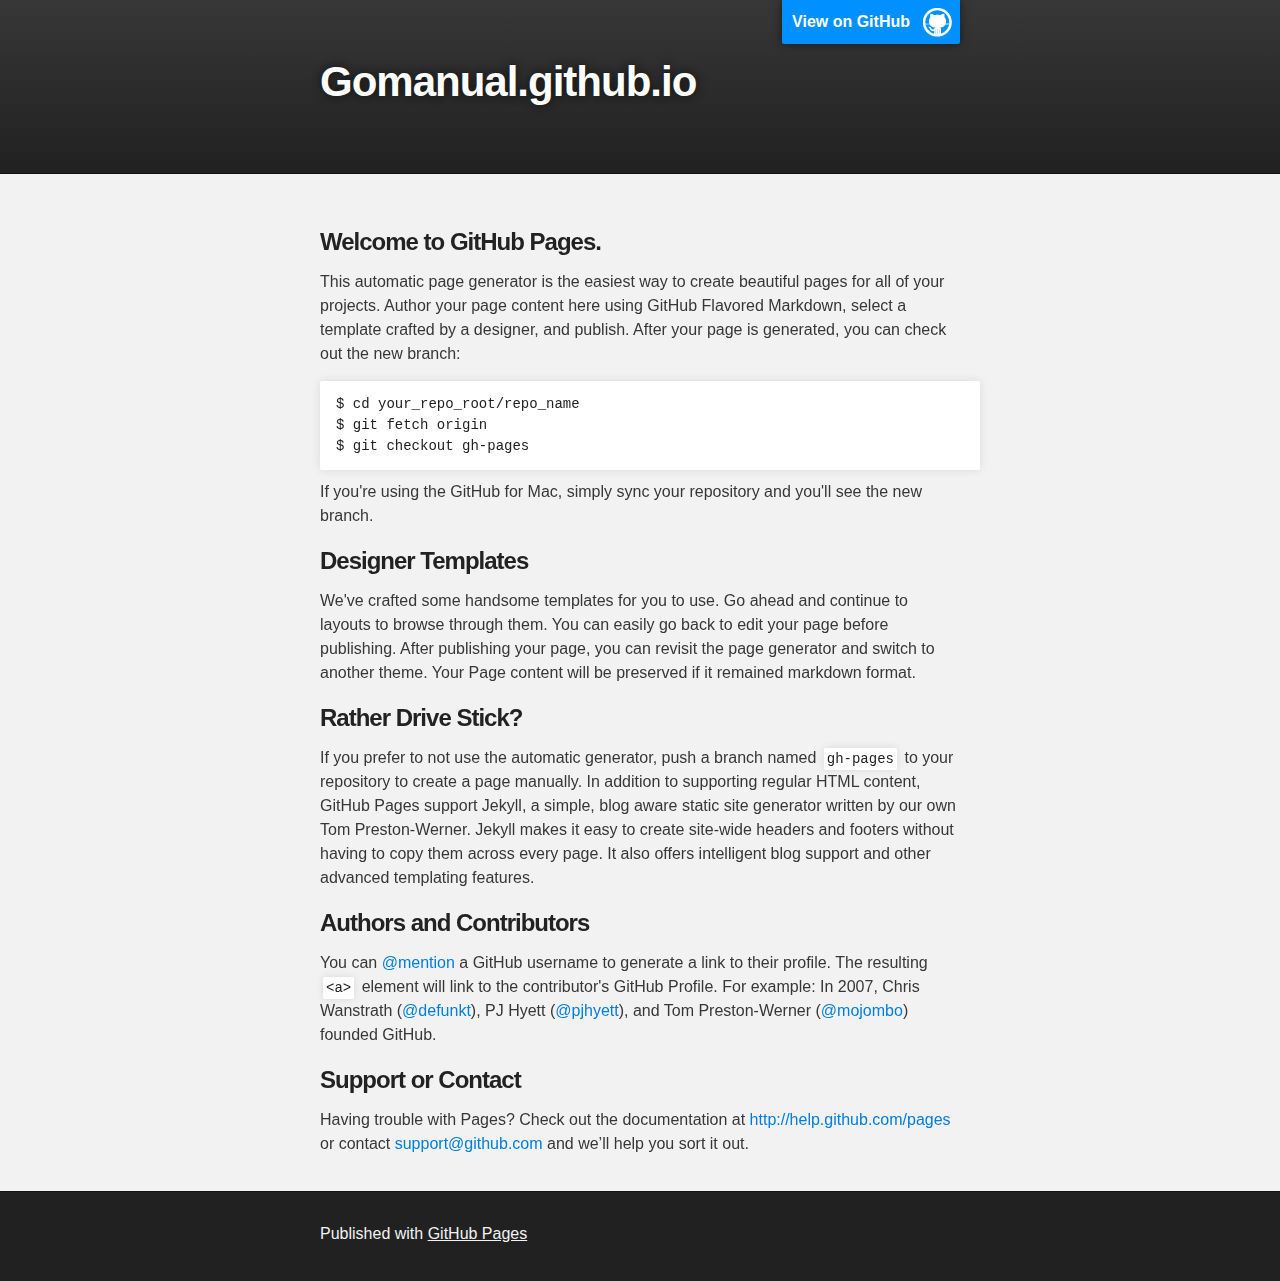
==== index.html @ fa04ba70 "Replace master branch with page content via GitHub" ====
<!DOCTYPE html>
<html>

  <head>
    <meta charset='utf-8'>
    <meta http-equiv="X-UA-Compatible" content="chrome=1">
    <meta name="description" content="Gomanual.github.io : ">

    <link rel="stylesheet" type="text/css" media="screen" href="stylesheets/stylesheet.css">

    <title>Gomanual.github.io</title>
  </head>

  <body>

    <!-- HEADER -->
    <div id="header_wrap" class="outer">
        <header class="inner">
          <a id="forkme_banner" href="https://github.com/goManual">View on GitHub</a>

          <h1 id="project_title">Gomanual.github.io</h1>
          <h2 id="project_tagline"></h2>

        </header>
    </div>

    <!-- MAIN CONTENT -->
    <div id="main_content_wrap" class="outer">
      <section id="main_content" class="inner">
        <h3>
<a name="welcome-to-github-pages" class="anchor" href="#welcome-to-github-pages"><span class="octicon octicon-link"></span></a>Welcome to GitHub Pages.</h3>

<p>This automatic page generator is the easiest way to create beautiful pages for all of your projects. Author your page content here using GitHub Flavored Markdown, select a template crafted by a designer, and publish. After your page is generated, you can check out the new branch:</p>

<pre><code>$ cd your_repo_root/repo_name
$ git fetch origin
$ git checkout gh-pages
</code></pre>

<p>If you're using the GitHub for Mac, simply sync your repository and you'll see the new branch.</p>

<h3>
<a name="designer-templates" class="anchor" href="#designer-templates"><span class="octicon octicon-link"></span></a>Designer Templates</h3>

<p>We've crafted some handsome templates for you to use. Go ahead and continue to layouts to browse through them. You can easily go back to edit your page before publishing. After publishing your page, you can revisit the page generator and switch to another theme. Your Page content will be preserved if it remained markdown format.</p>

<h3>
<a name="rather-drive-stick" class="anchor" href="#rather-drive-stick"><span class="octicon octicon-link"></span></a>Rather Drive Stick?</h3>

<p>If you prefer to not use the automatic generator, push a branch named <code>gh-pages</code> to your repository to create a page manually. In addition to supporting regular HTML content, GitHub Pages support Jekyll, a simple, blog aware static site generator written by our own Tom Preston-Werner. Jekyll makes it easy to create site-wide headers and footers without having to copy them across every page. It also offers intelligent blog support and other advanced templating features.</p>

<h3>
<a name="authors-and-contributors" class="anchor" href="#authors-and-contributors"><span class="octicon octicon-link"></span></a>Authors and Contributors</h3>

<p>You can <a href="https://github.com/blog/821" class="user-mention">@mention</a> a GitHub username to generate a link to their profile. The resulting <code>&lt;a&gt;</code> element will link to the contributor's GitHub Profile. For example: In 2007, Chris Wanstrath (<a href="https://github.com/defunkt" class="user-mention">@defunkt</a>), PJ Hyett (<a href="https://github.com/pjhyett" class="user-mention">@pjhyett</a>), and Tom Preston-Werner (<a href="https://github.com/mojombo" class="user-mention">@mojombo</a>) founded GitHub.</p>

<h3>
<a name="support-or-contact" class="anchor" href="#support-or-contact"><span class="octicon octicon-link"></span></a>Support or Contact</h3>

<p>Having trouble with Pages? Check out the documentation at <a href="http://help.github.com/pages">http://help.github.com/pages</a> or contact <a href="mailto:support@github.com">support@github.com</a> and we’ll help you sort it out.</p>
      </section>
    </div>

    <!-- FOOTER  -->
    <div id="footer_wrap" class="outer">
      <footer class="inner">
        <p>Published with <a href="http://pages.github.com">GitHub Pages</a></p>
      </footer>
    </div>

    

  </body>
</html>
---- stylesheets/stylesheet.css ----
/*******************************************************************************
Slate Theme for GitHub Pages
by Jason Costello, @jsncostello
*******************************************************************************/

@import url(pygment_trac.css);

/*******************************************************************************
MeyerWeb Reset
*******************************************************************************/

html, body, div, span, applet, object, iframe,
h1, h2, h3, h4, h5, h6, p, blockquote, pre,
a, abbr, acronym, address, big, cite, code,
del, dfn, em, img, ins, kbd, q, s, samp,
small, strike, strong, sub, sup, tt, var,
b, u, i, center,
dl, dt, dd, ol, ul, li,
fieldset, form, label, legend,
table, caption, tbody, tfoot, thead, tr, th, td,
article, aside, canvas, details, embed,
figure, figcaption, footer, header, hgroup,
menu, nav, output, ruby, section, summary,
time, mark, audio, video {
  margin: 0;
  padding: 0;
  border: 0;
  font: inherit;
  vertical-align: baseline;
}

/* HTML5 display-role reset for older browsers */
article, aside, details, figcaption, figure,
footer, header, hgroup, menu, nav, section {
  display: block;
}

ol, ul {
  list-style: none;
}

table {
  border-collapse: collapse;
  border-spacing: 0;
}

/*******************************************************************************
Theme Styles
*******************************************************************************/

body {
  box-sizing: border-box;
  color:#373737;
  background: #212121;
  font-size: 16px;
  font-family: 'Myriad Pro', Calibri, Helvetica, Arial, sans-serif;
  line-height: 1.5;
  -webkit-font-smoothing: antialiased;
}

h1, h2, h3, h4, h5, h6 {
  margin: 10px 0;
  font-weight: 700;
  color:#222222;
  font-family: 'Lucida Grande', 'Calibri', Helvetica, Arial, sans-serif;
  letter-spacing: -1px;
}

h1 {
  font-size: 36px;
  font-weight: 700;
}

h2 {
  padding-bottom: 10px;
  font-size: 32px;
  background: url('../images/bg_hr.png') repeat-x bottom;
}

h3 {
  font-size: 24px;
}

h4 {
  font-size: 21px;
}

h5 {
  font-size: 18px;
}

h6 {
  font-size: 16px;
}

p {
  margin: 10px 0 15px 0;
}

footer p {
  color: #f2f2f2;
}

a {
  text-decoration: none;
  color: #007edf;
  text-shadow: none;

  transition: color 0.5s ease;
  transition: text-shadow 0.5s ease;
  -webkit-transition: color 0.5s ease;
  -webkit-transition: text-shadow 0.5s ease;
  -moz-transition: color 0.5s ease;
  -moz-transition: text-shadow 0.5s ease;
  -o-transition: color 0.5s ease;
  -o-transition: text-shadow 0.5s ease;
  -ms-transition: color 0.5s ease;
  -ms-transition: text-shadow 0.5s ease;
}

a:hover, a:focus {text-decoration: underline;}

footer a {
  color: #F2F2F2;
  text-decoration: underline;
}

em {
  font-style: italic;
}

strong {
  font-weight: bold;
}

img {
  position: relative;
  margin: 0 auto;
  max-width: 739px;
  padding: 5px;
  margin: 10px 0 10px 0;
  border: 1px solid #ebebeb;

  box-shadow: 0 0 5px #ebebeb;
  -webkit-box-shadow: 0 0 5px #ebebeb;
  -moz-box-shadow: 0 0 5px #ebebeb;
  -o-box-shadow: 0 0 5px #ebebeb;
  -ms-box-shadow: 0 0 5px #ebebeb;
}

p img {
  display: inline;
  margin: 0;
  padding: 0;
  vertical-align: middle;
  text-align: center;
  border: none;
}

pre, code {
  width: 100%;
  color: #222;
  background-color: #fff;

  font-family: Monaco, "Bitstream Vera Sans Mono", "Lucida Console", Terminal, monospace;
  font-size: 14px;

  border-radius: 2px;
  -moz-border-radius: 2px;
  -webkit-border-radius: 2px;
}

pre {
  width: 100%;
  padding: 10px;
  box-shadow: 0 0 10px rgba(0,0,0,.1);
  overflow: auto;
}

code {
  padding: 3px;
  margin: 0 3px;
  box-shadow: 0 0 10px rgba(0,0,0,.1);
}

pre code {
  display: block;
  box-shadow: none;
}

blockquote {
  color: #666;
  margin-bottom: 20px;
  padding: 0 0 0 20px;
  border-left: 3px solid #bbb;
}


ul, ol, dl {
  margin-bottom: 15px
}

ul {
  list-style: inside;
  padding-left: 20px;
}

ol {
  list-style: decimal inside;
  padding-left: 20px;
}

dl dt {
  font-weight: bold;
}

dl dd {
  padding-left: 20px;
  font-style: italic;
}

dl p {
  padding-left: 20px;
  font-style: italic;
}

hr {
  height: 1px;
  margin-bottom: 5px;
  border: none;
  background: url('../images/bg_hr.png') repeat-x center;
}

table {
  border: 1px solid #373737;
  margin-bottom: 20px;
  text-align: left;
 }

th {
  font-family: 'Lucida Grande', 'Helvetica Neue', Helvetica, Arial, sans-serif;
  padding: 10px;
  background: #373737;
  color: #fff;
 }

td {
  padding: 10px;
  border: 1px solid #373737;
 }

form {
  background: #f2f2f2;
  padding: 20px;
}

/*******************************************************************************
Full-Width Styles
*******************************************************************************/

.outer {
  width: 100%;
}

.inner {
  position: relative;
  max-width: 640px;
  padding: 20px 10px;
  margin: 0 auto;
}

#forkme_banner {
  display: block;
  position: absolute;
  top:0;
  right: 10px;
  z-index: 10;
  padding: 10px 50px 10px 10px;
  color: #fff;
  background: url('../images/blacktocat.png') #0090ff no-repeat 95% 50%;
  font-weight: 700;
  box-shadow: 0 0 10px rgba(0,0,0,.5);
  border-bottom-left-radius: 2px;
  border-bottom-right-radius: 2px;
}

#header_wrap {
  background: #212121;
  background: -moz-linear-gradient(top, #373737, #212121);
  background: -webkit-linear-gradient(top, #373737, #212121);
  background: -ms-linear-gradient(top, #373737, #212121);
  background: -o-linear-gradient(top, #373737, #212121);
  background: linear-gradient(top, #373737, #212121);
}

#header_wrap .inner {
  padding: 50px 10px 30px 10px;
}

#project_title {
  margin: 0;
  color: #fff;
  font-size: 42px;
  font-weight: 700;
  text-shadow: #111 0px 0px 10px;
}

#project_tagline {
  color: #fff;
  font-size: 24px;
  font-weight: 300;
  background: none;
  text-shadow: #111 0px 0px 10px;
}

#downloads {
  position: absolute;
  width: 210px;
  z-index: 10;
  bottom: -40px;
  right: 0;
  height: 70px;
  background: url('../images/icon_download.png') no-repeat 0% 90%;
}

.zip_download_link {
  display: block;
  float: right;
  width: 90px;
  height:70px;
  text-indent: -5000px;
  overflow: hidden;
  background: url(../images/sprite_download.png) no-repeat bottom left;
}

.tar_download_link {
  display: block;
  float: right;
  width: 90px;
  height:70px;
  text-indent: -5000px;
  overflow: hidden;
  background: url(../images/sprite_download.png) no-repeat bottom right;
  margin-left: 10px;
}

.zip_download_link:hover {
  background: url(../images/sprite_download.png) no-repeat top left;
}

.tar_download_link:hover {
  background: url(../images/sprite_download.png) no-repeat top right;
}

#main_content_wrap {
  background: #f2f2f2;
  border-top: 1px solid #111;
  border-bottom: 1px solid #111;
}

#main_content {
  padding-top: 40px;
}

#footer_wrap {
  background: #212121;
}



/*******************************************************************************
Small Device Styles
*******************************************************************************/

@media screen and (max-width: 480px) {
  body {
    font-size:14px;
  }

  #downloads {
    display: none;
  }

  .inner {
    min-width: 320px;
    max-width: 480px;
  }

  #project_title {
  font-size: 32px;
  }

  h1 {
    font-size: 28px;
  }

  h2 {
    font-size: 24px;
  }

  h3 {
    font-size: 21px;
  }

  h4 {
    font-size: 18px;
  }

  h5 {
    font-size: 14px;
  }

  h6 {
    font-size: 12px;
  }

  code, pre {
    min-width: 320px;
    max-width: 480px;
    font-size: 11px;
  }

}
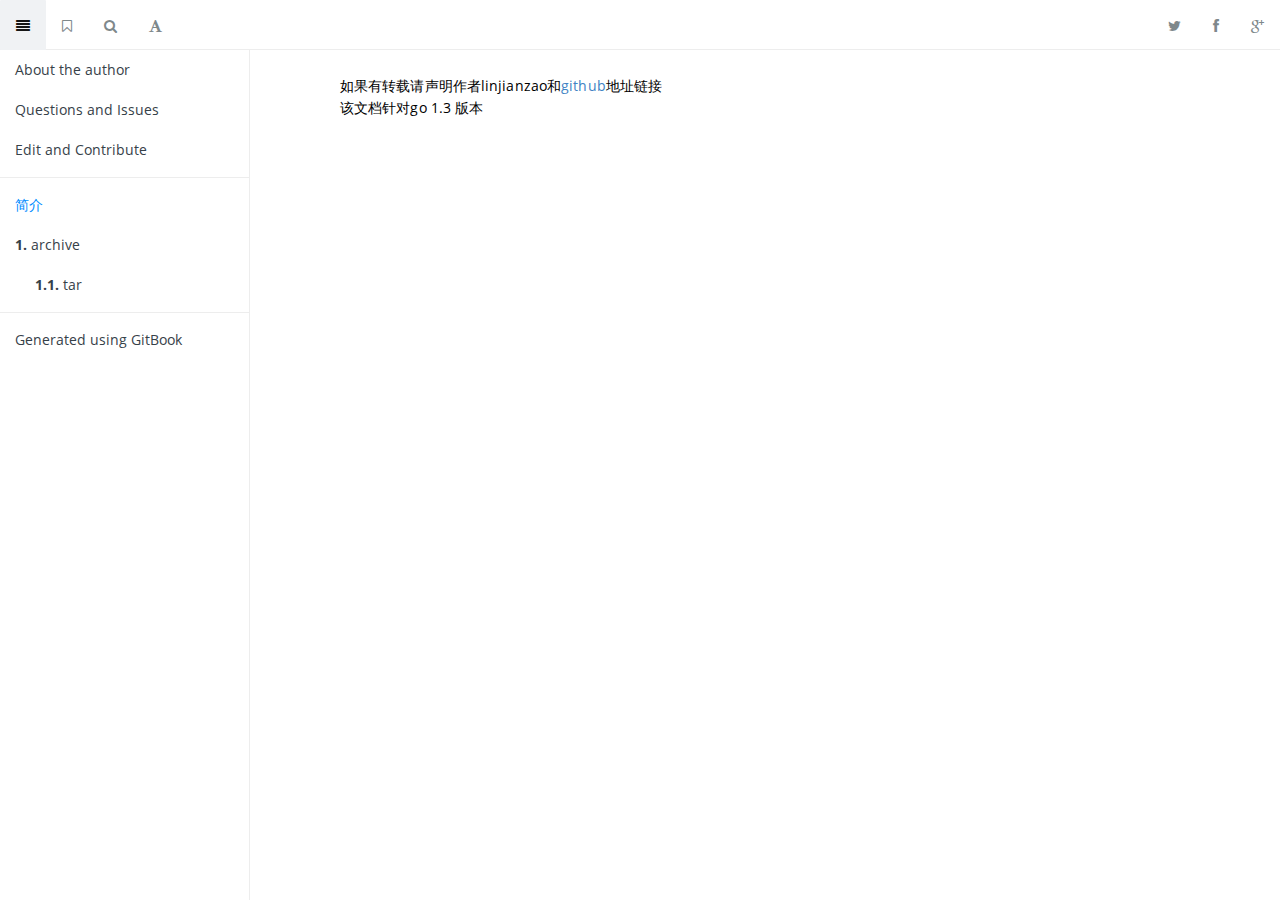
==== commit 8f1d1a27: "第一次提交master测试" ====
--- a/index.html
+++ b/index.html
@@ -1,74 +1,258 @@
-<!DOCTYPE html>
-<html>
-
-  <head>
-    <meta charset='utf-8'>
-    <meta http-equiv="X-UA-Compatible" content="chrome=1">
-    <meta name="description" content="Gomanual.github.io : ">
-
-    <link rel="stylesheet" type="text/css" media="screen" href="stylesheets/stylesheet.css">
-
-    <title>Gomanual.github.io</title>
-  </head>
-
-  <body>
-
-    <!-- HEADER -->
-    <div id="header_wrap" class="outer">
-        <header class="inner">
-          <a id="forkme_banner" href="https://github.com/goManual">View on GitHub</a>
-
-          <h1 id="project_title">Gomanual.github.io</h1>
-          <h2 id="project_tagline"></h2>
-
-        </header>
-    </div>
-
-    <!-- MAIN CONTENT -->
-    <div id="main_content_wrap" class="outer">
-      <section id="main_content" class="inner">
-        <h3>
-<a name="welcome-to-github-pages" class="anchor" href="#welcome-to-github-pages"><span class="octicon octicon-link"></span></a>Welcome to GitHub Pages.</h3>
-
-<p>This automatic page generator is the easiest way to create beautiful pages for all of your projects. Author your page content here using GitHub Flavored Markdown, select a template crafted by a designer, and publish. After your page is generated, you can check out the new branch:</p>
-
-<pre><code>$ cd your_repo_root/repo_name
-$ git fetch origin
-$ git checkout gh-pages
-</code></pre>
-
-<p>If you're using the GitHub for Mac, simply sync your repository and you'll see the new branch.</p>
-
-<h3>
-<a name="designer-templates" class="anchor" href="#designer-templates"><span class="octicon octicon-link"></span></a>Designer Templates</h3>
-
-<p>We've crafted some handsome templates for you to use. Go ahead and continue to layouts to browse through them. You can easily go back to edit your page before publishing. After publishing your page, you can revisit the page generator and switch to another theme. Your Page content will be preserved if it remained markdown format.</p>
-
-<h3>
-<a name="rather-drive-stick" class="anchor" href="#rather-drive-stick"><span class="octicon octicon-link"></span></a>Rather Drive Stick?</h3>
-
-<p>If you prefer to not use the automatic generator, push a branch named <code>gh-pages</code> to your repository to create a page manually. In addition to supporting regular HTML content, GitHub Pages support Jekyll, a simple, blog aware static site generator written by our own Tom Preston-Werner. Jekyll makes it easy to create site-wide headers and footers without having to copy them across every page. It also offers intelligent blog support and other advanced templating features.</p>
-
-<h3>
-<a name="authors-and-contributors" class="anchor" href="#authors-and-contributors"><span class="octicon octicon-link"></span></a>Authors and Contributors</h3>
-
-<p>You can <a href="https://github.com/blog/821" class="user-mention">@mention</a> a GitHub username to generate a link to their profile. The resulting <code>&lt;a&gt;</code> element will link to the contributor's GitHub Profile. For example: In 2007, Chris Wanstrath (<a href="https://github.com/defunkt" class="user-mention">@defunkt</a>), PJ Hyett (<a href="https://github.com/pjhyett" class="user-mention">@pjhyett</a>), and Tom Preston-Werner (<a href="https://github.com/mojombo" class="user-mention">@mojombo</a>) founded GitHub.</p>
-
-<h3>
-<a name="support-or-contact" class="anchor" href="#support-or-contact"><span class="octicon octicon-link"></span></a>Support or Contact</h3>
-
-<p>Having trouble with Pages? Check out the documentation at <a href="http://help.github.com/pages">http://help.github.com/pages</a> or contact <a href="mailto:support@github.com">support@github.com</a> and we’ll help you sort it out.</p>
-      </section>
-    </div>
-
-    <!-- FOOTER  -->
-    <div id="footer_wrap" class="outer">
-      <footer class="inner">
-        <p>Published with <a href="http://pages.github.com">GitHub Pages</a></p>
-      </footer>
-    </div>
-
-    
-
-  </body>
+<!DOCTYPE HTML>
+<html lang="en-US" manifest="./manifest.appcache">
+    
+    <head>
+        
+        <meta charset="UTF-8">
+        <title>简介 | </title>
+        <meta content="text/html; charset=utf-8" http-equiv="Content-Type">
+        <meta name="description" content="如果有转载请声明作者linjianzao和goManual.github.io github地址链接&lt;br/&gt;该文档针对go 1.3 版本">
+        <meta name="generator" content="GitBook 0.7.1">
+        <meta name="HandheldFriendly" content="true"/>
+        <meta name="viewport" content="width=device-width, initial-scale=1, user-scalable=no">
+        <meta name="apple-mobile-web-app-capable" content="yes">
+        <meta name="apple-mobile-web-app-status-bar-style" content="black">
+        <link rel="shortcut icon" href="gitbook/images/favicon.ico" type="image/x-icon">
+        
+    
+    
+    <meta name="author" content="goManual">
+    
+    
+    <link rel="next" href="./archive/README.html" />
+    
+    
+
+        
+    </head>
+    <body>
+        
+        
+<link rel="stylesheet" href="gitbook/style.css">
+
+
+        
+    <div class="book" data-github="goManual/goManual" data-level="0" data-basepath="." data-revision="1408369934849">
+    <div class="book-header">
+    <!-- Actions Left -->
+    <a href="#" class="btn pull-left toggle-summary" aria-label="Toggle summary"><i class="fa fa-align-justify"></i></a>
+    
+    <a href="https://github.com/goManual/goManual" target="_blank" class="btn pull-left home-bookmark" aria-label="GitHub home"><i class="fa fa-bookmark-o"></i></a>
+    
+    <a href="#" class="btn pull-left toggle-search" aria-label="Toggle search"><i class="fa fa-search"></i></a>
+    <span id="font-settings-wrapper">
+        <a href="#" class="btn pull-left toggle-font-settings" aria-label="Toggle font settings"><i class="fa fa-font"></i>
+        </a>
+        <div class="dropdown-menu font-settings">
+    <div class="dropdown-caret">
+        <span class="caret-outer"></span>
+        <span class="caret-inner"></span>
+    </div>
+
+    <div class="btn-group btn-block">
+        <button id="reduce-font-size" class="btn btn-default">A</button>
+        <button id="enlarge-font-size" class="btn btn-default">A</button>
+    </div>
+
+    <ul class="list-group font-family-list">
+        <li class="list-group-item" data-font="0">Serif</li>
+        <li class="list-group-item" data-font="1">Sans</li>
+    </ul>
+
+    <div class="btn-group btn-group-xs btn-block color-theme-list">
+        <button type="button" class="btn btn-default" id="color-theme-preview-0" data-theme="0">White</button>
+        <button type="button" class="btn btn-default" id="color-theme-preview-1" data-theme="1">Sepia</button>
+        <button type="button" class="btn btn-default" id="color-theme-preview-2" data-theme="2">Night</button>
+    </div>
+</div>
+
+    </span>
+
+    <!-- Actions Right -->
+    
+    <a href="#" target="_blank" class="btn pull-right google-plus-sharing-link sharing-link" data-sharing="google-plus" aria-label="Share on Google Plus"><i class="fa fa-google-plus"></i></a>
+    
+    
+    <a href="#" target="_blank" class="btn pull-right facebook-sharing-link sharing-link" data-sharing="facebook" aria-label="Share on Facebook"><i class="fa fa-facebook"></i></a>
+    
+    
+    <a href="#" target="_blank" class="btn pull-right twitter-sharing-link sharing-link" data-sharing="twitter" aria-label="Share on Twitter"><i class="fa fa-twitter"></i></a>
+    
+    
+
+    <!-- Title -->
+    <h1>
+        <i class="fa fa-spinner fa-spin"></i>
+        <a href="./" ></a>
+    </h1>
+</div>
+
+    
+
+<div class="book-summary">
+    <div class="book-search">
+        <input type="text" placeholder="Search" class="form-control" />
+    </div>
+    <ul class="summary">
+        
+        
+        
+        <li>
+            <a href="https://github.com/goManual" target="blank" class="author-link">About the author</a>
+        </li>
+        
+
+        
+        
+        <li>
+            <a href="https://github.com/goManual/goManual/issues" target="blank" class="issues-link">Questions and Issues</a>
+        </li>
+        
+
+        
+        
+        <li>
+            <a href="https://github.com/goManual/goManual/edit/master/README.md" target="blank" class="contribute-link">Edit and Contribute</a>
+        </li>
+        
+
+	
+
+        
+        <li class="divider"></li>
+        
+
+        
+    
+        
+        <li class="chapter active" data-level="0" data-path="index.html">
+            
+                
+                    <a href="./index.html">
+                        <i class="fa fa-check"></i>
+                        
+                         简介
+                    </a>
+                
+            
+            
+        </li>
+    
+        
+        <li class="chapter " data-level="1" data-path="archive/README.html">
+            
+                
+                    <a href="./archive/README.html">
+                        <i class="fa fa-check"></i>
+                        
+                            <b>1.</b>
+                        
+                         archive
+                    </a>
+                
+            
+            
+            <ul class="articles">
+                
+    
+        
+        <li class="chapter " data-level="1.1" data-path="archive/tar.html">
+            
+                
+                    <a href="./archive/tar.html">
+                        <i class="fa fa-check"></i>
+                        
+                            <b>1.1.</b>
+                        
+                         tar
+                    </a>
+                
+            
+            
+        </li>
+    
+
+            </ul>
+            
+        </li>
+    
+
+
+        
+        <li class="divider"></li>
+        <li>
+            <a href="http://www.gitbook.io/" target="blank" class="gitbook-link">Generated using GitBook</a>
+        </li>
+        
+    </ul>
+</div>
+
+    <div class="book-body">
+        <div class="body-inner">
+            <div class="page-wrapper" tabindex="-1">
+                <div class="book-progress">
+    <div class="bar">
+        <div class="inner" style="width: 0%;min-width: 0%;"></div>
+    </div>
+    <div class="chapters">
+    
+        <a href="./index.html" title="简介" class="chapter done new-chapter" data-progress="0" style="left: 0%;"></a>
+    
+        <a href="./archive/README.html" title="archive" class="chapter  new-chapter" data-progress="1" style="left: 50%;"></a>
+    
+        <a href="./archive/tar.html" title="tar" class="chapter  " data-progress="1.1" style="left: 100%;"></a>
+    
+    </div>
+</div>
+
+                <div class="page-inner">
+                
+                    <section class="normal" id="section-gitbook_1">
+                    
+                        <p>如果有转载请声明作者linjianzao和<a href="http://goManual.github.io/" title="goManual.github.io" target="_blank">github</a>地址链接<br/>
+该文档针对go 1.3 版本</p>
+
+                    
+                    </section>
+                
+                </div>
+            </div>
+        </div>
+
+<!--
+        
+        
+        <a href="./archive/README.html" class="navigation navigation-next navigation-unique" aria-label="Next page: archive"><i class="fa fa-angle-right"></i></a>
+        
+-->
+
+    </div>
+</div>
+
+        
+<script src="gitbook/jsrepl/jsrepl.js" id="jsrepl-script"></script>
+<script src="gitbook/app.js"></script>
+
+<script src="gitbook/MathJax.js"></script>
+<!--
+    
+    <script src="https://cdn.mathjax.org/mathjax/2.0-latest/MathJax.js?config=TeX-AMS-MML_HTMLorMML"></script>
+    
+
+    
+    <script src="gitbook/plugins/gitbook-plugin-mathjax/plugin.js"></script>
+    
+-->
+
+
+<script>
+require(["gitbook"], function(gitbook) {
+    var config = {};
+    gitbook.start(config);
+});
+</script>
+
+        
+    </body>
+    
 </html>
--- a/gitbook/style.css
+++ b/gitbook/style.css
@@ -0,0 +1 @@
+article,aside,details,figcaption,figure,footer,header,hgroup,main,nav,section,summary{display:block}audio,canvas,video{display:inline-block}audio:not([controls]){display:none;height:0}[hidden]{display:none}html{font-family:sans-serif;-webkit-text-size-adjust:100%;-ms-text-size-adjust:100%}body{margin:0}a:focus{outline:thin dotted}a:active,a:hover{outline:0}h1{font-size:2em;margin:.67em 0}abbr[title]{border-bottom:1px dotted}b,strong{font-weight:bold}dfn{font-style:italic}hr{-moz-box-sizing:content-box;box-sizing:content-box;height:0}mark{background:#ff0;color:#000}code,kbd,pre,samp{font-family:monospace,serif;font-size:1em}pre{white-space:pre-wrap}q{quotes:"\201C" "\201D" "\2018" "\2019"}small{font-size:80%}sub,sup{font-size:75%;line-height:0;position:relative;vertical-align:baseline}sup{top:-0.5em}sub{bottom:-0.25em}img{border:0}svg:not(:root){overflow:hidden}figure{margin:0}fieldset{border:1px solid #c0c0c0;margin:0 2px;padding:.35em .625em .75em}legend{border:0;padding:0}button,input,select,textarea{font-family:inherit;font-size:100%;margin:0}button,input{line-height:normal}button,select{text-transform:none}button,html input[type="button"],input[type="reset"],input[type="submit"]{-webkit-appearance:button;cursor:pointer}button[disabled],html input[disabled]{cursor:default}input[type="checkbox"],input[type="radio"]{box-sizing:border-box;padding:0}input[type="search"]{-webkit-appearance:textfield;-moz-box-sizing:content-box;-webkit-box-sizing:content-box;box-sizing:content-box}input[type="search"]::-webkit-search-cancel-button,input[type="search"]::-webkit-search-decoration{-webkit-appearance:none}button::-moz-focus-inner,input::-moz-focus-inner{border:0;padding:0}textarea{overflow:auto;vertical-align:top}table{border-collapse:collapse;border-spacing:0}*,*:before,*:after{-webkit-box-sizing:border-box;-moz-box-sizing:border-box;box-sizing:border-box}html{font-size:62.5%;-webkit-tap-highlight-color:rgba(0,0,0,0)}body{font-family:"Open Sans","Clear Sans","Helvetica Neue",Helvetica,Arial,sans-serif;font-size:14px;line-height:1.428571429;color:#333;background-color:#fff}input,button,select,textarea{font-family:inherit;font-size:inherit;line-height:inherit}button,input,select[multiple],textarea{background-image:none}a{color:#428bca;text-decoration:none}a:hover,a:focus{color:#2a6496;text-decoration:underline}a:focus{outline:thin dotted #333;outline:5px auto -webkit-focus-ring-color;outline-offset:-2px}img{vertical-align:middle}.img-responsive{display:block;max-width:100%;height:auto}.img-rounded{border-radius:3px}.img-thumbnail{padding:4px;line-height:1.428571429;background-color:#fff;border:1px solid #ddd;border-radius:1px;-webkit-transition:all .2s ease-in-out;transition:all .2s ease-in-out;display:inline-block;max-width:100%;height:auto}.img-circle{border-radius:50%}hr{margin-top:20px;margin-bottom:20px;border:0;border-top:1px solid #eee}.sr-only{position:absolute;width:1px;height:1px;margin:-1px;padding:0;overflow:hidden;clip:rect(0 0 0 0);border:0}p{margin:0 0 10px}.lead{margin-bottom:20px;font-size:16.099999999999998px;font-weight:200;line-height:1.4}@media(min-width:768px){.lead{font-size:21px}}small{font-size:85%}cite{font-style:normal}.text-muted{color:#999}.text-primary{color:#428bca}.text-warning{color:#c09853}.text-danger{color:#b94a48}.text-success{color:#468847}.text-info{color:#3a87ad}.text-left{text-align:left}.text-right{text-align:right}.text-center{text-align:center}h1,h2,h3,h4,h5,h6,.h1,.h2,.h3,.h4,.h5,.h6{font-family:inherit;font-weight:500;line-height:1.1}h1 small,h2 small,h3 small,h4 small,h5 small,h6 small,.h1 small,.h2 small,.h3 small,.h4 small,.h5 small,.h6 small{font-weight:normal;line-height:1;color:#999}h1,h2,h3{margin-top:20px;margin-bottom:10px}h4,h5,h6{margin-top:10px;margin-bottom:10px}h1,.h1{font-size:36px}h2,.h2{font-size:30px}h3,.h3{font-size:24px}h4,.h4{font-size:18px}h5,.h5{font-size:14px}h6,.h6{font-size:12px}h1 small,.h1 small{font-size:24px}h2 small,.h2 small{font-size:18px}h3 small,.h3 small,h4 small,.h4 small{font-size:14px}.page-header{padding-bottom:9px;margin:40px 0 20px;border-bottom:1px solid #eee}ul,ol{margin-top:0;margin-bottom:10px}ul ul,ol ul,ul ol,ol ol{margin-bottom:0}.list-unstyled{padding-left:0;list-style:none}.list-inline{padding-left:0;list-style:none}.list-inline>li{display:inline-block;padding-left:5px;padding-right:5px}dl{margin-bottom:20px}dt,dd{line-height:1.428571429}dt{font-weight:bold}dd{margin-left:0}@media(min-width:768px){.dl-horizontal dt{float:left;width:160px;clear:left;text-align:right;overflow:hidden;text-overflow:ellipsis;white-space:nowrap}.dl-horizontal dd{margin-left:180px}.dl-horizontal dd:before,.dl-horizontal dd:after{content:" ";display:table}.dl-horizontal dd:after{clear:both}.dl-horizontal dd:before,.dl-horizontal dd:after{content:" ";display:table}.dl-horizontal dd:after{clear:both}}abbr[title],abbr[data-original-title]{cursor:help;border-bottom:1px dotted #999}abbr.initialism{font-size:90%;text-transform:uppercase}blockquote{padding:10px 20px;margin:0 0 20px;border-left:5px solid #eee}blockquote p{font-size:17.5px;font-weight:300;line-height:1.25}blockquote p:last-child{margin-bottom:0}blockquote small{display:block;line-height:1.428571429;color:#999}blockquote small:before{content:'\2014 \00A0'}blockquote.pull-right{padding-right:15px;padding-left:0;border-right:5px solid #eee;border-left:0}blockquote.pull-right p,blockquote.pull-right small{text-align:right}blockquote.pull-right small:before{content:''}blockquote.pull-right small:after{content:'\00A0 \2014'}q:before,q:after,blockquote:before,blockquote:after{content:""}address{display:block;margin-bottom:20px;font-style:normal;line-height:1.428571429}code,pre{font-family:Monaco,Menlo,Consolas,"Courier New",monospace}code{padding:2px 4px;font-size:90%;color:#c7254e;background-color:#f9f2f4;white-space:nowrap;border-radius:1px}pre{display:block;padding:9.5px;margin:0 0 10px;font-size:13px;line-height:1.428571429;word-break:break-all;word-wrap:break-word;color:#333;background-color:#f5f5f5;border:1px solid #ccc;border-radius:1px}pre.prettyprint{margin-bottom:20px}pre code{padding:0;font-size:inherit;color:inherit;white-space:pre-wrap;background-color:transparent;border:0}.pre-scrollable{max-height:340px;overflow-y:scroll}.container{margin-right:auto;margin-left:auto;padding-left:15px;padding-right:15px}.container:before,.container:after{content:" ";display:table}.container:after{clear:both}.container:before,.container:after{content:" ";display:table}.container:after{clear:both}.row{margin-left:-15px;margin-right:-15px}.row:before,.row:after{content:" ";display:table}.row:after{clear:both}.row:before,.row:after{content:" ";display:table}.row:after{clear:both}.col-xs-1,.col-xs-2,.col-xs-3,.col-xs-4,.col-xs-5,.col-xs-6,.col-xs-7,.col-xs-8,.col-xs-9,.col-xs-10,.col-xs-11,.col-xs-12,.col-sm-1,.col-sm-2,.col-sm-3,.col-sm-4,.col-sm-5,.col-sm-6,.col-sm-7,.col-sm-8,.col-sm-9,.col-sm-10,.col-sm-11,.col-sm-12,.col-md-1,.col-md-2,.col-md-3,.col-md-4,.col-md-5,.col-md-6,.col-md-7,.col-md-8,.col-md-9,.col-md-10,.col-md-11,.col-md-12,.col-lg-1,.col-lg-2,.col-lg-3,.col-lg-4,.col-lg-5,.col-lg-6,.col-lg-7,.col-lg-8,.col-lg-9,.col-lg-10,.col-lg-11,.col-lg-12{position:relative;min-height:1px;padding-left:15px;padding-right:15px}.col-xs-1,.col-xs-2,.col-xs-3,.col-xs-4,.col-xs-5,.col-xs-6,.col-xs-7,.col-xs-8,.col-xs-9,.col-xs-10,.col-xs-11{float:left}.col-xs-1{width:8.333333333333332%}.col-xs-2{width:16.666666666666664%}.col-xs-3{width:25%}.col-xs-4{width:33.33333333333333%}.col-xs-5{width:41.66666666666667%}.col-xs-6{width:50%}.col-xs-7{width:58.333333333333336%}.col-xs-8{width:66.66666666666666%}.col-xs-9{width:75%}.col-xs-10{width:83.33333333333334%}.col-xs-11{width:91.66666666666666%}.col-xs-12{width:100%}@media(min-width:768px){.container{max-width:750px}.col-sm-1,.col-sm-2,.col-sm-3,.col-sm-4,.col-sm-5,.col-sm-6,.col-sm-7,.col-sm-8,.col-sm-9,.col-sm-10,.col-sm-11{float:left}.col-sm-1{width:8.333333333333332%}.col-sm-2{width:16.666666666666664%}.col-sm-3{width:25%}.col-sm-4{width:33.33333333333333%}.col-sm-5{width:41.66666666666667%}.col-sm-6{width:50%}.col-sm-7{width:58.333333333333336%}.col-sm-8{width:66.66666666666666%}.col-sm-9{width:75%}.col-sm-10{width:83.33333333333334%}.col-sm-11{width:91.66666666666666%}.col-sm-12{width:100%}.col-sm-push-1{left:8.333333333333332%}.col-sm-push-2{left:16.666666666666664%}.col-sm-push-3{left:25%}.col-sm-push-4{left:33.33333333333333%}.col-sm-push-5{left:41.66666666666667%}.col-sm-push-6{left:50%}.col-sm-push-7{left:58.333333333333336%}.col-sm-push-8{left:66.66666666666666%}.col-sm-push-9{left:75%}.col-sm-push-10{left:83.33333333333334%}.col-sm-push-11{left:91.66666666666666%}.col-sm-pull-1{right:8.333333333333332%}.col-sm-pull-2{right:16.666666666666664%}.col-sm-pull-3{right:25%}.col-sm-pull-4{right:33.33333333333333%}.col-sm-pull-5{right:41.66666666666667%}.col-sm-pull-6{right:50%}.col-sm-pull-7{right:58.333333333333336%}.col-sm-pull-8{right:66.66666666666666%}.col-sm-pull-9{right:75%}.col-sm-pull-10{right:83.33333333333334%}.col-sm-pull-11{right:91.66666666666666%}.col-sm-offset-1{margin-left:8.333333333333332%}.col-sm-offset-2{margin-left:16.666666666666664%}.col-sm-offset-3{margin-left:25%}.col-sm-offset-4{margin-left:33.33333333333333%}.col-sm-offset-5{margin-left:41.66666666666667%}.col-sm-offset-6{margin-left:50%}.col-sm-offset-7{margin-left:58.333333333333336%}.col-sm-offset-8{margin-left:66.66666666666666%}.col-sm-offset-9{margin-left:75%}.col-sm-offset-10{margin-left:83.33333333333334%}.col-sm-offset-11{margin-left:91.66666666666666%}}@media(min-width:992px){.container{max-width:970px}.col-md-1,.col-md-2,.col-md-3,.col-md-4,.col-md-5,.col-md-6,.col-md-7,.col-md-8,.col-md-9,.col-md-10,.col-md-11{float:left}.col-md-1{width:8.333333333333332%}.col-md-2{width:16.666666666666664%}.col-md-3{width:25%}.col-md-4{width:33.33333333333333%}.col-md-5{width:41.66666666666667%}.col-md-6{width:50%}.col-md-7{width:58.333333333333336%}.col-md-8{width:66.66666666666666%}.col-md-9{width:75%}.col-md-10{width:83.33333333333334%}.col-md-11{width:91.66666666666666%}.col-md-12{width:100%}.col-md-push-0{left:auto}.col-md-push-1{left:8.333333333333332%}.col-md-push-2{left:16.666666666666664%}.col-md-push-3{left:25%}.col-md-push-4{left:33.33333333333333%}.col-md-push-5{left:41.66666666666667%}.col-md-push-6{left:50%}.col-md-push-7{left:58.333333333333336%}.col-md-push-8{left:66.66666666666666%}.col-md-push-9{left:75%}.col-md-push-10{left:83.33333333333334%}.col-md-push-11{left:91.66666666666666%}.col-md-pull-0{right:auto}.col-md-pull-1{right:8.333333333333332%}.col-md-pull-2{right:16.666666666666664%}.col-md-pull-3{right:25%}.col-md-pull-4{right:33.33333333333333%}.col-md-pull-5{right:41.66666666666667%}.col-md-pull-6{right:50%}.col-md-pull-7{right:58.333333333333336%}.col-md-pull-8{right:66.66666666666666%}.col-md-pull-9{right:75%}.col-md-pull-10{right:83.33333333333334%}.col-md-pull-11{right:91.66666666666666%}.col-md-offset-0{margin-left:0}.col-md-offset-1{margin-left:8.333333333333332%}.col-md-offset-2{margin-left:16.666666666666664%}.col-md-offset-3{margin-left:25%}.col-md-offset-4{margin-left:33.33333333333333%}.col-md-offset-5{margin-left:41.66666666666667%}.col-md-offset-6{margin-left:50%}.col-md-offset-7{margin-left:58.333333333333336%}.col-md-offset-8{margin-left:66.66666666666666%}.col-md-offset-9{margin-left:75%}.col-md-offset-10{margin-left:83.33333333333334%}.col-md-offset-11{margin-left:91.66666666666666%}}@media(min-width:1200px){.container{max-width:1170px}.col-lg-1,.col-lg-2,.col-lg-3,.col-lg-4,.col-lg-5,.col-lg-6,.col-lg-7,.col-lg-8,.col-lg-9,.col-lg-10,.col-lg-11{float:left}.col-lg-1{width:8.333333333333332%}.col-lg-2{width:16.666666666666664%}.col-lg-3{width:25%}.col-lg-4{width:33.33333333333333%}.col-lg-5{width:41.66666666666667%}.col-lg-6{width:50%}.col-lg-7{width:58.333333333333336%}.col-lg-8{width:66.66666666666666%}.col-lg-9{width:75%}.col-lg-10{width:83.33333333333334%}.col-lg-11{width:91.66666666666666%}.col-lg-12{width:100%}.col-lg-push-0{left:auto}.col-lg-push-1{left:8.333333333333332%}.col-lg-push-2{left:16.666666666666664%}.col-lg-push-3{left:25%}.col-lg-push-4{left:33.33333333333333%}.col-lg-push-5{left:41.66666666666667%}.col-lg-push-6{left:50%}.col-lg-push-7{left:58.333333333333336%}.col-lg-push-8{left:66.66666666666666%}.col-lg-push-9{left:75%}.col-lg-push-10{left:83.33333333333334%}.col-lg-push-11{left:91.66666666666666%}.col-lg-pull-0{right:auto}.col-lg-pull-1{right:8.333333333333332%}.col-lg-pull-2{right:16.666666666666664%}.col-lg-pull-3{right:25%}.col-lg-pull-4{right:33.33333333333333%}.col-lg-pull-5{right:41.66666666666667%}.col-lg-pull-6{right:50%}.col-lg-pull-7{right:58.333333333333336%}.col-lg-pull-8{right:66.66666666666666%}.col-lg-pull-9{right:75%}.col-lg-pull-10{right:83.33333333333334%}.col-lg-pull-11{right:91.66666666666666%}.col-lg-offset-0{margin-left:0}.col-lg-offset-1{margin-left:8.333333333333332%}.col-lg-offset-2{margin-left:16.666666666666664%}.col-lg-offset-3{margin-left:25%}.col-lg-offset-4{margin-left:33.33333333333333%}.col-lg-offset-5{margin-left:41.66666666666667%}.col-lg-offset-6{margin-left:50%}.col-lg-offset-7{margin-left:58.333333333333336%}.col-lg-offset-8{margin-left:66.66666666666666%}.col-lg-offset-9{margin-left:75%}.col-lg-offset-10{margin-left:83.33333333333334%}.col-lg-offset-11{margin-left:91.66666666666666%}}table{max-width:100%;background-color:transparent}th{text-align:left}.table{width:100%;margin-bottom:20px}.table thead>tr>th,.table tbody>tr>th,.table tfoot>tr>th,.table thead>tr>td,.table tbody>tr>td,.table tfoot>tr>td{padding:8px;line-height:1.428571429;vertical-align:top;border-top:1px solid #ddd}.table thead>tr>th{vertical-align:bottom;border-bottom:2px solid #ddd}.table caption+thead tr:first-child th,.table colgroup+thead tr:first-child th,.table thead:first-child tr:first-child th,.table caption+thead tr:first-child td,.table colgroup+thead tr:first-child td,.table thead:first-child tr:first-child td{border-top:0}.table tbody+tbody{border-top:2px solid #ddd}.table .table{background-color:#fff}.table-condensed thead>tr>th,.table-condensed tbody>tr>th,.table-condensed tfoot>tr>th,.table-condensed thead>tr>td,.table-condensed tbody>tr>td,.table-condensed tfoot>tr>td{padding:5px}.table-bordered{border:1px solid #ddd}.table-bordered>thead>tr>th,.table-bordered>tbody>tr>th,.table-bordered>tfoot>tr>th,.table-bordered>thead>tr>td,.table-bordered>tbody>tr>td,.table-bordered>tfoot>tr>td{border:1px solid #ddd}.table-bordered>thead>tr>th,.table-bordered>thead>tr>td{border-bottom-width:2px}.table-striped>tbody>tr:nth-child(odd)>td,.table-striped>tbody>tr:nth-child(odd)>th{background-color:#f9f9f9}.table-hover>tbody>tr:hover>td,.table-hover>tbody>tr:hover>th{background-color:#f5f5f5}table col[class*="col-"]{float:none;display:table-column}table td[class*="col-"],table th[class*="col-"]{float:none;display:table-cell}.table>thead>tr>td.active,.table>tbody>tr>td.active,.table>tfoot>tr>td.active,.table>thead>tr>th.active,.table>tbody>tr>th.active,.table>tfoot>tr>th.active,.table>thead>tr.active>td,.table>tbody>tr.active>td,.table>tfoot>tr.active>td,.table>thead>tr.active>th,.table>tbody>tr.active>th,.table>tfoot>tr.active>th{background-color:#f5f5f5}.table>thead>tr>td.success,.table>tbody>tr>td.success,.table>tfoot>tr>td.success,.table>thead>tr>th.success,.table>tbody>tr>th.success,.table>tfoot>tr>th.success,.table>thead>tr.success>td,.table>tbody>tr.success>td,.table>tfoot>tr.success>td,.table>thead>tr.success>th,.table>tbody>tr.success>th,.table>tfoot>tr.success>th{background-color:#dff0d8;border-color:#d6e9c6}.table-hover>tbody>tr>td.success:hover,.table-hover>tbody>tr>th.success:hover,.table-hover>tbody>tr.success:hover>td{background-color:#d0e9c6;border-color:#c9e2b3}.table>thead>tr>td.danger,.table>tbody>tr>td.danger,.table>tfoot>tr>td.danger,.table>thead>tr>th.danger,.table>tbody>tr>th.danger,.table>tfoot>tr>th.danger,.table>thead>tr.danger>td,.table>tbody>tr.danger>td,.table>tfoot>tr.danger>td,.table>thead>tr.danger>th,.table>tbody>tr.danger>th,.table>tfoot>tr.danger>th{background-color:#f2dede;border-color:#eed3d7}.table-hover>tbody>tr>td.danger:hover,.table-hover>tbody>tr>th.danger:hover,.table-hover>tbody>tr.danger:hover>td{background-color:#ebcccc;border-color:#e6c1c7}.table>thead>tr>td.warning,.table>tbody>tr>td.warning,.table>tfoot>tr>td.warning,.table>thead>tr>th.warning,.table>tbody>tr>th.warning,.table>tfoot>tr>th.warning,.table>thead>tr.warning>td,.table>tbody>tr.warning>td,.table>tfoot>tr.warning>td,.table>thead>tr.warning>th,.table>tbody>tr.warning>th,.table>tfoot>tr.warning>th{background-color:#fcf8e3;border-color:#fbeed5}.table-hover>tbody>tr>td.warning:hover,.table-hover>tbody>tr>th.warning:hover,.table-hover>tbody>tr.warning:hover>td{background-color:#faf2cc;border-color:#f8e5be}@media(max-width:768px){.table-responsive{width:100%;margin-bottom:15px;overflow-y:hidden;overflow-x:scroll;border:1px solid #ddd}.table-responsive>.table{margin-bottom:0;background-color:#fff}.table-responsive>.table>thead>tr>th,.table-responsive>.table>tbody>tr>th,.table-responsive>.table>tfoot>tr>th,.table-responsive>.table>thead>tr>td,.table-responsive>.table>tbody>tr>td,.table-responsive>.table>tfoot>tr>td{white-space:nowrap}.table-responsive>.table-bordered{border:0}.table-responsive>.table-bordered>thead>tr>th:first-child,.table-responsive>.table-bordered>tbody>tr>th:first-child,.table-responsive>.table-bordered>tfoot>tr>th:first-child,.table-responsive>.table-bordered>thead>tr>td:first-child,.table-responsive>.table-bordered>tbody>tr>td:first-child,.table-responsive>.table-bordered>tfoot>tr>td:first-child{border-left:0}.table-responsive>.table-bordered>thead>tr>th:last-child,.table-responsive>.table-bordered>tbody>tr>th:last-child,.table-responsive>.table-bordered>tfoot>tr>th:last-child,.table-responsive>.table-bordered>thead>tr>td:last-child,.table-responsive>.table-bordered>tbody>tr>td:last-child,.table-responsive>.table-bordered>tfoot>tr>td:last-child{border-right:0}.table-responsive>.table-bordered>thead>tr:last-child>th,.table-responsive>.table-bordered>tbody>tr:last-child>th,.table-responsive>.table-bordered>tfoot>tr:last-child>th,.table-responsive>.table-bordered>thead>tr:last-child>td,.table-responsive>.table-bordered>tbody>tr:last-child>td,.table-responsive>.table-bordered>tfoot>tr:last-child>td{border-bottom:0}}fieldset{padding:0;margin:0;border:0}legend{display:block;width:100%;padding:0;margin-bottom:20px;font-size:21px;line-height:inherit;color:#333;border:0;border-bottom:1px solid #e5e5e5}label{display:inline-block;margin-bottom:5px;font-weight:bold}input[type="search"]{-webkit-box-sizing:border-box;-moz-box-sizing:border-box;box-sizing:border-box}input[type="radio"],input[type="checkbox"]{margin:4px 0 0;margin-top:1px \9;line-height:normal}input[type="file"]{display:block}select[multiple],select[size]{height:auto}select optgroup{font-size:inherit;font-style:inherit;font-family:inherit}input[type="file"]:focus,input[type="radio"]:focus,input[type="checkbox"]:focus{outline:thin dotted #333;outline:5px auto -webkit-focus-ring-color;outline-offset:-2px}input[type="number"]::-webkit-outer-spin-button,input[type="number"]::-webkit-inner-spin-button{height:auto}.form-control:-moz-placeholder{color:#999}.form-control::-moz-placeholder{color:#999}.form-control:-ms-input-placeholder{color:#999}.form-control::-webkit-input-placeholder{color:#999}.form-control{display:block;width:100%;height:34px;padding:6px 12px;font-size:14px;line-height:1.428571429;color:#555;vertical-align:middle;background-color:#fff;border:1px solid #ccc;border-radius:1px;-webkit-box-shadow:inset 0 1px 1px rgba(0,0,0,0.075);box-shadow:inset 0 1px 1px rgba(0,0,0,0.075);-webkit-transition:border-color ease-in-out .15s,box-shadow ease-in-out .15s;transition:border-color ease-in-out .15s,box-shadow ease-in-out .15s}.form-control:focus{border-color:#66afe9;outline:0;-webkit-box-shadow:inset 0 1px 1px rgba(0,0,0,.075),0 0 8px rgba(102,175,233,0.6);box-shadow:inset 0 1px 1px rgba(0,0,0,.075),0 0 8px rgba(102,175,233,0.6)}.form-control[disabled],.form-control[readonly],fieldset[disabled] .form-control{cursor:not-allowed;background-color:#eee}textarea.form-control{height:auto}.form-group{margin-bottom:15px}.radio,.checkbox{display:block;min-height:20px;margin-top:10px;margin-bottom:10px;padding-left:20px;vertical-align:middle}.radio label,.checkbox label{display:inline;margin-bottom:0;font-weight:normal;cursor:pointer}.radio input[type="radio"],.radio-inline input[type="radio"],.checkbox input[type="checkbox"],.checkbox-inline input[type="checkbox"]{float:left;margin-left:-20px}.radio+.radio,.checkbox+.checkbox{margin-top:-5px}.radio-inline,.checkbox-inline{display:inline-block;padding-left:20px;margin-bottom:0;vertical-align:middle;font-weight:normal;cursor:pointer}.radio-inline+.radio-inline,.checkbox-inline+.checkbox-inline{margin-top:0;margin-left:10px}input[type="radio"][disabled],input[type="checkbox"][disabled],.radio[disabled],.radio-inline[disabled],.checkbox[disabled],.checkbox-inline[disabled],fieldset[disabled] input[type="radio"],fieldset[disabled] input[type="checkbox"],fieldset[disabled] .radio,fieldset[disabled] .radio-inline,fieldset[disabled] .checkbox,fieldset[disabled] .checkbox-inline{cursor:not-allowed}.input-sm{height:30px;padding:5px 10px;font-size:12px;line-height:1.5;border-radius:1px}select.input-sm{height:30px;line-height:30px}textarea.input-sm{height:auto}.input-lg{height:45px;padding:10px 16px;font-size:18px;line-height:1.33;border-radius:3px}select.input-lg{height:45px;line-height:45px}textarea.input-lg{height:auto}.has-warning .help-block,.has-warning .control-label{color:#c09853}.has-warning .form-control{border-color:#c09853;-webkit-box-shadow:inset 0 1px 1px rgba(0,0,0,0.075);box-shadow:inset 0 1px 1px rgba(0,0,0,0.075)}.has-warning .form-control:focus{border-color:#a47e3c;-webkit-box-shadow:inset 0 1px 1px rgba(0,0,0,0.075),0 0 6px #dbc59e;box-shadow:inset 0 1px 1px rgba(0,0,0,0.075),0 0 6px #dbc59e}.has-warning .input-group-addon{color:#c09853;border-color:#c09853;background-color:#fcf8e3}.has-error .help-block,.has-error .control-label{color:#b94a48}.has-error .form-control{border-color:#b94a48;-webkit-box-shadow:inset 0 1px 1px rgba(0,0,0,0.075);box-shadow:inset 0 1px 1px rgba(0,0,0,0.075)}.has-error .form-control:focus{border-color:#953b39;-webkit-box-shadow:inset 0 1px 1px rgba(0,0,0,0.075),0 0 6px #d59392;box-shadow:inset 0 1px 1px rgba(0,0,0,0.075),0 0 6px #d59392}.has-error .input-group-addon{color:#b94a48;border-color:#b94a48;background-color:#f2dede}.has-success .help-block,.has-success .control-label{color:#468847}.has-success .form-control{border-color:#468847;-webkit-box-shadow:inset 0 1px 1px rgba(0,0,0,0.075);box-shadow:inset 0 1px 1px rgba(0,0,0,0.075)}.has-success .form-control:focus{border-color:#356635;-webkit-box-shadow:inset 0 1px 1px rgba(0,0,0,0.075),0 0 6px #7aba7b;box-shadow:inset 0 1px 1px rgba(0,0,0,0.075),0 0 6px #7aba7b}.has-success .input-group-addon{color:#468847;border-color:#468847;background-color:#dff0d8}.form-control-static{margin-bottom:0;padding-top:7px}.help-block{display:block;margin-top:5px;margin-bottom:10px;color:#737373}@media(min-width:768px){.form-inline .form-group{display:inline-block;margin-bottom:0;vertical-align:middle}.form-inline .form-control{display:inline-block}.form-inline .radio,.form-inline .checkbox{display:inline-block;margin-top:0;margin-bottom:0;padding-left:0}.form-inline .radio input[type="radio"],.form-inline .checkbox input[type="checkbox"]{float:none;margin-left:0}}.form-horizontal .control-label,.form-horizontal .radio,.form-horizontal .checkbox,.form-horizontal .radio-inline,.form-horizontal .checkbox-inline{margin-top:0;margin-bottom:0;padding-top:7px}.form-horizontal .form-group{margin-left:-15px;margin-right:-15px}.form-horizontal .form-group:before,.form-horizontal .form-group:after{content:" ";display:table}.form-horizontal .form-group:after{clear:both}.form-horizontal .form-group:before,.form-horizontal .form-group:after{content:" ";display:table}.form-horizontal .form-group:after{clear:both}@media(min-width:768px){.form-horizontal .control-label{text-align:right}}.btn{display:inline-block;padding:6px 12px;margin-bottom:0;font-size:14px;font-weight:normal;line-height:1.428571429;text-align:center;vertical-align:middle;cursor:pointer;border:1px solid transparent;border-radius:1px;white-space:nowrap;-webkit-user-select:none;-moz-user-select:none;-ms-user-select:none;-o-user-select:none;user-select:none}.btn:focus{outline:thin dotted #333;outline:5px auto -webkit-focus-ring-color;outline-offset:-2px}.btn:hover,.btn:focus{color:#333;text-decoration:none}.btn:active,.btn.active{outline:0;background-image:none;-webkit-box-shadow:inset 0 3px 5px rgba(0,0,0,0.125);box-shadow:inset 0 3px 5px rgba(0,0,0,0.125)}.btn.disabled,.btn[disabled],fieldset[disabled] .btn{cursor:not-allowed;pointer-events:none;opacity:.65;filter:alpha(opacity=65);-webkit-box-shadow:none;box-shadow:none}.btn-default{color:#333;background-color:#fff;border-color:#ccc}.btn-default:hover,.btn-default:focus,.btn-default:active,.btn-default.active,.open .dropdown-toggle.btn-default{color:#333;background-color:#ebebeb;border-color:#adadad}.btn-default:active,.btn-default.active,.open .dropdown-toggle.btn-default{background-image:none}.btn-default.disabled,.btn-default[disabled],fieldset[disabled] .btn-default,.btn-default.disabled:hover,.btn-default[disabled]:hover,fieldset[disabled] .btn-default:hover,.btn-default.disabled:focus,.btn-default[disabled]:focus,fieldset[disabled] .btn-default:focus,.btn-default.disabled:active,.btn-default[disabled]:active,fieldset[disabled] .btn-default:active,.btn-default.disabled.active,.btn-default[disabled].active,fieldset[disabled] .btn-default.active{background-color:#fff;border-color:#ccc}.btn-primary{color:#fff;background-color:#428bca;border-color:#357ebd}.btn-primary:hover,.btn-primary:focus,.btn-primary:active,.btn-primary.active,.open .dropdown-toggle.btn-primary{color:#fff;background-color:#3276b1;border-color:#285e8e}.btn-primary:active,.btn-primary.active,.open .dropdown-toggle.btn-primary{background-image:none}.btn-primary.disabled,.btn-primary[disabled],fieldset[disabled] .btn-primary,.btn-primary.disabled:hover,.btn-primary[disabled]:hover,fieldset[disabled] .btn-primary:hover,.btn-primary.disabled:focus,.btn-primary[disabled]:focus,fieldset[disabled] .btn-primary:focus,.btn-primary.disabled:active,.btn-primary[disabled]:active,fieldset[disabled] .btn-primary:active,.btn-primary.disabled.active,.btn-primary[disabled].active,fieldset[disabled] .btn-primary.active{background-color:#428bca;border-color:#357ebd}.btn-warning{color:#fff;background-color:#f0ad4e;border-color:#eea236}.btn-warning:hover,.btn-warning:focus,.btn-warning:active,.btn-warning.active,.open .dropdown-toggle.btn-warning{color:#fff;background-color:#ed9c28;border-color:#d58512}.btn-warning:active,.btn-warning.active,.open .dropdown-toggle.btn-warning{background-image:none}.btn-warning.disabled,.btn-warning[disabled],fieldset[disabled] .btn-warning,.btn-warning.disabled:hover,.btn-warning[disabled]:hover,fieldset[disabled] .btn-warning:hover,.btn-warning.disabled:focus,.btn-warning[disabled]:focus,fieldset[disabled] .btn-warning:focus,.btn-warning.disabled:active,.btn-warning[disabled]:active,fieldset[disabled] .btn-warning:active,.btn-warning.disabled.active,.btn-warning[disabled].active,fieldset[disabled] .btn-warning.active{background-color:#f0ad4e;border-color:#eea236}.btn-danger{color:#fff;background-color:#d9534f;border-color:#d43f3a}.btn-danger:hover,.btn-danger:focus,.btn-danger:active,.btn-danger.active,.open .dropdown-toggle.btn-danger{color:#fff;background-color:#d2322d;border-color:#ac2925}.btn-danger:active,.btn-danger.active,.open .dropdown-toggle.btn-danger{background-image:none}.btn-danger.disabled,.btn-danger[disabled],fieldset[disabled] .btn-danger,.btn-danger.disabled:hover,.btn-danger[disabled]:hover,fieldset[disabled] .btn-danger:hover,.btn-danger.disabled:focus,.btn-danger[disabled]:focus,fieldset[disabled] .btn-danger:focus,.btn-danger.disabled:active,.btn-danger[disabled]:active,fieldset[disabled] .btn-danger:active,.btn-danger.disabled.active,.btn-danger[disabled].active,fieldset[disabled] .btn-danger.active{background-color:#d9534f;border-color:#d43f3a}.btn-success{color:#fff;background-color:#5cb85c;border-color:#4cae4c}.btn-success:hover,.btn-success:focus,.btn-success:active,.btn-success.active,.open .dropdown-toggle.btn-success{color:#fff;background-color:#47a447;border-color:#398439}.btn-success:active,.btn-success.active,.open .dropdown-toggle.btn-success{background-image:none}.btn-success.disabled,.btn-success[disabled],fieldset[disabled] .btn-success,.btn-success.disabled:hover,.btn-success[disabled]:hover,fieldset[disabled] .btn-success:hover,.btn-success.disabled:focus,.btn-success[disabled]:focus,fieldset[disabled] .btn-success:focus,.btn-success.disabled:active,.btn-success[disabled]:active,fieldset[disabled] .btn-success:active,.btn-success.disabled.active,.btn-success[disabled].active,fieldset[disabled] .btn-success.active{background-color:#5cb85c;border-color:#4cae4c}.btn-info{color:#fff;background-color:#5bc0de;border-color:#46b8da}.btn-info:hover,.btn-info:focus,.btn-info:active,.btn-info.active,.open .dropdown-toggle.btn-info{color:#fff;background-color:#39b3d7;border-color:#269abc}.btn-info:active,.btn-info.active,.open .dropdown-toggle.btn-info{background-image:none}.btn-info.disabled,.btn-info[disabled],fieldset[disabled] .btn-info,.btn-info.disabled:hover,.btn-info[disabled]:hover,fieldset[disabled] .btn-info:hover,.btn-info.disabled:focus,.btn-info[disabled]:focus,fieldset[disabled] .btn-info:focus,.btn-info.disabled:active,.btn-info[disabled]:active,fieldset[disabled] .btn-info:active,.btn-info.disabled.active,.btn-info[disabled].active,fieldset[disabled] .btn-info.active{background-color:#5bc0de;border-color:#46b8da}.btn-link{color:#428bca;font-weight:normal;cursor:pointer;border-radius:0}.btn-link,.btn-link:active,.btn-link[disabled],fieldset[disabled] .btn-link{background-color:transparent;-webkit-box-shadow:none;box-shadow:none}.btn-link,.btn-link:hover,.btn-link:focus,.btn-link:active{border-color:transparent}.btn-link:hover,.btn-link:focus{color:#2a6496;text-decoration:underline;background-color:transparent}.btn-link[disabled]:hover,fieldset[disabled] .btn-link:hover,.btn-link[disabled]:focus,fieldset[disabled] .btn-link:focus{color:#999;text-decoration:none}.btn-lg{padding:10px 16px;font-size:18px;line-height:1.33;border-radius:3px}.btn-sm,.btn-xs{padding:5px 10px;font-size:12px;line-height:1.5;border-radius:1px}.btn-xs{padding:1px 5px}.btn-block{display:block;width:100%;padding-left:0;padding-right:0}.btn-block+.btn-block{margin-top:5px}input[type="submit"].btn-block,input[type="reset"].btn-block,input[type="button"].btn-block{width:100%}.fade{opacity:0;-webkit-transition:opacity .15s linear;transition:opacity .15s linear}.fade.in{opacity:1}.collapse{display:none}.collapse.in{display:block}.collapsing{position:relative;height:0;overflow:hidden;-webkit-transition:height .35s ease;transition:height .35s ease}@font-face{font-family:'Glyphicons Halflings';src:url('../fonts/glyphicons-halflings-regular.eot');src:url('../fonts/glyphicons-halflings-regular.eot?#iefix') format('embedded-opentype'),url('../fonts/glyphicons-halflings-regular.woff') format('woff'),url('../fonts/glyphicons-halflings-regular.ttf') format('truetype'),url('../fonts/glyphicons-halflings-regular.svg#glyphicons-halflingsregular') format('svg')}.glyphicon{position:relative;top:1px;display:inline-block;font-family:'Glyphicons Halflings';font-style:normal;font-weight:normal;line-height:1;-webkit-font-smoothing:antialiased}.glyphicon-asterisk:before{content:"\2a"}.glyphicon-plus:before{content:"\2b"}.glyphicon-euro:before{content:"\20ac"}.glyphicon-minus:before{content:"\2212"}.glyphicon-cloud:before{content:"\2601"}.glyphicon-envelope:before{content:"\2709"}.glyphicon-pencil:before{content:"\270f"}.glyphicon-glass:before{content:"\e001"}.glyphicon-music:before{content:"\e002"}.glyphicon-search:before{content:"\e003"}.glyphicon-heart:before{content:"\e005"}.glyphicon-star:before{content:"\e006"}.glyphicon-star-empty:before{content:"\e007"}.glyphicon-user:before{content:"\e008"}.glyphicon-film:before{content:"\e009"}.glyphicon-th-large:before{content:"\e010"}.glyphicon-th:before{content:"\e011"}.glyphicon-th-list:before{content:"\e012"}.glyphicon-ok:before{content:"\e013"}.glyphicon-remove:before{content:"\e014"}.glyphicon-zoom-in:before{content:"\e015"}.glyphicon-zoom-out:before{content:"\e016"}.glyphicon-off:before{content:"\e017"}.glyphicon-signal:before{content:"\e018"}.glyphicon-cog:before{content:"\e019"}.glyphicon-trash:before{content:"\e020"}.glyphicon-home:before{content:"\e021"}.glyphicon-file:before{content:"\e022"}.glyphicon-time:before{content:"\e023"}.glyphicon-road:before{content:"\e024"}.glyphicon-download-alt:before{content:"\e025"}.glyphicon-download:before{content:"\e026"}.glyphicon-upload:before{content:"\e027"}.glyphicon-inbox:before{content:"\e028"}.glyphicon-play-circle:before{content:"\e029"}.glyphicon-repeat:before{content:"\e030"}.glyphicon-refresh:before{content:"\e031"}.glyphicon-list-alt:before{content:"\e032"}.glyphicon-flag:before{content:"\e034"}.glyphicon-headphones:before{content:"\e035"}.glyphicon-volume-off:before{content:"\e036"}.glyphicon-volume-down:before{content:"\e037"}.glyphicon-volume-up:before{content:"\e038"}.glyphicon-qrcode:before{content:"\e039"}.glyphicon-barcode:before{content:"\e040"}.glyphicon-tag:before{content:"\e041"}.glyphicon-tags:before{content:"\e042"}.glyphicon-book:before{content:"\e043"}.glyphicon-print:before{content:"\e045"}.glyphicon-font:before{content:"\e047"}.glyphicon-bold:before{content:"\e048"}.glyphicon-italic:before{content:"\e049"}.glyphicon-text-height:before{content:"\e050"}.glyphicon-text-width:before{content:"\e051"}.glyphicon-align-left:before{content:"\e052"}.glyphicon-align-center:before{content:"\e053"}.glyphicon-align-right:before{content:"\e054"}.glyphicon-align-justify:before{content:"\e055"}.glyphicon-list:before{content:"\e056"}.glyphicon-indent-left:before{content:"\e057"}.glyphicon-indent-right:before{content:"\e058"}.glyphicon-facetime-video:before{content:"\e059"}.glyphicon-picture:before{content:"\e060"}.glyphicon-map-marker:before{content:"\e062"}.glyphicon-adjust:before{content:"\e063"}.glyphicon-tint:before{content:"\e064"}.glyphicon-edit:before{content:"\e065"}.glyphicon-share:before{content:"\e066"}.glyphicon-check:before{content:"\e067"}.glyphicon-move:before{content:"\e068"}.glyphicon-step-backward:before{content:"\e069"}.glyphicon-fast-backward:before{content:"\e070"}.glyphicon-backward:before{content:"\e071"}.glyphicon-play:before{content:"\e072"}.glyphicon-pause:before{content:"\e073"}.glyphicon-stop:before{content:"\e074"}.glyphicon-forward:before{content:"\e075"}.glyphicon-fast-forward:before{content:"\e076"}.glyphicon-step-forward:before{content:"\e077"}.glyphicon-eject:before{content:"\e078"}.glyphicon-chevron-left:before{content:"\e079"}.glyphicon-chevron-right:before{content:"\e080"}.glyphicon-plus-sign:before{content:"\e081"}.glyphicon-minus-sign:before{content:"\e082"}.glyphicon-remove-sign:before{content:"\e083"}.glyphicon-ok-sign:before{content:"\e084"}.glyphicon-question-sign:before{content:"\e085"}.glyphicon-info-sign:before{content:"\e086"}.glyphicon-screenshot:before{content:"\e087"}.glyphicon-remove-circle:before{content:"\e088"}.glyphicon-ok-circle:before{content:"\e089"}.glyphicon-ban-circle:before{content:"\e090"}.glyphicon-arrow-left:before{content:"\e091"}.glyphicon-arrow-right:before{content:"\e092"}.glyphicon-arrow-up:before{content:"\e093"}.glyphicon-arrow-down:before{content:"\e094"}.glyphicon-share-alt:before{content:"\e095"}.glyphicon-resize-full:before{content:"\e096"}.glyphicon-resize-small:before{content:"\e097"}.glyphicon-exclamation-sign:before{content:"\e101"}.glyphicon-gift:before{content:"\e102"}.glyphicon-leaf:before{content:"\e103"}.glyphicon-eye-open:before{content:"\e105"}.glyphicon-eye-close:before{content:"\e106"}.glyphicon-warning-sign:before{content:"\e107"}.glyphicon-plane:before{content:"\e108"}.glyphicon-random:before{content:"\e110"}.glyphicon-comment:before{content:"\e111"}.glyphicon-magnet:before{content:"\e112"}.glyphicon-chevron-up:before{content:"\e113"}.glyphicon-chevron-down:before{content:"\e114"}.glyphicon-retweet:before{content:"\e115"}.glyphicon-shopping-cart:before{content:"\e116"}.glyphicon-folder-close:before{content:"\e117"}.glyphicon-folder-open:before{content:"\e118"}.glyphicon-resize-vertical:before{content:"\e119"}.glyphicon-resize-horizontal:before{content:"\e120"}.glyphicon-hdd:before{content:"\e121"}.glyphicon-bullhorn:before{content:"\e122"}.glyphicon-certificate:before{content:"\e124"}.glyphicon-thumbs-up:before{content:"\e125"}.glyphicon-thumbs-down:before{content:"\e126"}.glyphicon-hand-right:before{content:"\e127"}.glyphicon-hand-left:before{content:"\e128"}.glyphicon-hand-up:before{content:"\e129"}.glyphicon-hand-down:before{content:"\e130"}.glyphicon-circle-arrow-right:before{content:"\e131"}.glyphicon-circle-arrow-left:before{content:"\e132"}.glyphicon-circle-arrow-up:before{content:"\e133"}.glyphicon-circle-arrow-down:before{content:"\e134"}.glyphicon-globe:before{content:"\e135"}.glyphicon-tasks:before{content:"\e137"}.glyphicon-filter:before{content:"\e138"}.glyphicon-fullscreen:before{content:"\e140"}.glyphicon-dashboard:before{content:"\e141"}.glyphicon-heart-empty:before{content:"\e143"}.glyphicon-link:before{content:"\e144"}.glyphicon-phone:before{content:"\e145"}.glyphicon-usd:before{content:"\e148"}.glyphicon-gbp:before{content:"\e149"}.glyphicon-sort:before{content:"\e150"}.glyphicon-sort-by-alphabet:before{content:"\e151"}.glyphicon-sort-by-alphabet-alt:before{content:"\e152"}.glyphicon-sort-by-order:before{content:"\e153"}.glyphicon-sort-by-order-alt:before{content:"\e154"}.glyphicon-sort-by-attributes:before{content:"\e155"}.glyphicon-sort-by-attributes-alt:before{content:"\e156"}.glyphicon-unchecked:before{content:"\e157"}.glyphicon-expand:before{content:"\e158"}.glyphicon-collapse-down:before{content:"\e159"}.glyphicon-collapse-up:before{content:"\e160"}.glyphicon-log-in:before{content:"\e161"}.glyphicon-flash:before{content:"\e162"}.glyphicon-log-out:before{content:"\e163"}.glyphicon-new-window:before{content:"\e164"}.glyphicon-record:before{content:"\e165"}.glyphicon-save:before{content:"\e166"}.glyphicon-open:before{content:"\e167"}.glyphicon-saved:before{content:"\e168"}.glyphicon-import:before{content:"\e169"}.glyphicon-export:before{content:"\e170"}.glyphicon-send:before{content:"\e171"}.glyphicon-floppy-disk:before{content:"\e172"}.glyphicon-floppy-saved:before{content:"\e173"}.glyphicon-floppy-remove:before{content:"\e174"}.glyphicon-floppy-save:before{content:"\e175"}.glyphicon-floppy-open:before{content:"\e176"}.glyphicon-credit-card:before{content:"\e177"}.glyphicon-transfer:before{content:"\e178"}.glyphicon-cutlery:before{content:"\e179"}.glyphicon-header:before{content:"\e180"}.glyphicon-compressed:before{content:"\e181"}.glyphicon-earphone:before{content:"\e182"}.glyphicon-phone-alt:before{content:"\e183"}.glyphicon-tower:before{content:"\e184"}.glyphicon-stats:before{content:"\e185"}.glyphicon-sd-video:before{content:"\e186"}.glyphicon-hd-video:before{content:"\e187"}.glyphicon-subtitles:before{content:"\e188"}.glyphicon-sound-stereo:before{content:"\e189"}.glyphicon-sound-dolby:before{content:"\e190"}.glyphicon-sound-5-1:before{content:"\e191"}.glyphicon-sound-6-1:before{content:"\e192"}.glyphicon-sound-7-1:before{content:"\e193"}.glyphicon-copyright-mark:before{content:"\e194"}.glyphicon-registration-mark:before{content:"\e195"}.glyphicon-cloud-download:before{content:"\e197"}.glyphicon-cloud-upload:before{content:"\e198"}.glyphicon-tree-conifer:before{content:"\e199"}.glyphicon-tree-deciduous:before{content:"\e200"}.glyphicon-briefcase:before{content:"\1f4bc"}.glyphicon-calendar:before{content:"\1f4c5"}.glyphicon-pushpin:before{content:"\1f4cc"}.glyphicon-paperclip:before{content:"\1f4ce"}.glyphicon-camera:before{content:"\1f4f7"}.glyphicon-lock:before{content:"\1f512"}.glyphicon-bell:before{content:"\1f514"}.glyphicon-bookmark:before{content:"\1f516"}.glyphicon-fire:before{content:"\1f525"}.glyphicon-wrench:before{content:"\1f527"}.caret{display:inline-block;width:0;height:0;margin-left:2px;vertical-align:middle;border-top:4px solid #000;border-right:4px solid transparent;border-left:4px solid transparent;border-bottom:0 dotted;content:""}.dropdown{position:relative}.dropdown-toggle:focus{outline:0}.dropdown-menu{position:absolute;top:100%;left:0;z-index:1000;display:none;float:left;min-width:160px;padding:5px 0;margin:2px 0 0;list-style:none;font-size:14px;background-color:#fff;border:1px solid #ccc;border:1px solid rgba(0,0,0,0.15);border-radius:1px;-webkit-box-shadow:0 6px 12px rgba(0,0,0,0.175);box-shadow:0 6px 12px rgba(0,0,0,0.175);background-clip:padding-box}.dropdown-menu.pull-right{right:0;left:auto}.dropdown-menu .divider{height:1px;margin:9px 0;overflow:hidden;background-color:#e5e5e5}.dropdown-menu>li>a{display:block;padding:3px 20px;clear:both;font-weight:normal;line-height:1.428571429;color:#333;white-space:nowrap}.dropdown-menu>li>a:hover,.dropdown-menu>li>a:focus{text-decoration:none;color:#fff;background-color:#428bca}.dropdown-menu>.active>a,.dropdown-menu>.active>a:hover,.dropdown-menu>.active>a:focus{color:#fff;text-decoration:none;outline:0;background-color:#428bca}.dropdown-menu>.disabled>a,.dropdown-menu>.disabled>a:hover,.dropdown-menu>.disabled>a:focus{color:#999}.dropdown-menu>.disabled>a:hover,.dropdown-menu>.disabled>a:focus{text-decoration:none;background-color:transparent;background-image:none;filter:progid:DXImageTransform.Microsoft.gradient(enabled = false);cursor:not-allowed}.open>.dropdown-menu{display:block}.open>a{outline:0}.dropdown-header{display:block;padding:3px 20px;font-size:12px;line-height:1.428571429;color:#999}.dropdown-backdrop{position:fixed;left:0;right:0;bottom:0;top:0;z-index:990}.pull-right>.dropdown-menu{right:0;left:auto}.dropup .caret,.navbar-fixed-bottom .dropdown .caret{border-top:0 dotted;border-bottom:4px solid #000;content:""}.dropup .dropdown-menu,.navbar-fixed-bottom .dropdown .dropdown-menu{top:auto;bottom:100%;margin-bottom:1px}@media(min-width:768px){.navbar-right .dropdown-menu{right:0;left:auto}}.btn-default .caret{border-top-color:#333}.btn-primary .caret,.btn-success .caret,.btn-warning .caret,.btn-danger .caret,.btn-info .caret{border-top-color:#fff}.dropup .btn-default .caret{border-bottom-color:#333}.dropup .btn-primary .caret,.dropup .btn-success .caret,.dropup .btn-warning .caret,.dropup .btn-danger .caret,.dropup .btn-info .caret{border-bottom-color:#fff}.btn-group,.btn-group-vertical{position:relative;display:inline-block;vertical-align:middle}.btn-group>.btn,.btn-group-vertical>.btn{position:relative;float:left}.btn-group>.btn:hover,.btn-group-vertical>.btn:hover,.btn-group>.btn:focus,.btn-group-vertical>.btn:focus,.btn-group>.btn:active,.btn-group-vertical>.btn:active,.btn-group>.btn.active,.btn-group-vertical>.btn.active{z-index:2}.btn-group>.btn:focus,.btn-group-vertical>.btn:focus{outline:0}.btn-group .btn+.btn,.btn-group .btn+.btn-group,.btn-group .btn-group+.btn,.btn-group .btn-group+.btn-group{margin-left:-1px}.btn-toolbar:before,.btn-toolbar:after{content:" ";display:table}.btn-toolbar:after{clear:both}.btn-toolbar:before,.btn-toolbar:after{content:" ";display:table}.btn-toolbar:after{clear:both}.btn-toolbar .btn-group{float:left}.btn-toolbar>.btn+.btn,.btn-toolbar>.btn-group+.btn,.btn-toolbar>.btn+.btn-group,.btn-toolbar>.btn-group+.btn-group{margin-left:5px}.btn-group>.btn:not(:first-child):not(:last-child):not(.dropdown-toggle){border-radius:0}.btn-group>.btn:first-child{margin-left:0}.btn-group>.btn:first-child:not(:last-child):not(.dropdown-toggle){border-bottom-right-radius:0;border-top-right-radius:0}.btn-group>.btn:last-child:not(:first-child),.btn-group>.dropdown-toggle:not(:first-child){border-bottom-left-radius:0;border-top-left-radius:0}.btn-group>.btn-group{float:left}.btn-group>.btn-group:not(:first-child):not(:last-child)>.btn{border-radius:0}.btn-group>.btn-group:first-child>.btn:last-child,.btn-group>.btn-group:first-child>.dropdown-toggle{border-bottom-right-radius:0;border-top-right-radius:0}.btn-group>.btn-group:last-child>.btn:first-child{border-bottom-left-radius:0;border-top-left-radius:0}.btn-group .dropdown-toggle:active,.btn-group.open .dropdown-toggle{outline:0}.btn-group-xs>.btn{padding:5px 10px;font-size:12px;line-height:1.5;border-radius:1px;padding:1px 5px}.btn-group-sm>.btn{padding:5px 10px;font-size:12px;line-height:1.5;border-radius:1px}.btn-group-lg>.btn{padding:10px 16px;font-size:18px;line-height:1.33;border-radius:3px}.btn-group>.btn+.dropdown-toggle{padding-left:8px;padding-right:8px}.btn-group>.btn-lg+.dropdown-toggle{padding-left:12px;padding-right:12px}.btn-group.open .dropdown-toggle{-webkit-box-shadow:inset 0 3px 5px rgba(0,0,0,0.125);box-shadow:inset 0 3px 5px rgba(0,0,0,0.125)}.btn .caret{margin-left:0}.btn-lg .caret{border-width:5px 5px 0;border-bottom-width:0}.dropup .btn-lg .caret{border-width:0 5px 5px}.btn-group-vertical>.btn,.btn-group-vertical>.btn-group{display:block;float:none;width:100%;max-width:100%}.btn-group-vertical>.btn-group:before,.btn-group-vertical>.btn-group:after{content:" ";display:table}.btn-group-vertical>.btn-group:after{clear:both}.btn-group-vertical>.btn-group:before,.btn-group-vertical>.btn-group:after{content:" ";display:table}.btn-group-vertical>.btn-group:after{clear:both}.btn-group-vertical>.btn-group>.btn{float:none}.btn-group-vertical>.btn+.btn,.btn-group-vertical>.btn+.btn-group,.btn-group-vertical>.btn-group+.btn,.btn-group-vertical>.btn-group+.btn-group{margin-top:-1px;margin-left:0}.btn-group-vertical>.btn:not(:first-child):not(:last-child){border-radius:0}.btn-group-vertical>.btn:first-child:not(:last-child){border-top-right-radius:1px;border-bottom-right-radius:0;border-bottom-left-radius:0}.btn-group-vertical>.btn:last-child:not(:first-child){border-bottom-left-radius:1px;border-top-right-radius:0;border-top-left-radius:0}.btn-group-vertical>.btn-group:not(:first-child):not(:last-child)>.btn{border-radius:0}.btn-group-vertical>.btn-group:first-child>.btn:last-child,.btn-group-vertical>.btn-group:first-child>.dropdown-toggle{border-bottom-right-radius:0;border-bottom-left-radius:0}.btn-group-vertical>.btn-group:last-child>.btn:first-child{border-top-right-radius:0;border-top-left-radius:0}.btn-group-justified{display:table;width:100%;table-layout:fixed;border-collapse:separate}.btn-group-justified .btn{float:none;display:table-cell;width:1%}[data-toggle="buttons"]>.btn>input[type="radio"],[data-toggle="buttons"]>.btn>input[type="checkbox"]{display:none}.input-group{position:relative;display:table;border-collapse:separate}.input-group.col{float:none;padding-left:0;padding-right:0}.input-group .form-control{width:100%;margin-bottom:0}.input-group-lg>.form-control,.input-group-lg>.input-group-addon,.input-group-lg>.input-group-btn>.btn{height:45px;padding:10px 16px;font-size:18px;line-height:1.33;border-radius:3px}select.input-group-lg>.form-control,select.input-group-lg>.input-group-addon,select.input-group-lg>.input-group-btn>.btn{height:45px;line-height:45px}textarea.input-group-lg>.form-control,textarea.input-group-lg>.input-group-addon,textarea.input-group-lg>.input-group-btn>.btn{height:auto}.input-group-sm>.form-control,.input-group-sm>.input-group-addon,.input-group-sm>.input-group-btn>.btn{height:30px;padding:5px 10px;font-size:12px;line-height:1.5;border-radius:1px}select.input-group-sm>.form-control,select.input-group-sm>.input-group-addon,select.input-group-sm>.input-group-btn>.btn{height:30px;line-height:30px}textarea.input-group-sm>.form-control,textarea.input-group-sm>.input-group-addon,textarea.input-group-sm>.input-group-btn>.btn{height:auto}.input-group-addon,.input-group-btn,.input-group .form-control{display:table-cell}.input-group-addon:not(:first-child):not(:last-child),.input-group-btn:not(:first-child):not(:last-child),.input-group .form-control:not(:first-child):not(:last-child){border-radius:0}.input-group-addon,.input-group-btn{width:1%;white-space:nowrap;vertical-align:middle}.input-group-addon{padding:6px 12px;font-size:14px;font-weight:normal;line-height:1;text-align:center;background-color:#eee;border:1px solid #ccc;border-radius:1px}.input-group-addon.input-sm{padding:5px 10px;font-size:12px;border-radius:1px}.input-group-addon.input-lg{padding:10px 16px;font-size:18px;border-radius:3px}.input-group-addon input[type="radio"],.input-group-addon input[type="checkbox"]{margin-top:0}.input-group .form-control:first-child,.input-group-addon:first-child,.input-group-btn:first-child>.btn,.input-group-btn:first-child>.dropdown-toggle,.input-group-btn:last-child>.btn:not(:last-child):not(.dropdown-toggle){border-bottom-right-radius:0;border-top-right-radius:0}.input-group-addon:first-child{border-right:0}.input-group .form-control:last-child,.input-group-addon:last-child,.input-group-btn:last-child>.btn,.input-group-btn:last-child>.dropdown-toggle,.input-group-btn:first-child>.btn:not(:first-child){border-bottom-left-radius:0;border-top-left-radius:0}.input-group-addon:last-child{border-left:0}.input-group-btn{position:relative;white-space:nowrap}.input-group-btn>.btn{position:relative}.input-group-btn>.btn+.btn{margin-left:-4px}.input-group-btn>.btn:hover,.input-group-btn>.btn:active{z-index:2}.nav{margin-bottom:0;padding-left:0;list-style:none}.nav:before,.nav:after{content:" ";display:table}.nav:after{clear:both}.nav:before,.nav:after{content:" ";display:table}.nav:after{clear:both}.nav>li{position:relative;display:block}.nav>li>a{position:relative;display:block;padding:10px 15px}.nav>li>a:hover,.nav>li>a:focus{text-decoration:none;background-color:#eee}.nav>li.disabled>a{color:#999}.nav>li.disabled>a:hover,.nav>li.disabled>a:focus{color:#999;text-decoration:none;background-color:transparent;cursor:not-allowed}.nav .open>a,.nav .open>a:hover,.nav .open>a:focus{background-color:#eee;border-color:#428bca}.nav .nav-divider{height:1px;margin:9px 0;overflow:hidden;background-color:#e5e5e5}.nav>li>a>img{max-width:none}.nav-tabs{border-bottom:1px solid #ddd}.nav-tabs>li{float:left;margin-bottom:-1px}.nav-tabs>li>a{margin-right:2px;line-height:1.428571429;border:1px solid transparent;border-radius:1px 1px 0 0}.nav-tabs>li>a:hover{border-color:#eee #eee #ddd}.nav-tabs>li.active>a,.nav-tabs>li.active>a:hover,.nav-tabs>li.active>a:focus{color:#555;background-color:#fff;border:1px solid #ddd;border-bottom-color:transparent;cursor:default}.nav-tabs.nav-justified{width:100%;border-bottom:0}.nav-tabs.nav-justified>li{float:none}.nav-tabs.nav-justified>li>a{text-align:center}@media(min-width:768px){.nav-tabs.nav-justified>li{display:table-cell;width:1%}}.nav-tabs.nav-justified>li>a{border-bottom:1px solid #ddd;margin-right:0}.nav-tabs.nav-justified>.active>a{border-bottom-color:#fff}.nav-pills>li{float:left}.nav-pills>li>a{border-radius:5px}.nav-pills>li+li{margin-left:2px}.nav-pills>li.active>a,.nav-pills>li.active>a:hover,.nav-pills>li.active>a:focus{color:#fff;background-color:#428bca}.nav-stacked>li{float:none}.nav-stacked>li+li{margin-top:2px;margin-left:0}.nav-justified{width:100%}.nav-justified>li{float:none}.nav-justified>li>a{text-align:center}@media(min-width:768px){.nav-justified>li{display:table-cell;width:1%}}.nav-tabs-justified{border-bottom:0}.nav-tabs-justified>li>a{border-bottom:1px solid #ddd;margin-right:0}.nav-tabs-justified>.active>a{border-bottom-color:#fff}.tabbable:before,.tabbable:after{content:" ";display:table}.tabbable:after{clear:both}.tabbable:before,.tabbable:after{content:" ";display:table}.tabbable:after{clear:both}.tab-content>.tab-pane,.pill-content>.pill-pane{display:none}.tab-content>.active,.pill-content>.active{display:block}.nav .caret{border-top-color:#428bca;border-bottom-color:#428bca}.nav a:hover .caret{border-top-color:#2a6496;border-bottom-color:#2a6496}.nav-tabs .dropdown-menu{margin-top:-1px;border-top-right-radius:0;border-top-left-radius:0}.navbar{position:relative;z-index:1000;min-height:50px;margin-bottom:20px;border:1px solid transparent}.navbar:before,.navbar:after{content:" ";display:table}.navbar:after{clear:both}.navbar:before,.navbar:after{content:" ";display:table}.navbar:after{clear:both}@media(min-width:768px){.navbar{border-radius:0}}.navbar-header:before,.navbar-header:after{content:" ";display:table}.navbar-header:after{clear:both}.navbar-header:before,.navbar-header:after{content:" ";display:table}.navbar-header:after{clear:both}@media(min-width:768px){.navbar-header{float:left}}.navbar-collapse{max-height:340px;overflow-x:visible;padding-right:15px;padding-left:15px;border-top:1px solid transparent;box-shadow:inset 0 1px 0 rgba(255,255,255,0.1);-webkit-overflow-scrolling:touch}.navbar-collapse:before,.navbar-collapse:after{content:" ";display:table}.navbar-collapse:after{clear:both}.navbar-collapse:before,.navbar-collapse:after{content:" ";display:table}.navbar-collapse:after{clear:both}.navbar-collapse.in{overflow-y:auto}@media(min-width:768px){.navbar-collapse{width:auto;border-top:0;box-shadow:none}.navbar-collapse.collapse{display:block!important;height:auto!important;padding-bottom:0;overflow:visible!important}.navbar-collapse.in{overflow-y:visible}.navbar-collapse .navbar-nav.navbar-left:first-child{margin-left:-15px}.navbar-collapse .navbar-nav.navbar-right:last-child{margin-right:-15px}.navbar-collapse .navbar-text:last-child{margin-right:0}}.container>.navbar-header,.container>.navbar-collapse{margin-right:-15px;margin-left:-15px}@media(min-width:768px){.container>.navbar-header,.container>.navbar-collapse{margin-right:0;margin-left:0}}.navbar-static-top{border-width:0 0 1px}@media(min-width:768px){.navbar-static-top{border-radius:0}}.navbar-fixed-top,.navbar-fixed-bottom{position:fixed;right:0;left:0;border-width:0 0 1px}@media(min-width:768px){.navbar-fixed-top,.navbar-fixed-bottom{border-radius:0}}.navbar-fixed-top{z-index:1030;top:0}.navbar-fixed-bottom{bottom:0;margin-bottom:0}.navbar-brand{float:left;padding:15px 15px;font-size:18px;line-height:20px}.navbar-brand:hover,.navbar-brand:focus{text-decoration:none}@media(min-width:768px){.navbar>.container .navbar-brand{margin-left:-15px}}.navbar-toggle{position:relative;float:right;margin-right:15px;padding:9px 10px;margin-top:8px;margin-bottom:8px;background-color:transparent;border:1px solid transparent;border-radius:1px}.navbar-toggle .icon-bar{display:block;width:22px;height:2px;border-radius:1px}.navbar-toggle .icon-bar+.icon-bar{margin-top:4px}@media(min-width:768px){.navbar-toggle{display:none}}.navbar-nav{margin:7.5px -15px}.navbar-nav>li>a{padding-top:10px;padding-bottom:10px;line-height:20px}@media(max-width:767px){.navbar-nav .open .dropdown-menu{position:static;float:none;width:auto;margin-top:0;background-color:transparent;border:0;box-shadow:none}.navbar-nav .open .dropdown-menu>li>a,.navbar-nav .open .dropdown-menu .dropdown-header{padding:5px 15px 5px 25px}.navbar-nav .open .dropdown-menu>li>a{line-height:20px}.navbar-nav .open .dropdown-menu>li>a:hover,.navbar-nav .open .dropdown-menu>li>a:focus{background-image:none}}@media(min-width:768px){.navbar-nav{float:left;margin:0}.navbar-nav>li{float:left}.navbar-nav>li>a{padding-top:15px;padding-bottom:15px}}@media(min-width:768px){.navbar-left{float:left!important;float:left}.navbar-right{float:right!important;float:right}}.navbar-form{margin-left:-15px;margin-right:-15px;padding:10px 15px;border-top:1px solid transparent;border-bottom:1px solid transparent;-webkit-box-shadow:inset 0 1px 0 rgba(255,255,255,0.1),0 1px 0 rgba(255,255,255,0.1);box-shadow:inset 0 1px 0 rgba(255,255,255,0.1),0 1px 0 rgba(255,255,255,0.1);margin-top:8px;margin-bottom:8px}@media(min-width:768px){.navbar-form .form-group{display:inline-block;margin-bottom:0;vertical-align:middle}.navbar-form .form-control{display:inline-block}.navbar-form .radio,.navbar-form .checkbox{display:inline-block;margin-top:0;margin-bottom:0;padding-left:0}.navbar-form .radio input[type="radio"],.navbar-form .checkbox input[type="checkbox"]{float:none;margin-left:0}}@media(max-width:767px){.navbar-form .form-group{margin-bottom:5px}}@media(min-width:768px){.navbar-form{width:auto;border:0;margin-left:0;margin-right:0;padding-top:0;padding-bottom:0;-webkit-box-shadow:none;box-shadow:none}}.navbar-nav>li>.dropdown-menu{margin-top:0;border-top-right-radius:0;border-top-left-radius:0}.navbar-fixed-bottom .navbar-nav>li>.dropdown-menu{border-bottom-right-radius:0;border-bottom-left-radius:0}.navbar-nav.pull-right>li>.dropdown-menu,.navbar-nav>li>.dropdown-menu.pull-right{left:auto;right:0}.navbar-btn{margin-top:8px;margin-bottom:8px}.navbar-text{float:left;margin-top:15px;margin-bottom:15px}@media(min-width:768px){.navbar-text{margin-left:15px;margin-right:15px}}.navbar-default{background-color:#f8f8f8;border-color:#d5d5d5}.navbar-default .navbar-brand{color:#333}.navbar-default .navbar-brand:hover,.navbar-default .navbar-brand:focus{color:#333;background-color:transparent}.navbar-default .navbar-text{color:#333}.navbar-default .navbar-nav>li>a{color:#333}.navbar-default .navbar-nav>li>a:hover,.navbar-default .navbar-nav>li>a:focus{color:#333;background-color:transparent}.navbar-default .navbar-nav>.active>a,.navbar-default .navbar-nav>.active>a:hover,.navbar-default .navbar-nav>.active>a:focus{color:#555;background-color:#e7e7e7}.navbar-default .navbar-nav>.disabled>a,.navbar-default .navbar-nav>.disabled>a:hover,.navbar-default .navbar-nav>.disabled>a:focus{color:#ccc;background-color:transparent}.navbar-default .navbar-toggle{border-color:#ddd}.navbar-default .navbar-toggle:hover,.navbar-default .navbar-toggle:focus{background-color:#ddd}.navbar-default .navbar-toggle .icon-bar{background-color:#ccc}.navbar-default .navbar-collapse,.navbar-default .navbar-form{border-color:#e6e6e6}.navbar-default .navbar-nav>.dropdown>a:hover .caret,.navbar-default .navbar-nav>.dropdown>a:focus .caret{border-top-color:#333;border-bottom-color:#333}.navbar-default .navbar-nav>.open>a,.navbar-default .navbar-nav>.open>a:hover,.navbar-default .navbar-nav>.open>a:focus{background-color:#e7e7e7;color:#555}.navbar-default .navbar-nav>.open>a .caret,.navbar-default .navbar-nav>.open>a:hover .caret,.navbar-default .navbar-nav>.open>a:focus .caret{border-top-color:#555;border-bottom-color:#555}.navbar-default .navbar-nav>.dropdown>a .caret{border-top-color:#333;border-bottom-color:#333}@media(max-width:767px){.navbar-default .navbar-nav .open .dropdown-menu>li>a{color:#333}.navbar-default .navbar-nav .open .dropdown-menu>li>a:hover,.navbar-default .navbar-nav .open .dropdown-menu>li>a:focus{color:#333;background-color:transparent}.navbar-default .navbar-nav .open .dropdown-menu>.active>a,.navbar-default .navbar-nav .open .dropdown-menu>.active>a:hover,.navbar-default .navbar-nav .open .dropdown-menu>.active>a:focus{color:#555;background-color:#e7e7e7}.navbar-default .navbar-nav .open .dropdown-menu>.disabled>a,.navbar-default .navbar-nav .open .dropdown-menu>.disabled>a:hover,.navbar-default .navbar-nav .open .dropdown-menu>.disabled>a:focus{color:#ccc;background-color:transparent}}.navbar-default .navbar-link{color:#333}.navbar-default .navbar-link:hover{color:#333}.navbar-inverse{background-color:#222;border-color:#080808}.navbar-inverse .navbar-brand{color:#999}.navbar-inverse .navbar-brand:hover,.navbar-inverse .navbar-brand:focus{color:#fff;background-color:transparent}.navbar-inverse .navbar-text{color:#999}.navbar-inverse .navbar-nav>li>a{color:#999}.navbar-inverse .navbar-nav>li>a:hover,.navbar-inverse .navbar-nav>li>a:focus{color:#fff;background-color:transparent}.navbar-inverse .navbar-nav>.active>a,.navbar-inverse .navbar-nav>.active>a:hover,.navbar-inverse .navbar-nav>.active>a:focus{color:#fff;background-color:#080808}.navbar-inverse .navbar-nav>.disabled>a,.navbar-inverse .navbar-nav>.disabled>a:hover,.navbar-inverse .navbar-nav>.disabled>a:focus{color:#444;background-color:transparent}.navbar-inverse .navbar-toggle{border-color:#333}.navbar-inverse .navbar-toggle:hover,.navbar-inverse .navbar-toggle:focus{background-color:#333}.navbar-inverse .navbar-toggle .icon-bar{background-color:#fff}.navbar-inverse .navbar-collapse,.navbar-inverse .navbar-form{border-color:#101010}.navbar-inverse .navbar-nav>.open>a,.navbar-inverse .navbar-nav>.open>a:hover,.navbar-inverse .navbar-nav>.open>a:focus{background-color:#080808;color:#fff}.navbar-inverse .navbar-nav>.dropdown>a:hover .caret{border-top-color:#fff;border-bottom-color:#fff}.navbar-inverse .navbar-nav>.dropdown>a .caret{border-top-color:#999;border-bottom-color:#999}.navbar-inverse .navbar-nav>.open>a .caret,.navbar-inverse .navbar-nav>.open>a:hover .caret,.navbar-inverse .navbar-nav>.open>a:focus .caret{border-top-color:#fff;border-bottom-color:#fff}@media(max-width:767px){.navbar-inverse .navbar-nav .open .dropdown-menu>.dropdown-header{border-color:#080808}.navbar-inverse .navbar-nav .open .dropdown-menu>li>a{color:#999}.navbar-inverse .navbar-nav .open .dropdown-menu>li>a:hover,.navbar-inverse .navbar-nav .open .dropdown-menu>li>a:focus{color:#fff;background-color:transparent}.navbar-inverse .navbar-nav .open .dropdown-menu>.active>a,.navbar-inverse .navbar-nav .open .dropdown-menu>.active>a:hover,.navbar-inverse .navbar-nav .open .dropdown-menu>.active>a:focus{color:#fff;background-color:#080808}.navbar-inverse .navbar-nav .open .dropdown-menu>.disabled>a,.navbar-inverse .navbar-nav .open .dropdown-menu>.disabled>a:hover,.navbar-inverse .navbar-nav .open .dropdown-menu>.disabled>a:focus{color:#444;background-color:transparent}}.navbar-inverse .navbar-link{color:#999}.navbar-inverse .navbar-link:hover{color:#fff}.breadcrumb{padding:8px 15px;margin-bottom:20px;list-style:none;background-color:#f5f5f5;border-radius:1px}.breadcrumb>li{display:inline-block}.breadcrumb>li+li:before{content:"/\00a0";padding:0 5px;color:#ccc}.breadcrumb>.active{color:#999}.pagination{display:inline-block;padding-left:0;margin:20px 0;border-radius:1px}.pagination>li{display:inline}.pagination>li>a,.pagination>li>span{position:relative;float:left;padding:6px 12px;line-height:1.428571429;text-decoration:none;background-color:#fff;border:1px solid #ddd;margin-left:-1px}.pagination>li:first-child>a,.pagination>li:first-child>span{margin-left:0;border-bottom-left-radius:1px;border-top-left-radius:1px}.pagination>li:last-child>a,.pagination>li:last-child>span{border-bottom-right-radius:1px;border-top-right-radius:1px}.pagination>li>a:hover,.pagination>li>span:hover,.pagination>li>a:focus,.pagination>li>span:focus{background-color:#eee}.pagination>.active>a,.pagination>.active>span,.pagination>.active>a:hover,.pagination>.active>span:hover,.pagination>.active>a:focus,.pagination>.active>span:focus{z-index:2;color:#fff;background-color:#428bca;border-color:#428bca;cursor:default}.pagination>.disabled>span,.pagination>.disabled>a,.pagination>.disabled>a:hover,.pagination>.disabled>a:focus{color:#999;background-color:#fff;border-color:#ddd;cursor:not-allowed}.pagination-lg>li>a,.pagination-lg>li>span{padding:10px 16px;font-size:18px}.pagination-lg>li:first-child>a,.pagination-lg>li:first-child>span{border-bottom-left-radius:3px;border-top-left-radius:3px}.pagination-lg>li:last-child>a,.pagination-lg>li:last-child>span{border-bottom-right-radius:3px;border-top-right-radius:3px}.pagination-sm>li>a,.pagination-sm>li>span{padding:5px 10px;font-size:12px}.pagination-sm>li:first-child>a,.pagination-sm>li:first-child>span{border-bottom-left-radius:1px;border-top-left-radius:1px}.pagination-sm>li:last-child>a,.pagination-sm>li:last-child>span{border-bottom-right-radius:1px;border-top-right-radius:1px}.pager{padding-left:0;margin:20px 0;list-style:none;text-align:center}.pager:before,.pager:after{content:" ";display:table}.pager:after{clear:both}.pager:before,.pager:after{content:" ";display:table}.pager:after{clear:both}.pager li{display:inline}.pager li>a,.pager li>span{display:inline-block;padding:5px 14px;background-color:#fff;border:1px solid #ddd;border-radius:15px}.pager li>a:hover,.pager li>a:focus{text-decoration:none;background-color:#eee}.pager .next>a,.pager .next>span{float:right}.pager .previous>a,.pager .previous>span{float:left}.pager .disabled>a,.pager .disabled>a:hover,.pager .disabled>a:focus,.pager .disabled>span{color:#999;background-color:#fff;cursor:not-allowed}.label{display:inline;padding:.2em .6em .3em;font-size:75%;font-weight:bold;line-height:1;color:#fff;text-align:center;white-space:nowrap;vertical-align:baseline;border-radius:.25em}.label[href]:hover,.label[href]:focus{color:#fff;text-decoration:none;cursor:pointer}.label:empty{display:none}.label-default{background-color:#999}.label-default[href]:hover,.label-default[href]:focus{background-color:#808080}.label-primary{background-color:#428bca}.label-primary[href]:hover,.label-primary[href]:focus{background-color:#3071a9}.label-success{background-color:#5cb85c}.label-success[href]:hover,.label-success[href]:focus{background-color:#449d44}.label-info{background-color:#5bc0de}.label-info[href]:hover,.label-info[href]:focus{background-color:#31b0d5}.label-warning{background-color:#f0ad4e}.label-warning[href]:hover,.label-warning[href]:focus{background-color:#ec971f}.label-danger{background-color:#d9534f}.label-danger[href]:hover,.label-danger[href]:focus{background-color:#c9302c}.badge{display:inline-block;min-width:10px;padding:3px 7px;font-size:12px;font-weight:bold;color:#fff;line-height:1;vertical-align:baseline;white-space:nowrap;text-align:center;background-color:#999;border-radius:10px}.badge:empty{display:none}a.badge:hover,a.badge:focus{color:#fff;text-decoration:none;cursor:pointer}.btn .badge{position:relative;top:-1px}a.list-group-item.active>.badge,.nav-pills>.active>a>.badge{color:#428bca;background-color:#fff}.nav-pills>li>a>.badge{margin-left:3px}.jumbotron{padding:30px;margin-bottom:30px;font-size:21px;font-weight:200;line-height:2.1428571435;color:inherit;background-color:#eee}.jumbotron h1{line-height:1;color:inherit}.jumbotron p{line-height:1.4}.container .jumbotron{border-radius:3px}@media screen and (min-width:768px){.jumbotron{padding-top:48px;padding-bottom:48px}.container .jumbotron{padding-left:60px;padding-right:60px}.jumbotron h1{font-size:63px}}.thumbnail{padding:4px;line-height:1.428571429;background-color:#fff;border:1px solid #ddd;border-radius:1px;-webkit-transition:all .2s ease-in-out;transition:all .2s ease-in-out;display:inline-block;max-width:100%;height:auto;display:block}.thumbnail>img{display:block;max-width:100%;height:auto}a.thumbnail:hover,a.thumbnail:focus{border-color:#428bca}.thumbnail>img{margin-left:auto;margin-right:auto}.thumbnail .caption{padding:9px;color:#333}.alert{padding:15px;margin-bottom:20px;border:1px solid transparent;border-radius:1px}.alert h4{margin-top:0;color:inherit}.alert .alert-link{font-weight:bold}.alert>p,.alert>ul{margin-bottom:0}.alert>p+p{margin-top:5px}.alert-dismissable{padding-right:35px}.alert-dismissable .close{position:relative;top:-2px;right:-21px;color:inherit}.alert-success{background-color:#dff0d8;border-color:#d6e9c6;color:#468847}.alert-success hr{border-top-color:#c9e2b3}.alert-success .alert-link{color:#356635}.alert-info{background-color:#d9edf7;border-color:#bce8f1;color:#3a87ad}.alert-info hr{border-top-color:#a6e1ec}.alert-info .alert-link{color:#2d6987}.alert-warning{background-color:#fcf8e3;border-color:#fbeed5;color:#c09853}.alert-warning hr{border-top-color:#f8e5be}.alert-warning .alert-link{color:#a47e3c}.alert-danger{background-color:#f2dede;border-color:#eed3d7;color:#b94a48}.alert-danger hr{border-top-color:#e6c1c7}.alert-danger .alert-link{color:#953b39}@-webkit-keyframes progress-bar-stripes{from{background-position:40px 0}to{background-position:0 0}}@-moz-keyframes progress-bar-stripes{from{background-position:40px 0}to{background-position:0 0}}@-o-keyframes progress-bar-stripes{from{background-position:0 0}to{background-position:40px 0}}@keyframes progress-bar-stripes{from{background-position:40px 0}to{background-position:0 0}}.progress{overflow:hidden;height:20px;margin-bottom:20px;background-color:#f5f5f5;border-radius:1px;-webkit-box-shadow:inset 0 1px 2px rgba(0,0,0,0.1);box-shadow:inset 0 1px 2px rgba(0,0,0,0.1)}.progress-bar{float:left;width:0;height:100%;font-size:12px;color:#fff;text-align:center;background-color:#428bca;-webkit-box-shadow:inset 0 -1px 0 rgba(0,0,0,0.15);box-shadow:inset 0 -1px 0 rgba(0,0,0,0.15);-webkit-transition:width .6s ease;transition:width .6s ease}.progress-striped .progress-bar{background-image:-webkit-gradient(linear,0 100%,100% 0,color-stop(0.25,rgba(255,255,255,0.15)),color-stop(0.25,transparent),color-stop(0.5,transparent),color-stop(0.5,rgba(255,255,255,0.15)),color-stop(0.75,rgba(255,255,255,0.15)),color-stop(0.75,transparent),to(transparent));background-image:-webkit-linear-gradient(45deg,rgba(255,255,255,0.15) 25%,transparent 25%,transparent 50%,rgba(255,255,255,0.15) 50%,rgba(255,255,255,0.15) 75%,transparent 75%,transparent);background-image:-moz-linear-gradient(45deg,rgba(255,255,255,0.15) 25%,transparent 25%,transparent 50%,rgba(255,255,255,0.15) 50%,rgba(255,255,255,0.15) 75%,transparent 75%,transparent);background-image:linear-gradient(45deg,rgba(255,255,255,0.15) 25%,transparent 25%,transparent 50%,rgba(255,255,255,0.15) 50%,rgba(255,255,255,0.15) 75%,transparent 75%,transparent);background-size:40px 40px}.progress.active .progress-bar{-webkit-animation:progress-bar-stripes 2s linear infinite;-moz-animation:progress-bar-stripes 2s linear infinite;-ms-animation:progress-bar-stripes 2s linear infinite;-o-animation:progress-bar-stripes 2s linear infinite;animation:progress-bar-stripes 2s linear infinite}.progress-bar-success{background-color:#5cb85c}.progress-striped .progress-bar-success{background-image:-webkit-gradient(linear,0 100%,100% 0,color-stop(0.25,rgba(255,255,255,0.15)),color-stop(0.25,transparent),color-stop(0.5,transparent),color-stop(0.5,rgba(255,255,255,0.15)),color-stop(0.75,rgba(255,255,255,0.15)),color-stop(0.75,transparent),to(transparent));background-image:-webkit-linear-gradient(45deg,rgba(255,255,255,0.15) 25%,transparent 25%,transparent 50%,rgba(255,255,255,0.15) 50%,rgba(255,255,255,0.15) 75%,transparent 75%,transparent);background-image:-moz-linear-gradient(45deg,rgba(255,255,255,0.15) 25%,transparent 25%,transparent 50%,rgba(255,255,255,0.15) 50%,rgba(255,255,255,0.15) 75%,transparent 75%,transparent);background-image:linear-gradient(45deg,rgba(255,255,255,0.15) 25%,transparent 25%,transparent 50%,rgba(255,255,255,0.15) 50%,rgba(255,255,255,0.15) 75%,transparent 75%,transparent)}.progress-bar-info{background-color:#5bc0de}.progress-striped .progress-bar-info{background-image:-webkit-gradient(linear,0 100%,100% 0,color-stop(0.25,rgba(255,255,255,0.15)),color-stop(0.25,transparent),color-stop(0.5,transparent),color-stop(0.5,rgba(255,255,255,0.15)),color-stop(0.75,rgba(255,255,255,0.15)),color-stop(0.75,transparent),to(transparent));background-image:-webkit-linear-gradient(45deg,rgba(255,255,255,0.15) 25%,transparent 25%,transparent 50%,rgba(255,255,255,0.15) 50%,rgba(255,255,255,0.15) 75%,transparent 75%,transparent);background-image:-moz-linear-gradient(45deg,rgba(255,255,255,0.15) 25%,transparent 25%,transparent 50%,rgba(255,255,255,0.15) 50%,rgba(255,255,255,0.15) 75%,transparent 75%,transparent);background-image:linear-gradient(45deg,rgba(255,255,255,0.15) 25%,transparent 25%,transparent 50%,rgba(255,255,255,0.15) 50%,rgba(255,255,255,0.15) 75%,transparent 75%,transparent)}.progress-bar-warning{background-color:#f0ad4e}.progress-striped .progress-bar-warning{background-image:-webkit-gradient(linear,0 100%,100% 0,color-stop(0.25,rgba(255,255,255,0.15)),color-stop(0.25,transparent),color-stop(0.5,transparent),color-stop(0.5,rgba(255,255,255,0.15)),color-stop(0.75,rgba(255,255,255,0.15)),color-stop(0.75,transparent),to(transparent));background-image:-webkit-linear-gradient(45deg,rgba(255,255,255,0.15) 25%,transparent 25%,transparent 50%,rgba(255,255,255,0.15) 50%,rgba(255,255,255,0.15) 75%,transparent 75%,transparent);background-image:-moz-linear-gradient(45deg,rgba(255,255,255,0.15) 25%,transparent 25%,transparent 50%,rgba(255,255,255,0.15) 50%,rgba(255,255,255,0.15) 75%,transparent 75%,transparent);background-image:linear-gradient(45deg,rgba(255,255,255,0.15) 25%,transparent 25%,transparent 50%,rgba(255,255,255,0.15) 50%,rgba(255,255,255,0.15) 75%,transparent 75%,transparent)}.progress-bar-danger{background-color:#d9534f}.progress-striped .progress-bar-danger{background-image:-webkit-gradient(linear,0 100%,100% 0,color-stop(0.25,rgba(255,255,255,0.15)),color-stop(0.25,transparent),color-stop(0.5,transparent),color-stop(0.5,rgba(255,255,255,0.15)),color-stop(0.75,rgba(255,255,255,0.15)),color-stop(0.75,transparent),to(transparent));background-image:-webkit-linear-gradient(45deg,rgba(255,255,255,0.15) 25%,transparent 25%,transparent 50%,rgba(255,255,255,0.15) 50%,rgba(255,255,255,0.15) 75%,transparent 75%,transparent);background-image:-moz-linear-gradient(45deg,rgba(255,255,255,0.15) 25%,transparent 25%,transparent 50%,rgba(255,255,255,0.15) 50%,rgba(255,255,255,0.15) 75%,transparent 75%,transparent);background-image:linear-gradient(45deg,rgba(255,255,255,0.15) 25%,transparent 25%,transparent 50%,rgba(255,255,255,0.15) 50%,rgba(255,255,255,0.15) 75%,transparent 75%,transparent)}.media,.media-body{overflow:hidden;zoom:1}.media,.media .media{margin-top:15px}.media:first-child{margin-top:0}.media-object{display:block}.media-heading{margin:0 0 5px}.media>.pull-left{margin-right:10px}.media>.pull-right{margin-left:10px}.media-list{padding-left:0;list-style:none}.list-group{margin-bottom:20px;padding-left:0}.list-group-item{position:relative;display:block;padding:10px 15px;margin-bottom:-1px;background-color:#fff;border:1px solid #ddd}.list-group-item:first-child{border-top-right-radius:1px;border-top-left-radius:1px}.list-group-item:last-child{margin-bottom:0;border-bottom-right-radius:1px;border-bottom-left-radius:1px}.list-group-item>.badge{float:right}.list-group-item>.badge+.badge{margin-right:5px}a.list-group-item{color:#555}a.list-group-item .list-group-item-heading{color:#333}a.list-group-item:hover,a.list-group-item:focus{text-decoration:none;background-color:#f5f5f5}.list-group-item.active,.list-group-item.active:hover,.list-group-item.active:focus{z-index:2;color:#fff;background-color:#428bca;border-color:#428bca}.list-group-item.active .list-group-item-heading,.list-group-item.active:hover .list-group-item-heading,.list-group-item.active:focus .list-group-item-heading{color:inherit}.list-group-item.active .list-group-item-text,.list-group-item.active:hover .list-group-item-text,.list-group-item.active:focus .list-group-item-text{color:#e1edf7}.list-group-item-heading{margin-top:0;margin-bottom:5px}.list-group-item-text{margin-bottom:0;line-height:1.3}.panel{margin-bottom:20px;background-color:#fff;border:1px solid transparent;border-radius:1px;-webkit-box-shadow:0 1px 1px rgba(0,0,0,0.05);box-shadow:0 1px 1px rgba(0,0,0,0.05)}.panel-body{padding:15px}.panel-body:before,.panel-body:after{content:" ";display:table}.panel-body:after{clear:both}.panel-body:before,.panel-body:after{content:" ";display:table}.panel-body:after{clear:both}.panel>.list-group{margin-bottom:0}.panel>.list-group .list-group-item{border-width:1px 0}.panel>.list-group .list-group-item:first-child{border-top-right-radius:0;border-top-left-radius:0}.panel>.list-group .list-group-item:last-child{border-bottom:0}.panel-heading+.list-group .list-group-item:first-child{border-top-width:0}.panel>.table{margin-bottom:0}.panel>.panel-body+.table{border-top:1px solid #ddd}.panel-heading{padding:10px 15px;border-bottom:1px solid transparent;border-top-right-radius:0;border-top-left-radius:0}.panel-title{margin-top:0;margin-bottom:0;font-size:16px}.panel-title>a{color:inherit}.panel-footer{padding:10px 15px;background-color:#f5f5f5;border-top:1px solid #ddd;border-bottom-right-radius:0;border-bottom-left-radius:0}.panel-group .panel{margin-bottom:0;border-radius:1px;overflow:hidden}.panel-group .panel+.panel{margin-top:5px}.panel-group .panel-heading{border-bottom:0}.panel-group .panel-heading+.panel-collapse .panel-body{border-top:1px solid #ddd}.panel-group .panel-footer{border-top:0}.panel-group .panel-footer+.panel-collapse .panel-body{border-bottom:1px solid #ddd}.panel-default{border-color:#ddd}.panel-default>.panel-heading{color:#333;background-color:#f5f5f5;border-color:#ddd}.panel-default>.panel-heading+.panel-collapse .panel-body{border-top-color:#ddd}.panel-default>.panel-footer+.panel-collapse .panel-body{border-bottom-color:#ddd}.panel-primary{border-color:#428bca}.panel-primary>.panel-heading{color:#fff;background-color:#428bca;border-color:#428bca}.panel-primary>.panel-heading+.panel-collapse .panel-body{border-top-color:#428bca}.panel-primary>.panel-footer+.panel-collapse .panel-body{border-bottom-color:#428bca}.panel-success{border-color:#d6e9c6}.panel-success>.panel-heading{color:#468847;background-color:#dff0d8;border-color:#d6e9c6}.panel-success>.panel-heading+.panel-collapse .panel-body{border-top-color:#d6e9c6}.panel-success>.panel-footer+.panel-collapse .panel-body{border-bottom-color:#d6e9c6}.panel-warning{border-color:#fbeed5}.panel-warning>.panel-heading{color:#c09853;background-color:#fcf8e3;border-color:#fbeed5}.panel-warning>.panel-heading+.panel-collapse .panel-body{border-top-color:#fbeed5}.panel-warning>.panel-footer+.panel-collapse .panel-body{border-bottom-color:#fbeed5}.panel-danger{border-color:#eed3d7}.panel-danger>.panel-heading{color:#b94a48;background-color:#f2dede;border-color:#eed3d7}.panel-danger>.panel-heading+.panel-collapse .panel-body{border-top-color:#eed3d7}.panel-danger>.panel-footer+.panel-collapse .panel-body{border-bottom-color:#eed3d7}.panel-info{border-color:#bce8f1}.panel-info>.panel-heading{color:#3a87ad;background-color:#d9edf7;border-color:#bce8f1}.panel-info>.panel-heading+.panel-collapse .panel-body{border-top-color:#bce8f1}.panel-info>.panel-footer+.panel-collapse .panel-body{border-bottom-color:#bce8f1}.well{min-height:20px;padding:19px;margin-bottom:20px;background-color:#f5f5f5;border:1px solid #e3e3e3;border-radius:1px;-webkit-box-shadow:inset 0 1px 1px rgba(0,0,0,0.05);box-shadow:inset 0 1px 1px rgba(0,0,0,0.05)}.well blockquote{border-color:#ddd;border-color:rgba(0,0,0,0.15)}.well-lg{padding:24px;border-radius:3px}.well-sm{padding:9px;border-radius:1px}.close{float:right;font-size:21px;font-weight:bold;line-height:1;color:#000;text-shadow:0 1px 0 #fff;opacity:.2;filter:alpha(opacity=20)}.close:hover,.close:focus{color:#000;text-decoration:none;cursor:pointer;opacity:.5;filter:alpha(opacity=50)}button.close{padding:0;cursor:pointer;background:transparent;border:0;-webkit-appearance:none}.modal-open{overflow:hidden}body.modal-open,.modal-open .navbar-fixed-top,.modal-open .navbar-fixed-bottom{margin-right:15px}.modal{display:none;overflow:auto;overflow-y:scroll;position:fixed;top:0;right:0;bottom:0;left:0;z-index:1040}.modal.fade .modal-dialog{-webkit-transform:translate(0,-25%);-ms-transform:translate(0,-25%);transform:translate(0,-25%);-webkit-transition:-webkit-transform .3s ease-out;-moz-transition:-moz-transform .3s ease-out;-o-transition:-o-transform .3s ease-out;transition:transform .3s ease-out}.modal.in .modal-dialog{-webkit-transform:translate(0,0);-ms-transform:translate(0,0);transform:translate(0,0)}.modal-dialog{margin-left:auto;margin-right:auto;width:auto;padding:10px;z-index:1050}.modal-content{position:relative;background-color:#fff;border:1px solid #999;border:1px solid rgba(0,0,0,0.2);border-radius:3px;-webkit-box-shadow:0 3px 9px rgba(0,0,0,0.5);box-shadow:0 3px 9px rgba(0,0,0,0.5);background-clip:padding-box;outline:0}.modal-backdrop{position:fixed;top:0;right:0;bottom:0;left:0;z-index:1030;background-color:#000}.modal-backdrop.fade{opacity:0;filter:alpha(opacity=0)}.modal-backdrop.in{opacity:.5;filter:alpha(opacity=50)}.modal-header{padding:15px;border-bottom:1px solid #e5e5e5;min-height:16.428571429px}.modal-header .close{margin-top:-2px}.modal-title{margin:0;line-height:1.428571429}.modal-body{position:relative;padding:20px}.modal-footer{margin-top:15px;padding:19px 20px 20px;text-align:right;border-top:1px solid #e5e5e5}.modal-footer:before,.modal-footer:after{content:" ";display:table}.modal-footer:after{clear:both}.modal-footer:before,.modal-footer:after{content:" ";display:table}.modal-footer:after{clear:both}.modal-footer .btn+.btn{margin-left:5px;margin-bottom:0}.modal-footer .btn-group .btn+.btn{margin-left:-1px}.modal-footer .btn-block+.btn-block{margin-left:0}@media screen and (min-width:768px){.modal-dialog{left:50%;right:auto;width:600px;padding-top:30px;padding-bottom:30px}.modal-content{-webkit-box-shadow:0 5px 15px rgba(0,0,0,0.5);box-shadow:0 5px 15px rgba(0,0,0,0.5)}}.tooltip{position:absolute;z-index:1030;display:block;visibility:visible;font-size:12px;line-height:1.4;opacity:0;filter:alpha(opacity=0)}.tooltip.in{opacity:.9;filter:alpha(opacity=90)}.tooltip.top{margin-top:-3px;padding:5px 0}.tooltip.right{margin-left:3px;padding:0 5px}.tooltip.bottom{margin-top:3px;padding:5px 0}.tooltip.left{margin-left:-3px;padding:0 5px}.tooltip-inner{max-width:200px;padding:3px 8px;color:#fff;text-align:center;text-decoration:none;background-color:#000;border-radius:1px}.tooltip-arrow{position:absolute;width:0;height:0;border-color:transparent;border-style:solid}.tooltip.top .tooltip-arrow{bottom:0;left:50%;margin-left:-5px;border-width:5px 5px 0;border-top-color:#000}.tooltip.top-left .tooltip-arrow{bottom:0;left:5px;border-width:5px 5px 0;border-top-color:#000}.tooltip.top-right .tooltip-arrow{bottom:0;right:5px;border-width:5px 5px 0;border-top-color:#000}.tooltip.right .tooltip-arrow{top:50%;left:0;margin-top:-5px;border-width:5px 5px 5px 0;border-right-color:#000}.tooltip.left .tooltip-arrow{top:50%;right:0;margin-top:-5px;border-width:5px 0 5px 5px;border-left-color:#000}.tooltip.bottom .tooltip-arrow{top:0;left:50%;margin-left:-5px;border-width:0 5px 5px;border-bottom-color:#000}.tooltip.bottom-left .tooltip-arrow{top:0;left:5px;border-width:0 5px 5px;border-bottom-color:#000}.tooltip.bottom-right .tooltip-arrow{top:0;right:5px;border-width:0 5px 5px;border-bottom-color:#000}.popover{position:absolute;top:0;left:0;z-index:1010;display:none;max-width:276px;padding:1px;text-align:left;background-color:#fff;background-clip:padding-box;border:1px solid #ccc;border:1px solid rgba(0,0,0,0.2);border-radius:3px;-webkit-box-shadow:0 5px 10px rgba(0,0,0,0.2);box-shadow:0 5px 10px rgba(0,0,0,0.2);white-space:normal}.popover.top{margin-top:-10px}.popover.right{margin-left:10px}.popover.bottom{margin-top:10px}.popover.left{margin-left:-10px}.popover-title{margin:0;padding:8px 14px;font-size:14px;font-weight:normal;line-height:18px;background-color:#f7f7f7;border-bottom:1px solid #ebebeb;border-radius:5px 5px 0 0}.popover-content{padding:9px 14px}.popover .arrow,.popover .arrow:after{position:absolute;display:block;width:0;height:0;border-color:transparent;border-style:solid}.popover .arrow{border-width:11px}.popover .arrow:after{border-width:10px;content:""}.popover.top .arrow{left:50%;margin-left:-11px;border-bottom-width:0;border-top-color:#999;border-top-color:rgba(0,0,0,0.25);bottom:-11px}.popover.top .arrow:after{content:" ";bottom:1px;margin-left:-10px;border-bottom-width:0;border-top-color:#fff}.popover.right .arrow{top:50%;left:-11px;margin-top:-11px;border-left-width:0;border-right-color:#999;border-right-color:rgba(0,0,0,0.25)}.popover.right .arrow:after{content:" ";left:1px;bottom:-10px;border-left-width:0;border-right-color:#fff}.popover.bottom .arrow{left:50%;margin-left:-11px;border-top-width:0;border-bottom-color:#999;border-bottom-color:rgba(0,0,0,0.25);top:-11px}.popover.bottom .arrow:after{content:" ";top:1px;margin-left:-10px;border-top-width:0;border-bottom-color:#fff}.popover.left .arrow{top:50%;right:-11px;margin-top:-11px;border-right-width:0;border-left-color:#999;border-left-color:rgba(0,0,0,0.25)}.popover.left .arrow:after{content:" ";right:1px;border-right-width:0;border-left-color:#fff;bottom:-10px}.carousel{position:relative}.carousel-inner{position:relative;overflow:hidden;width:100%}.carousel-inner>.item{display:none;position:relative;-webkit-transition:.6s ease-in-out left;transition:.6s ease-in-out left}.carousel-inner>.item>img,.carousel-inner>.item>a>img{display:block;max-width:100%;height:auto;line-height:1}.carousel-inner>.active,.carousel-inner>.next,.carousel-inner>.prev{display:block}.carousel-inner>.active{left:0}.carousel-inner>.next,.carousel-inner>.prev{position:absolute;top:0;width:100%}.carousel-inner>.next{left:100%}.carousel-inner>.prev{left:-100%}.carousel-inner>.next.left,.carousel-inner>.prev.right{left:0}.carousel-inner>.active.left{left:-100%}.carousel-inner>.active.right{left:100%}.carousel-control{position:absolute;top:0;left:0;bottom:0;width:15%;opacity:.5;filter:alpha(opacity=50);font-size:20px;color:#fff;text-align:center;text-shadow:0 1px 2px rgba(0,0,0,0.6)}.carousel-control.left{background-image:-webkit-gradient(linear,0% top,100% top,from(rgba(0,0,0,0.5)),to(rgba(0,0,0,0.0001)));background-image:-webkit-linear-gradient(left,color-stop(rgba(0,0,0,0.5) 0),color-stop(rgba(0,0,0,0.0001) 100%));background-image:-moz-linear-gradient(left,rgba(0,0,0,0.5) 0,rgba(0,0,0,0.0001) 100%);background-image:linear-gradient(to right,rgba(0,0,0,0.5) 0,rgba(0,0,0,0.0001) 100%);background-repeat:repeat-x;filter:progid:DXImageTransform.Microsoft.gradient(startColorstr='#80000000',endColorstr='#00000000',GradientType=1)}.carousel-control.right{left:auto;right:0;background-image:-webkit-gradient(linear,0% top,100% top,from(rgba(0,0,0,0.0001)),to(rgba(0,0,0,0.5)));background-image:-webkit-linear-gradient(left,color-stop(rgba(0,0,0,0.0001) 0),color-stop(rgba(0,0,0,0.5) 100%));background-image:-moz-linear-gradient(left,rgba(0,0,0,0.0001) 0,rgba(0,0,0,0.5) 100%);background-image:linear-gradient(to right,rgba(0,0,0,0.0001) 0,rgba(0,0,0,0.5) 100%);background-repeat:repeat-x;filter:progid:DXImageTransform.Microsoft.gradient(startColorstr='#00000000',endColorstr='#80000000',GradientType=1)}.carousel-control:hover,.carousel-control:focus{color:#fff;text-decoration:none;opacity:.9;filter:alpha(opacity=90)}.carousel-control .icon-prev,.carousel-control .icon-next,.carousel-control .glyphicon-chevron-left,.carousel-control .glyphicon-chevron-right{position:absolute;top:50%;left:50%;z-index:5;display:inline-block}.carousel-control .icon-prev,.carousel-control .icon-next{width:20px;height:20px;margin-top:-10px;margin-left:-10px;font-family:serif}.carousel-control .icon-prev:before{content:'\2039'}.carousel-control .icon-next:before{content:'\203a'}.carousel-indicators{position:absolute;bottom:10px;left:50%;z-index:15;width:60%;margin-left:-30%;padding-left:0;list-style:none;text-align:center}.carousel-indicators li{display:inline-block;width:10px;height:10px;margin:1px;text-indent:-999px;border:1px solid #fff;border-radius:10px;cursor:pointer}.carousel-indicators .active{margin:0;width:12px;height:12px;background-color:#fff}.carousel-caption{position:absolute;left:15%;right:15%;bottom:20px;z-index:10;padding-top:20px;padding-bottom:20px;color:#fff;text-align:center;text-shadow:0 1px 2px rgba(0,0,0,0.6)}.carousel-caption .btn{text-shadow:none}@media screen and (min-width:768px){.carousel-control .icon-prev,.carousel-control .icon-next{width:30px;height:30px;margin-top:-15px;margin-left:-15px;font-size:30px}.carousel-caption{left:20%;right:20%;padding-bottom:30px}.carousel-indicators{bottom:20px}}.clearfix:before,.clearfix:after{content:" ";display:table}.clearfix:after{clear:both}.pull-right{float:right!important}.pull-left{float:left!important}.hide{display:none!important}.show{display:block!important}.invisible{visibility:hidden}.text-hide{font:0/0 a;color:transparent;text-shadow:none;background-color:transparent;border:0}.affix{position:fixed}@-ms-viewport{width:device-width}@media screen and (max-width:400px){@-ms-viewport{width:320px}}.hidden{display:none!important;visibility:hidden!important}.visible-xs{display:none!important}tr.visible-xs{display:none!important}th.visible-xs,td.visible-xs{display:none!important}@media(max-width:767px){.visible-xs{display:block!important}tr.visible-xs{display:table-row!important}th.visible-xs,td.visible-xs{display:table-cell!important}}@media(min-width:768px) and (max-width:991px){.visible-xs.visible-sm{display:block!important}tr.visible-xs.visible-sm{display:table-row!important}th.visible-xs.visible-sm,td.visible-xs.visible-sm{display:table-cell!important}}@media(min-width:992px) and (max-width:1199px){.visible-xs.visible-md{display:block!important}tr.visible-xs.visible-md{display:table-row!important}th.visible-xs.visible-md,td.visible-xs.visible-md{display:table-cell!important}}@media(min-width:1200px){.visible-xs.visible-lg{display:block!important}tr.visible-xs.visible-lg{display:table-row!important}th.visible-xs.visible-lg,td.visible-xs.visible-lg{display:table-cell!important}}.visible-sm{display:none!important}tr.visible-sm{display:none!important}th.visible-sm,td.visible-sm{display:none!important}@media(max-width:767px){.visible-sm.visible-xs{display:block!important}tr.visible-sm.visible-xs{display:table-row!important}th.visible-sm.visible-xs,td.visible-sm.visible-xs{display:table-cell!important}}@media(min-width:768px) and (max-width:991px){.visible-sm{display:block!important}tr.visible-sm{display:table-row!important}th.visible-sm,td.visible-sm{display:table-cell!important}}@media(min-width:992px) and (max-width:1199px){.visible-sm.visible-md{display:block!important}tr.visible-sm.visible-md{display:table-row!important}th.visible-sm.visible-md,td.visible-sm.visible-md{display:table-cell!important}}@media(min-width:1200px){.visible-sm.visible-lg{display:block!important}tr.visible-sm.visible-lg{display:table-row!important}th.visible-sm.visible-lg,td.visible-sm.visible-lg{display:table-cell!important}}.visible-md{display:none!important}tr.visible-md{display:none!important}th.visible-md,td.visible-md{display:none!important}@media(max-width:767px){.visible-md.visible-xs{display:block!important}tr.visible-md.visible-xs{display:table-row!important}th.visible-md.visible-xs,td.visible-md.visible-xs{display:table-cell!important}}@media(min-width:768px) and (max-width:991px){.visible-md.visible-sm{display:block!important}tr.visible-md.visible-sm{display:table-row!important}th.visible-md.visible-sm,td.visible-md.visible-sm{display:table-cell!important}}@media(min-width:992px) and (max-width:1199px){.visible-md{display:block!important}tr.visible-md{display:table-row!important}th.visible-md,td.visible-md{display:table-cell!important}}@media(min-width:1200px){.visible-md.visible-lg{display:block!important}tr.visible-md.visible-lg{display:table-row!important}th.visible-md.visible-lg,td.visible-md.visible-lg{display:table-cell!important}}.visible-lg{display:none!important}tr.visible-lg{display:none!important}th.visible-lg,td.visible-lg{display:none!important}@media(max-width:767px){.visible-lg.visible-xs{display:block!important}tr.visible-lg.visible-xs{display:table-row!important}th.visible-lg.visible-xs,td.visible-lg.visible-xs{display:table-cell!important}}@media(min-width:768px) and (max-width:991px){.visible-lg.visible-sm{display:block!important}tr.visible-lg.visible-sm{display:table-row!important}th.visible-lg.visible-sm,td.visible-lg.visible-sm{display:table-cell!important}}@media(min-width:992px) and (max-width:1199px){.visible-lg.visible-md{display:block!important}tr.visible-lg.visible-md{display:table-row!important}th.visible-lg.visible-md,td.visible-lg.visible-md{display:table-cell!important}}@media(min-width:1200px){.visible-lg{display:block!important}tr.visible-lg{display:table-row!important}th.visible-lg,td.visible-lg{display:table-cell!important}}.hidden-xs{display:block!important}tr.hidden-xs{display:table-row!important}th.hidden-xs,td.hidden-xs{display:table-cell!important}@media(max-width:767px){.hidden-xs{display:none!important}tr.hidden-xs{display:none!important}th.hidden-xs,td.hidden-xs{display:none!important}}@media(min-width:768px) and (max-width:991px){.hidden-xs.hidden-sm{display:none!important}tr.hidden-xs.hidden-sm{display:none!important}th.hidden-xs.hidden-sm,td.hidden-xs.hidden-sm{display:none!important}}@media(min-width:992px) and (max-width:1199px){.hidden-xs.hidden-md{display:none!important}tr.hidden-xs.hidden-md{display:none!important}th.hidden-xs.hidden-md,td.hidden-xs.hidden-md{display:none!important}}@media(min-width:1200px){.hidden-xs.hidden-lg{display:none!important}tr.hidden-xs.hidden-lg{display:none!important}th.hidden-xs.hidden-lg,td.hidden-xs.hidden-lg{display:none!important}}.hidden-sm{display:block!important}tr.hidden-sm{display:table-row!important}th.hidden-sm,td.hidden-sm{display:table-cell!important}@media(max-width:767px){.hidden-sm.hidden-xs{display:none!important}tr.hidden-sm.hidden-xs{display:none!important}th.hidden-sm.hidden-xs,td.hidden-sm.hidden-xs{display:none!important}}@media(min-width:768px) and (max-width:991px){.hidden-sm{display:none!important}tr.hidden-sm{display:none!important}th.hidden-sm,td.hidden-sm{display:none!important}}@media(min-width:992px) and (max-width:1199px){.hidden-sm.hidden-md{display:none!important}tr.hidden-sm.hidden-md{display:none!important}th.hidden-sm.hidden-md,td.hidden-sm.hidden-md{display:none!important}}@media(min-width:1200px){.hidden-sm.hidden-lg{display:none!important}tr.hidden-sm.hidden-lg{display:none!important}th.hidden-sm.hidden-lg,td.hidden-sm.hidden-lg{display:none!important}}.hidden-md{display:block!important}tr.hidden-md{display:table-row!important}th.hidden-md,td.hidden-md{display:table-cell!important}@media(max-width:767px){.hidden-md.hidden-xs{display:none!important}tr.hidden-md.hidden-xs{display:none!important}th.hidden-md.hidden-xs,td.hidden-md.hidden-xs{display:none!important}}@media(min-width:768px) and (max-width:991px){.hidden-md.hidden-sm{display:none!important}tr.hidden-md.hidden-sm{display:none!important}th.hidden-md.hidden-sm,td.hidden-md.hidden-sm{display:none!important}}@media(min-width:992px) and (max-width:1199px){.hidden-md{display:none!important}tr.hidden-md{display:none!important}th.hidden-md,td.hidden-md{display:none!important}}@media(min-width:1200px){.hidden-md.hidden-lg{display:none!important}tr.hidden-md.hidden-lg{display:none!important}th.hidden-md.hidden-lg,td.hidden-md.hidden-lg{display:none!important}}.hidden-lg{display:block!important}tr.hidden-lg{display:table-row!important}th.hidden-lg,td.hidden-lg{display:table-cell!important}@media(max-width:767px){.hidden-lg.hidden-xs{display:none!important}tr.hidden-lg.hidden-xs{display:none!important}th.hidden-lg.hidden-xs,td.hidden-lg.hidden-xs{display:none!important}}@media(min-width:768px) and (max-width:991px){.hidden-lg.hidden-sm{display:none!important}tr.hidden-lg.hidden-sm{display:none!important}th.hidden-lg.hidden-sm,td.hidden-lg.hidden-sm{display:none!important}}@media(min-width:992px) and (max-width:1199px){.hidden-lg.hidden-md{display:none!important}tr.hidden-lg.hidden-md{display:none!important}th.hidden-lg.hidden-md,td.hidden-lg.hidden-md{display:none!important}}@media(min-width:1200px){.hidden-lg{display:none!important}tr.hidden-lg{display:none!important}th.hidden-lg,td.hidden-lg{display:none!important}}.visible-print{display:none!important}tr.visible-print{display:none!important}th.visible-print,td.visible-print{display:none!important}@media print{.visible-print{display:block!important}tr.visible-print{display:table-row!important}th.visible-print,td.visible-print{display:table-cell!important}.hidden-print{display:none!important}tr.hidden-print{display:none!important}th.hidden-print,td.hidden-print{display:none!important}}@font-face{font-family:'FontAwesome';src:url('.//fonts/fontawesome/fontawesome-webfont.eot');src:url('.//fonts/fontawesome/fontawesome-webfont.eot') format('embedded-opentype'),url('.//fonts/fontawesome/fontawesome-webfont.woff') format('woff'),url('.//fonts/fontawesome/fontawesome-webfont.ttf') format('truetype'),url('.//fonts/fontawesome/fontawesome-webfont.svg') format('svg');font-weight:normal;font-style:normal}.fa{display:inline-block;font-family:FontAwesome;font-style:normal;font-weight:normal;line-height:1;-webkit-font-smoothing:antialiased;-moz-osx-font-smoothing:grayscale}.fa-lg{font-size:1.3333333333333333em;line-height:.75em;vertical-align:-15%}.fa-2x{font-size:2em}.fa-3x{font-size:3em}.fa-4x{font-size:4em}.fa-5x{font-size:5em}.fa-fw{width:1.2857142857142858em;text-align:center}.fa-ul{padding-left:0;margin-left:2.142857142857143em;list-style-type:none}.fa-ul>li{position:relative}.fa-li{position:absolute;left:-2.142857142857143em;width:2.142857142857143em;top:.14285714285714285em;text-align:center}.fa-li.fa-lg{left:-1.8571428571428572em}.fa-border{padding:.2em .25em .15em;border:solid .08em #eee;border-radius:.1em}.pull-right{float:right}.pull-left{float:left}.fa.pull-left{margin-right:.3em}.fa.pull-right{margin-left:.3em}.fa-spin{-webkit-animation:spin 2s infinite linear;-moz-animation:spin 2s infinite linear;-o-animation:spin 2s infinite linear;animation:spin 2s infinite linear}@-moz-keyframes spin{0%{-moz-transform:rotate(0deg)}100%{-moz-transform:rotate(359deg)}}@-webkit-keyframes spin{0%{-webkit-transform:rotate(0deg)}100%{-webkit-transform:rotate(359deg)}}@-o-keyframes spin{0%{-o-transform:rotate(0deg)}100%{-o-transform:rotate(359deg)}}@-ms-keyframes spin{0%{-ms-transform:rotate(0deg)}100%{-ms-transform:rotate(359deg)}}@keyframes spin{0%{transform:rotate(0deg)}100%{transform:rotate(359deg)}}.fa-rotate-90{filter:progid:DXImageTransform.Microsoft.BasicImage(rotation=1);-webkit-transform:rotate(90deg);-moz-transform:rotate(90deg);-ms-transform:rotate(90deg);-o-transform:rotate(90deg);transform:rotate(90deg)}.fa-rotate-180{filter:progid:DXImageTransform.Microsoft.BasicImage(rotation=2);-webkit-transform:rotate(180deg);-moz-transform:rotate(180deg);-ms-transform:rotate(180deg);-o-transform:rotate(180deg);transform:rotate(180deg)}.fa-rotate-270{filter:progid:DXImageTransform.Microsoft.BasicImage(rotation=3);-webkit-transform:rotate(270deg);-moz-transform:rotate(270deg);-ms-transform:rotate(270deg);-o-transform:rotate(270deg);transform:rotate(270deg)}.fa-flip-horizontal{filter:progid:DXImageTransform.Microsoft.BasicImage(rotation=0,mirror=1);-webkit-transform:scale(-1,1);-moz-transform:scale(-1,1);-ms-transform:scale(-1,1);-o-transform:scale(-1,1);transform:scale(-1,1)}.fa-flip-vertical{filter:progid:DXImageTransform.Microsoft.BasicImage(rotation=2,mirror=1);-webkit-transform:scale(1,-1);-moz-transform:scale(1,-1);-ms-transform:scale(1,-1);-o-transform:scale(1,-1);transform:scale(1,-1)}.fa-stack{position:relative;display:inline-block;width:2em;height:2em;line-height:2em;vertical-align:middle}.fa-stack-1x,.fa-stack-2x{position:absolute;left:0;width:100%;text-align:center}.fa-stack-1x{line-height:inherit}.fa-stack-2x{font-size:2em}.fa-inverse{color:#fff}.fa-glass:before{content:"\f000"}.fa-music:before{content:"\f001"}.fa-search:before{content:"\f002"}.fa-envelope-o:before{content:"\f003"}.fa-heart:before{content:"\f004"}.fa-star:before{content:"\f005"}.fa-star-o:before{content:"\f006"}.fa-user:before{content:"\f007"}.fa-film:before{content:"\f008"}.fa-th-large:before{content:"\f009"}.fa-th:before{content:"\f00a"}.fa-th-list:before{content:"\f00b"}.fa-check:before{content:"\f00c"}.fa-times:before{content:"\f00d"}.fa-search-plus:before{content:"\f00e"}.fa-search-minus:before{content:"\f010"}.fa-power-off:before{content:"\f011"}.fa-signal:before{content:"\f012"}.fa-gear:before,.fa-cog:before{content:"\f013"}.fa-trash-o:before{content:"\f014"}.fa-home:before{content:"\f015"}.fa-file-o:before{content:"\f016"}.fa-clock-o:before{content:"\f017"}.fa-road:before{content:"\f018"}.fa-download:before{content:"\f019"}.fa-arrow-circle-o-down:before{content:"\f01a"}.fa-arrow-circle-o-up:before{content:"\f01b"}.fa-inbox:before{content:"\f01c"}.fa-play-circle-o:before{content:"\f01d"}.fa-rotate-right:before,.fa-repeat:before{content:"\f01e"}.fa-refresh:before{content:"\f021"}.fa-list-alt:before{content:"\f022"}.fa-lock:before{content:"\f023"}.fa-flag:before{content:"\f024"}.fa-headphones:before{content:"\f025"}.fa-volume-off:before{content:"\f026"}.fa-volume-down:before{content:"\f027"}.fa-volume-up:before{content:"\f028"}.fa-qrcode:before{content:"\f029"}.fa-barcode:before{content:"\f02a"}.fa-tag:before{content:"\f02b"}.fa-tags:before{content:"\f02c"}.fa-book:before{content:"\f02d"}.fa-bookmark:before{content:"\f02e"}.fa-print:before{content:"\f02f"}.fa-camera:before{content:"\f030"}.fa-font:before{content:"\f031"}.fa-bold:before{content:"\f032"}.fa-italic:before{content:"\f033"}.fa-text-height:before{content:"\f034"}.fa-text-width:before{content:"\f035"}.fa-align-left:before{content:"\f036"}.fa-align-center:before{content:"\f037"}.fa-align-right:before{content:"\f038"}.fa-align-justify:before{content:"\f039"}.fa-list:before{content:"\f03a"}.fa-dedent:before,.fa-outdent:before{content:"\f03b"}.fa-indent:before{content:"\f03c"}.fa-video-camera:before{content:"\f03d"}.fa-picture-o:before{content:"\f03e"}.fa-pencil:before{content:"\f040"}.fa-map-marker:before{content:"\f041"}.fa-adjust:before{content:"\f042"}.fa-tint:before{content:"\f043"}.fa-edit:before,.fa-pencil-square-o:before{content:"\f044"}.fa-share-square-o:before{content:"\f045"}.fa-check-square-o:before{content:"\f046"}.fa-move:before{content:"\f047"}.fa-step-backward:before{content:"\f048"}.fa-fast-backward:before{content:"\f049"}.fa-backward:before{content:"\f04a"}.fa-play:before{content:"\f04b"}.fa-pause:before{content:"\f04c"}.fa-stop:before{content:"\f04d"}.fa-forward:before{content:"\f04e"}.fa-fast-forward:before{content:"\f050"}.fa-step-forward:before{content:"\f051"}.fa-eject:before{content:"\f052"}.fa-chevron-left:before{content:"\f053"}.fa-chevron-right:before{content:"\f054"}.fa-plus-circle:before{content:"\f055"}.fa-minus-circle:before{content:"\f056"}.fa-times-circle:before{content:"\f057"}.fa-check-circle:before{content:"\f058"}.fa-question-circle:before{content:"\f059"}.fa-info-circle:before{content:"\f05a"}.fa-crosshairs:before{content:"\f05b"}.fa-times-circle-o:before{content:"\f05c"}.fa-check-circle-o:before{content:"\f05d"}.fa-ban:before{content:"\f05e"}.fa-arrow-left:before{content:"\f060"}.fa-arrow-right:before{content:"\f061"}.fa-arrow-up:before{content:"\f062"}.fa-arrow-down:before{content:"\f063"}.fa-mail-forward:before,.fa-share:before{content:"\f064"}.fa-resize-full:before{content:"\f065"}.fa-resize-small:before{content:"\f066"}.fa-plus:before{content:"\f067"}.fa-minus:before{content:"\f068"}.fa-asterisk:before{content:"\f069"}.fa-exclamation-circle:before{content:"\f06a"}.fa-gift:before{content:"\f06b"}.fa-leaf:before{content:"\f06c"}.fa-fire:before{content:"\f06d"}.fa-eye:before{content:"\f06e"}.fa-eye-slash:before{content:"\f070"}.fa-warning:before,.fa-exclamation-triangle:before{content:"\f071"}.fa-plane:before{content:"\f072"}.fa-calendar:before{content:"\f073"}.fa-random:before{content:"\f074"}.fa-comment:before{content:"\f075"}.fa-magnet:before{content:"\f076"}.fa-chevron-up:before{content:"\f077"}.fa-chevron-down:before{content:"\f078"}.fa-retweet:before{content:"\f079"}.fa-shopping-cart:before{content:"\f07a"}.fa-folder:before{content:"\f07b"}.fa-folder-open:before{content:"\f07c"}.fa-resize-vertical:before{content:"\f07d"}.fa-resize-horizontal:before{content:"\f07e"}.fa-bar-chart-o:before{content:"\f080"}.fa-twitter-square:before{content:"\f081"}.fa-facebook-square:before{content:"\f082"}.fa-camera-retro:before{content:"\f083"}.fa-key:before{content:"\f084"}.fa-gears:before,.fa-cogs:before{content:"\f085"}.fa-comments:before{content:"\f086"}.fa-thumbs-o-up:before{content:"\f087"}.fa-thumbs-o-down:before{content:"\f088"}.fa-star-half:before{content:"\f089"}.fa-heart-o:before{content:"\f08a"}.fa-sign-out:before{content:"\f08b"}.fa-linkedin-square:before{content:"\f08c"}.fa-thumb-tack:before{content:"\f08d"}.fa-external-link:before{content:"\f08e"}.fa-sign-in:before{content:"\f090"}.fa-trophy:before{content:"\f091"}.fa-github-square:before{content:"\f092"}.fa-upload:before{content:"\f093"}.fa-lemon-o:before{content:"\f094"}.fa-phone:before{content:"\f095"}.fa-square-o:before{content:"\f096"}.fa-bookmark-o:before{content:"\f097"}.fa-phone-square:before{content:"\f098"}.fa-twitter:before{content:"\f099"}.fa-facebook:before{content:"\f09a"}.fa-github:before{content:"\f09b"}.fa-unlock:before{content:"\f09c"}.fa-credit-card:before{content:"\f09d"}.fa-rss:before{content:"\f09e"}.fa-hdd-o:before{content:"\f0a0"}.fa-bullhorn:before{content:"\f0a1"}.fa-bell:before{content:"\f0f3"}.fa-certificate:before{content:"\f0a3"}.fa-hand-o-right:before{content:"\f0a4"}.fa-hand-o-left:before{content:"\f0a5"}.fa-hand-o-up:before{content:"\f0a6"}.fa-hand-o-down:before{content:"\f0a7"}.fa-arrow-circle-left:before{content:"\f0a8"}.fa-arrow-circle-right:before{content:"\f0a9"}.fa-arrow-circle-up:before{content:"\f0aa"}.fa-arrow-circle-down:before{content:"\f0ab"}.fa-globe:before{content:"\f0ac"}.fa-wrench:before{content:"\f0ad"}.fa-tasks:before{content:"\f0ae"}.fa-filter:before{content:"\f0b0"}.fa-briefcase:before{content:"\f0b1"}.fa-fullscreen:before{content:"\f0b2"}.fa-group:before{content:"\f0c0"}.fa-chain:before,.fa-link:before{content:"\f0c1"}.fa-cloud:before{content:"\f0c2"}.fa-flask:before{content:"\f0c3"}.fa-cut:before,.fa-scissors:before{content:"\f0c4"}.fa-copy:before,.fa-files-o:before{content:"\f0c5"}.fa-paperclip:before{content:"\f0c6"}.fa-save:before,.fa-floppy-o:before{content:"\f0c7"}.fa-square:before{content:"\f0c8"}.fa-reorder:before{content:"\f0c9"}.fa-list-ul:before{content:"\f0ca"}.fa-list-ol:before{content:"\f0cb"}.fa-strikethrough:before{content:"\f0cc"}.fa-underline:before{content:"\f0cd"}.fa-table:before{content:"\f0ce"}.fa-magic:before{content:"\f0d0"}.fa-truck:before{content:"\f0d1"}.fa-pinterest:before{content:"\f0d2"}.fa-pinterest-square:before{content:"\f0d3"}.fa-google-plus-square:before{content:"\f0d4"}.fa-google-plus:before{content:"\f0d5"}.fa-money:before{content:"\f0d6"}.fa-caret-down:before{content:"\f0d7"}.fa-caret-up:before{content:"\f0d8"}.fa-caret-left:before{content:"\f0d9"}.fa-caret-right:before{content:"\f0da"}.fa-columns:before{content:"\f0db"}.fa-unsorted:before,.fa-sort:before{content:"\f0dc"}.fa-sort-down:before,.fa-sort-asc:before{content:"\f0dd"}.fa-sort-up:before,.fa-sort-desc:before{content:"\f0de"}.fa-envelope:before{content:"\f0e0"}.fa-linkedin:before{content:"\f0e1"}.fa-rotate-left:before,.fa-undo:before{content:"\f0e2"}.fa-legal:before,.fa-gavel:before{content:"\f0e3"}.fa-dashboard:before,.fa-tachometer:before{content:"\f0e4"}.fa-comment-o:before{content:"\f0e5"}.fa-comments-o:before{content:"\f0e6"}.fa-flash:before,.fa-bolt:before{content:"\f0e7"}.fa-sitemap:before{content:"\f0e8"}.fa-umbrella:before{content:"\f0e9"}.fa-paste:before,.fa-clipboard:before{content:"\f0ea"}.fa-lightbulb-o:before{content:"\f0eb"}.fa-exchange:before{content:"\f0ec"}.fa-cloud-download:before{content:"\f0ed"}.fa-cloud-upload:before{content:"\f0ee"}.fa-user-md:before{content:"\f0f0"}.fa-stethoscope:before{content:"\f0f1"}.fa-suitcase:before{content:"\f0f2"}.fa-bell-o:before{content:"\f0a2"}.fa-coffee:before{content:"\f0f4"}.fa-cutlery:before{content:"\f0f5"}.fa-file-text-o:before{content:"\f0f6"}.fa-building:before{content:"\f0f7"}.fa-hospital:before{content:"\f0f8"}.fa-ambulance:before{content:"\f0f9"}.fa-medkit:before{content:"\f0fa"}.fa-fighter-jet:before{content:"\f0fb"}.fa-beer:before{content:"\f0fc"}.fa-h-square:before{content:"\f0fd"}.fa-plus-square:before{content:"\f0fe"}.fa-angle-double-left:before{content:"\f100"}.fa-angle-double-right:before{content:"\f101"}.fa-angle-double-up:before{content:"\f102"}.fa-angle-double-down:before{content:"\f103"}.fa-angle-left:before{content:"\f104"}.fa-angle-right:before{content:"\f105"}.fa-angle-up:before{content:"\f106"}.fa-angle-down:before{content:"\f107"}.fa-desktop:before{content:"\f108"}.fa-laptop:before{content:"\f109"}.fa-tablet:before{content:"\f10a"}.fa-mobile-phone:before,.fa-mobile:before{content:"\f10b"}.fa-circle-o:before{content:"\f10c"}.fa-quote-left:before{content:"\f10d"}.fa-quote-right:before{content:"\f10e"}.fa-spinner:before{content:"\f110"}.fa-circle:before{content:"\f111"}.fa-mail-reply:before,.fa-reply:before{content:"\f112"}.fa-github-alt:before{content:"\f113"}.fa-folder-o:before{content:"\f114"}.fa-folder-open-o:before{content:"\f115"}.fa-expand-o:before{content:"\f116"}.fa-collapse-o:before{content:"\f117"}.fa-smile-o:before{content:"\f118"}.fa-frown-o:before{content:"\f119"}.fa-meh-o:before{content:"\f11a"}.fa-gamepad:before{content:"\f11b"}.fa-keyboard-o:before{content:"\f11c"}.fa-flag-o:before{content:"\f11d"}.fa-flag-checkered:before{content:"\f11e"}.fa-terminal:before{content:"\f120"}.fa-code:before{content:"\f121"}.fa-reply-all:before{content:"\f122"}.fa-mail-reply-all:before{content:"\f122"}.fa-star-half-empty:before,.fa-star-half-full:before,.fa-star-half-o:before{content:"\f123"}.fa-location-arrow:before{content:"\f124"}.fa-crop:before{content:"\f125"}.fa-code-fork:before{content:"\f126"}.fa-unlink:before,.fa-chain-broken:before{content:"\f127"}.fa-question:before{content:"\f128"}.fa-info:before{content:"\f129"}.fa-exclamation:before{content:"\f12a"}.fa-superscript:before{content:"\f12b"}.fa-subscript:before{content:"\f12c"}.fa-eraser:before{content:"\f12d"}.fa-puzzle-piece:before{content:"\f12e"}.fa-microphone:before{content:"\f130"}.fa-microphone-slash:before{content:"\f131"}.fa-shield:before{content:"\f132"}.fa-calendar-o:before{content:"\f133"}.fa-fire-extinguisher:before{content:"\f134"}.fa-rocket:before{content:"\f135"}.fa-maxcdn:before{content:"\f136"}.fa-chevron-circle-left:before{content:"\f137"}.fa-chevron-circle-right:before{content:"\f138"}.fa-chevron-circle-up:before{content:"\f139"}.fa-chevron-circle-down:before{content:"\f13a"}.fa-html5:before{content:"\f13b"}.fa-css3:before{content:"\f13c"}.fa-anchor:before{content:"\f13d"}.fa-unlock-o:before{content:"\f13e"}.fa-bullseye:before{content:"\f140"}.fa-ellipsis-horizontal:before{content:"\f141"}.fa-ellipsis-vertical:before{content:"\f142"}.fa-rss-square:before{content:"\f143"}.fa-play-circle:before{content:"\f144"}.fa-ticket:before{content:"\f145"}.fa-minus-square:before{content:"\f146"}.fa-minus-square-o:before{content:"\f147"}.fa-level-up:before{content:"\f148"}.fa-level-down:before{content:"\f149"}.fa-check-square:before{content:"\f14a"}.fa-pencil-square:before{content:"\f14b"}.fa-external-link-square:before{content:"\f14c"}.fa-share-square:before{content:"\f14d"}.fa-compass:before{content:"\f14e"}.fa-toggle-down:before,.fa-caret-square-o-down:before{content:"\f150"}.fa-toggle-up:before,.fa-caret-square-o-up:before{content:"\f151"}.fa-toggle-right:before,.fa-caret-square-o-right:before{content:"\f152"}.fa-euro:before,.fa-eur:before{content:"\f153"}.fa-gbp:before{content:"\f154"}.fa-dollar:before,.fa-usd:before{content:"\f155"}.fa-rupee:before,.fa-inr:before{content:"\f156"}.fa-cny:before,.fa-rmb:before,.fa-yen:before,.fa-jpy:before{content:"\f157"}.fa-ruble:before,.fa-rouble:before,.fa-rub:before{content:"\f158"}.fa-won:before,.fa-krw:before{content:"\f159"}.fa-bitcoin:before,.fa-btc:before{content:"\f15a"}.fa-file:before{content:"\f15b"}.fa-file-text:before{content:"\f15c"}.fa-sort-alpha-asc:before{content:"\f15d"}.fa-sort-alpha-desc:before{content:"\f15e"}.fa-sort-amount-asc:before{content:"\f160"}.fa-sort-amount-desc:before{content:"\f161"}.fa-sort-numeric-asc:before{content:"\f162"}.fa-sort-numeric-desc:before{content:"\f163"}.fa-thumbs-up:before{content:"\f164"}.fa-thumbs-down:before{content:"\f165"}.fa-youtube-square:before{content:"\f166"}.fa-youtube:before{content:"\f167"}.fa-xing:before{content:"\f168"}.fa-xing-square:before{content:"\f169"}.fa-youtube-play:before{content:"\f16a"}.fa-dropbox:before{content:"\f16b"}.fa-stack-overflow:before{content:"\f16c"}.fa-instagram:before{content:"\f16d"}.fa-flickr:before{content:"\f16e"}.fa-adn:before{content:"\f170"}.fa-bitbucket:before{content:"\f171"}.fa-bitbucket-square:before{content:"\f172"}.fa-tumblr:before{content:"\f173"}.fa-tumblr-square:before{content:"\f174"}.fa-long-arrow-down:before{content:"\f175"}.fa-long-arrow-up:before{content:"\f176"}.fa-long-arrow-left:before{content:"\f177"}.fa-long-arrow-right:before{content:"\f178"}.fa-apple:before{content:"\f179"}.fa-windows:before{content:"\f17a"}.fa-android:before{content:"\f17b"}.fa-linux:before{content:"\f17c"}.fa-dribbble:before{content:"\f17d"}.fa-skype:before{content:"\f17e"}.fa-foursquare:before{content:"\f180"}.fa-trello:before{content:"\f181"}.fa-female:before{content:"\f182"}.fa-male:before{content:"\f183"}.fa-gittip:before{content:"\f184"}.fa-sun-o:before{content:"\f185"}.fa-moon-o:before{content:"\f186"}.fa-archive:before{content:"\f187"}.fa-bug:before{content:"\f188"}.fa-vk:before{content:"\f189"}.fa-weibo:before{content:"\f18a"}.fa-renren:before{content:"\f18b"}.fa-pagelines:before{content:"\f18c"}.fa-stack-exchange:before{content:"\f18d"}.fa-arrow-circle-o-right:before{content:"\f18e"}.fa-arrow-circle-o-left:before{content:"\f190"}.fa-toggle-left:before,.fa-caret-square-o-left:before{content:"\f191"}.fa-dot-circle-o:before{content:"\f192"}.fa-wheelchair:before{content:"\f193"}.fa-vimeo-square:before{content:"\f194"}.fa-turkish-lira:before,.fa-try:before{content:"\f195"}.link-inherit{color:inherit}.link-inherit:hover,.link-inherit:focus{color:inherit}@font-face{font-family:'Merriweather';font-style:normal;font-weight:250;src:local('Merriweather Light'),url('.//fonts/merriweather/250.woff') format('woff')}@font-face{font-family:'Merriweather';font-style:italic;font-weight:250;src:local('Merriweather Light Italic'),url('.//fonts/merriweather/250i.woff') format('woff')}@font-face{font-family:'Merriweather';font-style:normal;font-weight:400;src:local('Merriweather'),url('.//fonts/merriweather/400.woff') format('woff')}@font-face{font-family:'Merriweather';font-style:italic;font-weight:400;src:local('Merriweather Italic'),url('.//fonts/merriweather/400i.woff') format('woff')}@font-face{font-family:'Merriweather';font-style:normal;font-weight:700;src:local('Merriweather Bold'),url('.//fonts/merriweather/700.woff') format('woff')}@font-face{font-family:'Merriweather';font-style:italic;font-weight:700;src:local('Merriweather Bold Italic'),url('.//fonts/merriweather/700i.woff') format('woff')}@font-face{font-family:'Merriweather';font-style:normal;font-weight:900;src:local('Merriweather Heavy'),url('.//fonts/merriweather/900.woff') format('woff')}@font-face{font-family:'Merriweather';font-style:italic;font-weight:900;src:local('Merriweather Heavy Italic'),url('.//fonts/merriweather/900i.woff') format('woff')}@font-face{font-family:'Open Sans';font-style:normal;font-weight:300;src:local('Open Sans Light'),url('.//fonts/opensans/300.woff') format('woff')}@font-face{font-family:'Open Sans';font-style:italic;font-weight:300;src:local('Open Sans Light Italic'),url('.//fonts/opensans/300i.woff') format('woff')}@font-face{font-family:'Open Sans';font-style:normal;font-weight:400;src:local('Open Sans Regular'),url('.//fonts/opensans/400.woff') format('woff')}@font-face{font-family:'Open Sans';font-style:italic;font-weight:400;src:local('Open Sans Italic'),url('.//fonts/opensans/400i.woff') format('woff')}@font-face{font-family:'Open Sans';font-style:normal;font-weight:600;src:local('Open Sans Semibold'),url('.//fonts/opensans/600.woff') format('woff')}@font-face{font-family:'Open Sans';font-style:italic;font-weight:600;src:local('Open Sans Semibold Italic'),url('.//fonts/opensans/600i.woff') format('woff')}@font-face{font-family:'Open Sans';font-style:normal;font-weight:700;src:local('Open Sans Bold'),url('.//fonts/opensans/700.woff') format('woff')}@font-face{font-family:'Open Sans';font-style:italic;font-weight:700;src:local('Open Sans Bold Italic'),url('.//fonts/opensans/700i.woff') format('woff')}.book-langs-index{width:100%;height:100%;padding:40px 0;margin:0;overflow:auto}@media(max-width:600px){.book-langs-index{padding:0}}.book-langs-index .inner{max-width:600px;width:100%;margin:0 auto;padding:30px;background:#fff;border-radius:3px}.book-langs-index .inner h3{margin:0}.book-langs-index .inner .languages{list-style:none;padding:20px 30px;margin-top:20px;border-top:1px solid #eee}.book-langs-index .inner .languages:before,.book-langs-index .inner .languages:after{content:" ";display:table}.book-langs-index .inner .languages:after{clear:both}.book-langs-index .inner .languages:before,.book-langs-index .inner .languages:after{content:" ";display:table}.book-langs-index .inner .languages:after{clear:both}.book-langs-index .inner .languages li{width:50%;float:left;padding:10px 5px;font-size:16px}@media(max-width:600px){.book-langs-index .inner .languages li{width:100%;max-width:100%}}.book .book-header{font-family:"Open Sans","Clear Sans","Helvetica Neue",Helvetica,Arial,sans-serif;position:absolute;overflow:visible;top:0;right:0;left:0;height:50px;z-index:2;font-size:.85em;color:#7e888b;background:#fff;border-bottom:1px solid rgba(0,0,0,0.07)}.book .book-header .btn{display:block;height:50px;padding:0 15px;border-bottom:0;color:#7e888b;text-transform:uppercase;line-height:50px;-webkit-box-shadow:none!important;box-shadow:none!important;position:relative}.book .book-header .btn:hover{position:relative;text-decoration:none;color:#151515;background:#f0f2f4}.book .book-header h1{margin:0;font-size:20px;text-align:center;line-height:50px;padding-left:200px;padding-right:200px;-webkit-transition:margin-left .5s ease;transition:margin-left .5s ease;overflow:hidden;text-overflow:ellipsis;white-space:nowrap}.book .book-header h1 a,.book .book-header h1 a:hover{color:inherit;text-decoration:none}@media(max-width:1000px){.book .book-header h1{display:none}}.book .book-header h1 i{display:none}.book.is-loading .book-header h1 i{display:inline-block}.book.is-loading .book-header h1 a{display:none}.book.with-summary .book-header h1{margin-left:250px}.book.without-animation .book-header h1{-webkit-transition:none!important;transition:none!important}.book.color-theme-1 .book-header{color:#afa790;background:#ece3c4}.book.color-theme-1 .book-header .btn{color:#afa790}.book.color-theme-1 .book-header .btn:hover{color:#73553c;background:#e2dabe}.book.color-theme-2 .book-header{color:#7e888b;background:#1d1f21}.book.color-theme-2 .book-header .btn{color:#7e888b}.book.color-theme-2 .book-header .btn:hover{color:#c9c9c9;background:#0b0d0e}.book .book-summary{font-family:"Open Sans","Clear Sans","Helvetica Neue",Helvetica,Arial,sans-serif;position:absolute;top:50px;left:-250px;bottom:0;z-index:1;width:250px;color:#c4cdd4;background:#fff;border-right:1px solid rgba(0,0,0,0.07);-webkit-transition:all .5s ease;transition:all .5s ease}.book .book-summary .book-search{padding:6px;background:transparent;position:absolute;top:-50px;left:0;right:0;-webkit-transition:top .5s ease;transition:top .5s ease}.book .book-summary .book-search input,.book .book-summary .book-search input:focus{width:100%;border:1px solid rgba(0,0,0,0.07);-webkit-box-shadow:none;box-shadow:none}.book .book-summary ul.summary{position:absolute;top:0;left:0;right:0;bottom:0;overflow-y:auto;list-style:none;margin:0;padding:0;-webkit-transition:top .5s ease;transition:top .5s ease}.book .book-summary ul.summary li{list-style:none}.book .book-summary ul.summary li.divider{height:1px;margin:7px 0;overflow:hidden;background:rgba(0,0,0,0.07)}.book .book-summary ul.summary li i.fa-check{display:none;position:absolute;right:9px;top:16px;font-size:9px;color:#3c3}.book .book-summary ul.summary li.done>a{color:#364149;font-weight:normal}.book .book-summary ul.summary li.done>a i{display:inline}.book .book-summary ul.summary li a,.book .book-summary ul.summary li span{display:block;padding:10px 15px;border-bottom:0;color:#364149;background:transparent;text-overflow:ellipsis;overflow:hidden;white-space:nowrap;position:relative}.book .book-summary ul.summary li span{cursor:not-allowed;opacity:.3;filter:alpha(opacity=30)}.book .book-summary ul.summary li.active>a,.book .book-summary ul.summary li a:hover{color:#008cff;background:transparent;text-decoration:none}.book .book-summary ul.summary li ul{padding-left:20px}@media(max-width:600px){.book .book-summary{width:100%;bottom:0;left:-100%}}.book.with-summary .book-summary{left:0}.book.without-animation .book-summary{-webkit-transition:none!important;transition:none!important}.book.with-search .book-summary .book-search{top:0}.book.with-search .book-summary ul.summary{top:50px}.book.color-theme-1 .book-summary{color:#afa790;background:#f3eacb}.book.color-theme-1 .book-summary .book-search{background:transparent}.book.color-theme-1 .book-summary .book-search input,.book.color-theme-1 .book-summary .book-search input:focus{border:1px solid #d6cfba}.book.color-theme-1 .book-summary ul.summary li.divider{background:rgba(0,0,0,0.07);box-shadow:none}.book.color-theme-1 .book-summary ul.summary li i.fa-check{color:#3c3}.book.color-theme-1 .book-summary ul.summary li.done>a{color:#877f6a}.book.color-theme-1 .book-summary ul.summary li a,.book.color-theme-1 .book-summary ul.summary li span{color:#877f6a;background:transparent}.book.color-theme-1 .book-summary ul.summary li.active>a,.book.color-theme-1 .book-summary ul.summary li a:hover{color:#704214;background:transparent}.book.color-theme-2 .book-summary{color:#c4cdd4;background:#1d1f21}.book.color-theme-2 .book-summary .book-search{background:transparent}.book.color-theme-2 .book-summary .book-search input,.book.color-theme-2 .book-summary .book-search input:focus{border:1px solid #000}.book.color-theme-2 .book-summary ul.summary li.divider{background:#1d1f21;box-shadow:none}.book.color-theme-2 .book-summary ul.summary li i.fa-check{color:#3c3}.book.color-theme-2 .book-summary ul.summary li.done>a{color:#6c8193}.book.color-theme-2 .book-summary ul.summary li a,.book.color-theme-2 .book-summary ul.summary li span{color:#6c8193;background:transparent}.book.color-theme-2 .book-summary ul.summary li.active>a,.book.color-theme-2 .book-summary ul.summary li a:hover{color:#008cff;background:transparent}.book-header #font-settings-wrapper{position:relative}.book-header #font-settings-wrapper .dropdown-menu{background-color:#fff;border-color:rgba(0,0,0,0.07);padding:0}.book-header #font-settings-wrapper .dropdown-menu .dropdown-caret{position:absolute;top:14px;left:-8px;width:10px;height:18px;float:left;overflow:hidden}.book-header #font-settings-wrapper .dropdown-menu .dropdown-caret .caret-outer{position:absolute;border-bottom:9px solid transparent;border-top:9px solid transparent;border-right:9px solid rgba(0,0,0,0.1);height:auto;left:0;top:0;width:auto;display:inline-block;margin-left:-1px}.book-header #font-settings-wrapper .dropdown-menu .dropdown-caret .caret-inner{position:absolute;display:inline-block;margin-left:-1px;top:0;left:1px;border-bottom:9px solid transparent;border-top:9px solid transparent;border-right:9px solid #fff}.book-header #font-settings-wrapper .dropdown-menu button{border:0;background-color:transparent;color:#7e888b}.book-header #font-settings-wrapper .dropdown-menu button:hover{color:#151515;background-color:#f0f2f4}.book-header #font-settings-wrapper .dropdown-menu #enlarge-font-size{width:50%;font-size:1.4em}.book-header #font-settings-wrapper .dropdown-menu #reduce-font-size{width:50.5%;font-size:1em}.book-header #font-settings-wrapper .dropdown-menu .btn-group-xs .btn{width:33.7%;padding:initial}.book-header #font-settings-wrapper .dropdown-menu .list-group{margin:0}.book-header #font-settings-wrapper .dropdown-menu .list-group .list-group-item{cursor:pointer;background-color:transparent;border-color:rgba(0,0,0,0.07);border-width:1px 0!important}.book-header #font-settings-wrapper .dropdown-menu .list-group .list-group-item:hover{color:#151515;background-color:#f0f2f4!important}.book-header #font-settings-wrapper .dropdown-menu .list-group .list-group-item.active{color:#151515;background-color:#f0f2f4!important}.book-header #font-settings-wrapper .dropdown-menu.open{display:block}.color-theme-1 #font-settings-wrapper .dropdown-menu{background-color:#f3eacb;border-color:rgba(0,0,0,0.07)}.color-theme-1 #font-settings-wrapper .dropdown-menu .dropdown-caret .caret-inner{border-right:9px solid #f3eacb}.color-theme-1 #font-settings-wrapper .dropdown-menu button{color:#afa790}.color-theme-1 #font-settings-wrapper .dropdown-menu button:hover{color:#73553c;background-color:#e2dabe}.color-theme-1 #font-settings-wrapper .dropdown-menu .list-group .list-group-item{border-color:rgba(0,0,0,0.07)}.color-theme-1 #font-settings-wrapper .dropdown-menu .list-group .list-group-item:hover{color:#73553c;background-color:#e2dabe!important}.color-theme-1 #font-settings-wrapper .dropdown-menu .list-group .list-group-item.active{color:#73553c;background-color:#e2dabe!important}.color-theme-2 #font-settings-wrapper .dropdown-menu{background-color:#1d1f21;border-color:#1d1f21}.color-theme-2 #font-settings-wrapper .dropdown-menu .dropdown-caret .caret-inner{border-right:9px solid #1d1f21}.color-theme-2 #font-settings-wrapper .dropdown-menu button{color:#7e888b}.color-theme-2 #font-settings-wrapper .dropdown-menu button:hover{color:#c9c9c9;background-color:#0b0d0e}.color-theme-2 #font-settings-wrapper .dropdown-menu .list-group .list-group-item{border-color:#1d1f21}.color-theme-2 #font-settings-wrapper .dropdown-menu .list-group .list-group-item:hover{color:#c9c9c9;background-color:#0b0d0e!important}.color-theme-2 #font-settings-wrapper .dropdown-menu .list-group .list-group-item.active{color:#c9c9c9;background-color:#0b0d0e!important}.book{position:relative;width:100%;height:100%}.book .book-body{position:absolute;top:50px;right:0;left:0;bottom:0;color:#000;background:#fff;-webkit-transition:left .5s ease;transition:left .5s ease}.book .book-body .body-inner{position:absolute;top:0;right:0;left:0;bottom:0;overflow-y:auto}.book .book-body .page-wrapper{position:relative;outline:0}.book .book-body .page-wrapper .page-inner{max-width:auto;margin:0 0 0 75px;}.book .book-body .page-wrapper .page-inner section{margin:0;padding:5px 15px;background:#fff;border-radius:2px;line-height:1.6em;font-size:14px;}.book .book-body .page-wrapper .page-inner .btn-group .btn{border-radius:0;background:#eee;border:0}@media(max-width:1240px){.book .book-body{overflow-y:auto}.book .book-body .body-inner{position:static;padding-bottom:20px;min-height:calc(100% - 57px)}}@media(min-width:600px){.book.with-summary .book-body{left:250px}}.book.without-animation .book-body{-webkit-transition:none!important;transition:none!important}.book.color-theme-1 .book-body{color:#704214;background:#f3eacb}.book.color-theme-1 .book-body .page-wrapper .page-inner section{background:#f3eacb}.book.color-theme-2 .book-body{color:#a4b1b1;background:#1d1f21}.book.color-theme-2 .book-body .page-wrapper .page-inner section{background:#1d1f21}.book.font-size-0 .book-body .page-inner section{font-size:1.2rem}.book.font-size-1 .book-body .page-inner section{font-size:1.4rem}.book.font-size-2 .book-body .page-inner section{font-size:14px;}.book.font-size-3 .book-body .page-inner section{font-size:2.2rem}.book.font-size-4 .book-body .page-inner section{font-size:4rem}.book.font-family-0{font-family:"Merriweather",Georgia,serif}.book.font-family-1{font-family:"Open Sans","Clear Sans","Helvetica Neue",Helvetica,Arial,sans-serif}.book .book-body .page-wrapper .page-inner section.exercise{padding:0;margin:20px 15px;border:3px solid #2f8cde}.book .book-body .page-wrapper .page-inner section.exercise .header{padding:5px 15px;color:#fff;background:#2f8cde}.book .book-body .page-wrapper .page-inner section.exercise .header h2{margin:0;font-size:20px}.book .book-body .page-wrapper .page-inner section.exercise .message{margin:5px 15px}.book .book-body .page-wrapper .page-inner section.exercise .editor{min-height:50px;font-size:14px;border-top:1px solid #ddd;border-bottom:1px solid #ddd}.book .book-body .page-wrapper .page-inner section.exercise .alert{display:none;margin:0;margin-bottom:10px;padding:8px 15px}.book .book-body .page-wrapper .page-inner section.exercise.return-error .alert-danger{display:block}.book .book-body .page-wrapper .page-inner section.exercise.return-success .alert-success{display:block}.book .book-body .page-wrapper .page-inner section.quiz{padding:0;margin:20px 15px;border:3px solid #2f8cde}.book .book-body .page-wrapper .page-inner section.quiz .header{padding:5px 15px;color:#fff;background:#2f8cde}.book .book-body .page-wrapper .page-inner section.quiz .header h2{margin:0;font-size:20px}.book .book-body .page-wrapper .page-inner section.quiz .message{margin:15px}.book .book-body .page-wrapper .page-inner section.quiz .question .question-header{padding:5px 15px;color:#fff;background:#2f8cde}.book .book-body .page-wrapper .page-inner section.quiz .question .question-inner{padding:15px}.book .book-body .page-wrapper .page-inner section.quiz .question .question-inner .quiz-label{font-weight:normal;cursor:pointer}.book .book-body .page-wrapper .page-inner section.quiz .question table{margin-bottom:10px;width:100%}.book .book-body .page-wrapper .page-inner section.quiz .question th,.book .book-body .page-wrapper .page-inner section.quiz .question td{padding-right:5px}.book .book-body .page-wrapper .page-inner section.quiz .question li{list-style-type:none}.book .book-body .page-wrapper .page-inner section.quiz .question li input{margin-right:10px}.book.color-theme-1 .book-body .page-wrapper .page-inner section.normal{color:#704214}.book.color-theme-1 .book-body .page-wrapper .page-inner section.normal pre,.book.color-theme-1 .book-body .page-wrapper .page-inner section.normal code{background:#fdf6e3;color:#657b83;border-color:#f8df9c}.book.color-theme-1 .book-body .page-wrapper .page-inner section.normal pre .hljs,.book.color-theme-1 .book-body .page-wrapper .page-inner section.normal code .hljs{display:block;padding:.5em;background:#fdf6e3;color:#657b83}.book.color-theme-1 .book-body .page-wrapper .page-inner section.normal pre .hljs-comment,.book.color-theme-1 .book-body .page-wrapper .page-inner section.normal code .hljs-comment,.book.color-theme-1 .book-body .page-wrapper .page-inner section.normal pre .hljs-template_comment,.book.color-theme-1 .book-body .page-wrapper .page-inner section.normal code .hljs-template_comment,.book.color-theme-1 .book-body .page-wrapper .page-inner section.normal pre .diff .hljs-header,.book.color-theme-1 .book-body .page-wrapper .page-inner section.normal code .diff .hljs-header,.book.color-theme-1 .book-body .page-wrapper .page-inner section.normal pre .hljs-doctype,.book.color-theme-1 .book-body .page-wrapper .page-inner section.normal code .hljs-doctype,.book.color-theme-1 .book-body .page-wrapper .page-inner section.normal pre .hljs-pi,.book.color-theme-1 .book-body .page-wrapper .page-inner section.normal code .hljs-pi,.book.color-theme-1 .book-body .page-wrapper .page-inner section.normal pre .lisp .hljs-string,.book.color-theme-1 .book-body .page-wrapper .page-inner section.normal code .lisp .hljs-string,.book.color-theme-1 .book-body .page-wrapper .page-inner section.normal pre .hljs-javadoc,.book.color-theme-1 .book-body .page-wrapper .page-inner section.normal code .hljs-javadoc{color:#93a1a1}.book.color-theme-1 .book-body .page-wrapper .page-inner section.normal pre .hljs-keyword,.book.color-theme-1 .book-body .page-wrapper .page-inner section.normal code .hljs-keyword,.book.color-theme-1 .book-body .page-wrapper .page-inner section.normal pre .hljs-winutils,.book.color-theme-1 .book-body .page-wrapper .page-inner section.normal code .hljs-winutils,.book.color-theme-1 .book-body .page-wrapper .page-inner section.normal pre .method,.book.color-theme-1 .book-body .page-wrapper .page-inner section.normal code .method,.book.color-theme-1 .book-body .page-wrapper .page-inner section.normal pre .hljs-addition,.book.color-theme-1 .book-body .page-wrapper .page-inner section.normal code .hljs-addition,.book.color-theme-1 .book-body .page-wrapper .page-inner section.normal pre .css .hljs-tag,.book.color-theme-1 .book-body .page-wrapper .page-inner section.normal code .css .hljs-tag,.book.color-theme-1 .book-body .page-wrapper .page-inner section.normal pre .hljs-request,.book.color-theme-1 .book-body .page-wrapper .page-inner section.normal code .hljs-request,.book.color-theme-1 .book-body .page-wrapper .page-inner section.normal pre .hljs-status,.book.color-theme-1 .book-body .page-wrapper .page-inner section.normal code .hljs-status,.book.color-theme-1 .book-body .page-wrapper .page-inner section.normal pre .nginx .hljs-title,.book.color-theme-1 .book-body .page-wrapper .page-inner section.normal code .nginx .hljs-title{color:#859900}.book.color-theme-1 .book-body .page-wrapper .page-inner section.normal pre .hljs-number,.book.color-theme-1 .book-body .page-wrapper .page-inner section.normal code .hljs-number,.book.color-theme-1 .book-body .page-wrapper .page-inner section.normal pre .hljs-command,.book.color-theme-1 .book-body .page-wrapper .page-inner section.normal code .hljs-command,.book.color-theme-1 .book-body .page-wrapper .page-inner section.normal pre .hljs-string,.book.color-theme-1 .book-body .page-wrapper .page-inner section.normal code .hljs-string,.book.color-theme-1 .book-body .page-wrapper .page-inner section.normal pre .hljs-tag .hljs-value,.book.color-theme-1 .book-body .page-wrapper .page-inner section.normal code .hljs-tag .hljs-value,.book.color-theme-1 .book-body .page-wrapper .page-inner section.normal pre .hljs-rules .hljs-value,.book.color-theme-1 .book-body .page-wrapper .page-inner section.normal code .hljs-rules .hljs-value,.book.color-theme-1 .book-body .page-wrapper .page-inner section.normal pre .hljs-phpdoc,.book.color-theme-1 .book-body .page-wrapper .page-inner section.normal code .hljs-phpdoc,.book.color-theme-1 .book-body .page-wrapper .page-inner section.normal pre .tex .hljs-formula,.book.color-theme-1 .book-body .page-wrapper .page-inner section.normal code .tex .hljs-formula,.book.color-theme-1 .book-body .page-wrapper .page-inner section.normal pre .hljs-regexp,.book.color-theme-1 .book-body .page-wrapper .page-inner section.normal code .hljs-regexp,.book.color-theme-1 .book-body .page-wrapper .page-inner section.normal pre .hljs-hexcolor,.book.color-theme-1 .book-body .page-wrapper .page-inner section.normal code .hljs-hexcolor,.book.color-theme-1 .book-body .page-wrapper .page-inner section.normal pre .hljs-link_url,.book.color-theme-1 .book-body .page-wrapper .page-inner section.normal code .hljs-link_url{color:#2aa198}.book.color-theme-1 .book-body .page-wrapper .page-inner section.normal pre .hljs-title,.book.color-theme-1 .book-body .page-wrapper .page-inner section.normal code .hljs-title,.book.color-theme-1 .book-body .page-wrapper .page-inner section.normal pre .hljs-localvars,.book.color-theme-1 .book-body .page-wrapper .page-inner section.normal code .hljs-localvars,.book.color-theme-1 .book-body .page-wrapper .page-inner section.normal pre .hljs-chunk,.book.color-theme-1 .book-body .page-wrapper .page-inner section.normal code .hljs-chunk,.book.color-theme-1 .book-body .page-wrapper .page-inner section.normal pre .hljs-decorator,.book.color-theme-1 .book-body .page-wrapper .page-inner section.normal code .hljs-decorator,.book.color-theme-1 .book-body .page-wrapper .page-inner section.normal pre .hljs-built_in,.book.color-theme-1 .book-body .page-wrapper .page-inner section.normal code .hljs-built_in,.book.color-theme-1 .book-body .page-wrapper .page-inner section.normal pre .hljs-identifier,.book.color-theme-1 .book-body .page-wrapper .page-inner section.normal code .hljs-identifier,.book.color-theme-1 .book-body .page-wrapper .page-inner section.normal pre .vhdl .hljs-literal,.book.color-theme-1 .book-body .page-wrapper .page-inner section.normal code .vhdl .hljs-literal,.book.color-theme-1 .book-body .page-wrapper .page-inner section.normal pre .hljs-id,.book.color-theme-1 .book-body .page-wrapper .page-inner section.normal code .hljs-id,.book.color-theme-1 .book-body .page-wrapper .page-inner section.normal pre .css .hljs-function,.book.color-theme-1 .book-body .page-wrapper .page-inner section.normal code .css .hljs-function{color:#268bd2}.book.color-theme-1 .book-body .page-wrapper .page-inner section.normal pre .hljs-attribute,.book.color-theme-1 .book-body .page-wrapper .page-inner section.normal code .hljs-attribute,.book.color-theme-1 .book-body .page-wrapper .page-inner section.normal pre .hljs-variable,.book.color-theme-1 .book-body .page-wrapper .page-inner section.normal code .hljs-variable,.book.color-theme-1 .book-body .page-wrapper .page-inner section.normal pre .lisp .hljs-body,.book.color-theme-1 .book-body .page-wrapper .page-inner section.normal code .lisp .hljs-body,.book.color-theme-1 .book-body .page-wrapper .page-inner section.normal pre .smalltalk .hljs-number,.book.color-theme-1 .book-body .page-wrapper .page-inner section.normal code .smalltalk .hljs-number,.book.color-theme-1 .book-body .page-wrapper .page-inner section.normal pre .hljs-constant,.book.color-theme-1 .book-body .page-wrapper .page-inner section.normal code .hljs-constant,.book.color-theme-1 .book-body .page-wrapper .page-inner section.normal pre .hljs-class .hljs-title,.book.color-theme-1 .book-body .page-wrapper .page-inner section.normal code .hljs-class .hljs-title,.book.color-theme-1 .book-body .page-wrapper .page-inner section.normal pre .hljs-parent,.book.color-theme-1 .book-body .page-wrapper .page-inner section.normal code .hljs-parent,.book.color-theme-1 .book-body .page-wrapper .page-inner section.normal pre .haskell .hljs-type,.book.color-theme-1 .book-body .page-wrapper .page-inner section.normal code .haskell .hljs-type,.book.color-theme-1 .book-body .page-wrapper .page-inner section.normal pre .hljs-link_reference,.book.color-theme-1 .book-body .page-wrapper .page-inner section.normal code .hljs-link_reference{color:#b58900}.book.color-theme-1 .book-body .page-wrapper .page-inner section.normal pre .hljs-preprocessor,.book.color-theme-1 .book-body .page-wrapper .page-inner section.normal code .hljs-preprocessor,.book.color-theme-1 .book-body .page-wrapper .page-inner section.normal pre .hljs-preprocessor .hljs-keyword,.book.color-theme-1 .book-body .page-wrapper .page-inner section.normal code .hljs-preprocessor .hljs-keyword,.book.color-theme-1 .book-body .page-wrapper .page-inner section.normal pre .hljs-pragma,.book.color-theme-1 .book-body .page-wrapper .page-inner section.normal code .hljs-pragma,.book.color-theme-1 .book-body .page-wrapper .page-inner section.normal pre .hljs-shebang,.book.color-theme-1 .book-body .page-wrapper .page-inner section.normal code .hljs-shebang,.book.color-theme-1 .book-body .page-wrapper .page-inner section.normal pre .hljs-symbol,.book.color-theme-1 .book-body .page-wrapper .page-inner section.normal code .hljs-symbol,.book.color-theme-1 .book-body .page-wrapper .page-inner section.normal pre .hljs-symbol .hljs-string,.book.color-theme-1 .book-body .page-wrapper .page-inner section.normal code .hljs-symbol .hljs-string,.book.color-theme-1 .book-body .page-wrapper .page-inner section.normal pre .diff .hljs-change,.book.color-theme-1 .book-body .page-wrapper .page-inner section.normal code .diff .hljs-change,.book.color-theme-1 .book-body .page-wrapper .page-inner section.normal pre .hljs-special,.book.color-theme-1 .book-body .page-wrapper .page-inner section.normal code .hljs-special,.book.color-theme-1 .book-body .page-wrapper .page-inner section.normal pre .hljs-attr_selector,.book.color-theme-1 .book-body .page-wrapper .page-inner section.normal code .hljs-attr_selector,.book.color-theme-1 .book-body .page-wrapper .page-inner section.normal pre .hljs-subst,.book.color-theme-1 .book-body .page-wrapper .page-inner section.normal code .hljs-subst,.book.color-theme-1 .book-body .page-wrapper .page-inner section.normal pre .hljs-cdata,.book.color-theme-1 .book-body .page-wrapper .page-inner section.normal code .hljs-cdata,.book.color-theme-1 .book-body .page-wrapper .page-inner section.normal pre .clojure .hljs-title,.book.color-theme-1 .book-body .page-wrapper .page-inner section.normal code .clojure .hljs-title,.book.color-theme-1 .book-body .page-wrapper .page-inner section.normal pre .css .hljs-pseudo,.book.color-theme-1 .book-body .page-wrapper .page-inner section.normal code .css .hljs-pseudo,.book.color-theme-1 .book-body .page-wrapper .page-inner section.normal pre .hljs-header,.book.color-theme-1 .book-body .page-wrapper .page-inner section.normal code .hljs-header{color:#cb4b16}.book.color-theme-1 .book-body .page-wrapper .page-inner section.normal pre .hljs-deletion,.book.color-theme-1 .book-body .page-wrapper .page-inner section.normal code .hljs-deletion,.book.color-theme-1 .book-body .page-wrapper .page-inner section.normal pre .hljs-important,.book.color-theme-1 .book-body .page-wrapper .page-inner section.normal code .hljs-important{color:#dc322f}.book.color-theme-1 .book-body .page-wrapper .page-inner section.normal pre .hljs-link_label,.book.color-theme-1 .book-body .page-wrapper .page-inner section.normal code .hljs-link_label{color:#6c71c4}.book.color-theme-1 .book-body .page-wrapper .page-inner section.normal pre .tex .hljs-formula,.book.color-theme-1 .book-body .page-wrapper .page-inner section.normal code .tex .hljs-formula{background:#eee8d5}.book.color-theme-2 .book-body .page-wrapper .page-inner section.normal{color:#a4b1b1}.book.color-theme-2 .book-body .page-wrapper .page-inner section.normal pre,.book.color-theme-2 .book-body .page-wrapper .page-inner section.normal code{background:black;color:#eaeaea;border-color:#000}.book.color-theme-2 .book-body .page-wrapper .page-inner section.normal pre .hljs-comment,.book.color-theme-2 .book-body .page-wrapper .page-inner section.normal code .hljs-comment,.book.color-theme-2 .book-body .page-wrapper .page-inner section.normal pre .hljs-title,.book.color-theme-2 .book-body .page-wrapper .page-inner section.normal code .hljs-title{color:#969896}.book.color-theme-2 .book-body .page-wrapper .page-inner section.normal pre .hljs-variable,.book.color-theme-2 .book-body .page-wrapper .page-inner section.normal code .hljs-variable,.book.color-theme-2 .book-body .page-wrapper .page-inner section.normal pre .hljs-attribute,.book.color-theme-2 .book-body .page-wrapper .page-inner section.normal code .hljs-attribute,.book.color-theme-2 .book-body .page-wrapper .page-inner section.normal pre .hljs-tag,.book.color-theme-2 .book-body .page-wrapper .page-inner section.normal code .hljs-tag,.book.color-theme-2 .book-body .page-wrapper .page-inner section.normal pre .hljs-regexp,.book.color-theme-2 .book-body .page-wrapper .page-inner section.normal code .hljs-regexp,.book.color-theme-2 .book-body .page-wrapper .page-inner section.normal pre .ruby .hljs-constant,.book.color-theme-2 .book-body .page-wrapper .page-inner section.normal code .ruby .hljs-constant,.book.color-theme-2 .book-body .page-wrapper .page-inner section.normal pre .xml .hljs-tag .hljs-title,.book.color-theme-2 .book-body .page-wrapper .page-inner section.normal code .xml .hljs-tag .hljs-title,.book.color-theme-2 .book-body .page-wrapper .page-inner section.normal pre .xml .hljs-pi,.book.color-theme-2 .book-body .page-wrapper .page-inner section.normal code .xml .hljs-pi,.book.color-theme-2 .book-body .page-wrapper .page-inner section.normal pre .xml .hljs-doctype,.book.color-theme-2 .book-body .page-wrapper .page-inner section.normal code .xml .hljs-doctype,.book.color-theme-2 .book-body .page-wrapper .page-inner section.normal pre .html .hljs-doctype,.book.color-theme-2 .book-body .page-wrapper .page-inner section.normal code .html .hljs-doctype,.book.color-theme-2 .book-body .page-wrapper .page-inner section.normal pre .css .hljs-id,.book.color-theme-2 .book-body .page-wrapper .page-inner section.normal code .css .hljs-id,.book.color-theme-2 .book-body .page-wrapper .page-inner section.normal pre .css .hljs-class,.book.color-theme-2 .book-body .page-wrapper .page-inner section.normal code .css .hljs-class,.book.color-theme-2 .book-body .page-wrapper .page-inner section.normal pre .css .hljs-pseudo,.book.color-theme-2 .book-body .page-wrapper .page-inner section.normal code .css .hljs-pseudo{color:#d54e53}.book.color-theme-2 .book-body .page-wrapper .page-inner section.normal pre .hljs-number,.book.color-theme-2 .book-body .page-wrapper .page-inner section.normal code .hljs-number,.book.color-theme-2 .book-body .page-wrapper .page-inner section.normal pre .hljs-preprocessor,.book.color-theme-2 .book-body .page-wrapper .page-inner section.normal code .hljs-preprocessor,.book.color-theme-2 .book-body .page-wrapper .page-inner section.normal pre .hljs-pragma,.book.color-theme-2 .book-body .page-wrapper .page-inner section.normal code .hljs-pragma,.book.color-theme-2 .book-body .page-wrapper .page-inner section.normal pre .hljs-built_in,.book.color-theme-2 .book-body .page-wrapper .page-inner section.normal code .hljs-built_in,.book.color-theme-2 .book-body .page-wrapper .page-inner section.normal pre .hljs-literal,.book.color-theme-2 .book-body .page-wrapper .page-inner section.normal code .hljs-literal,.book.color-theme-2 .book-body .page-wrapper .page-inner section.normal pre .hljs-params,.book.color-theme-2 .book-body .page-wrapper .page-inner section.normal code .hljs-params,.book.color-theme-2 .book-body .page-wrapper .page-inner section.normal pre .hljs-constant,.book.color-theme-2 .book-body .page-wrapper .page-inner section.normal code .hljs-constant{color:#e78c45}.book.color-theme-2 .book-body .page-wrapper .page-inner section.normal pre .ruby .hljs-class .hljs-title,.book.color-theme-2 .book-body .page-wrapper .page-inner section.normal code .ruby .hljs-class .hljs-title,.book.color-theme-2 .book-body .page-wrapper .page-inner section.normal pre .css .hljs-rules .hljs-attribute,.book.color-theme-2 .book-body .page-wrapper .page-inner section.normal code .css .hljs-rules .hljs-attribute{color:#e7c547}.book.color-theme-2 .book-body .page-wrapper .page-inner section.normal pre .hljs-string,.book.color-theme-2 .book-body .page-wrapper .page-inner section.normal code .hljs-string,.book.color-theme-2 .book-body .page-wrapper .page-inner section.normal pre .hljs-value,.book.color-theme-2 .book-body .page-wrapper .page-inner section.normal code .hljs-value,.book.color-theme-2 .book-body .page-wrapper .page-inner section.normal pre .hljs-inheritance,.book.color-theme-2 .book-body .page-wrapper .page-inner section.normal code .hljs-inheritance,.book.color-theme-2 .book-body .page-wrapper .page-inner section.normal pre .hljs-header,.book.color-theme-2 .book-body .page-wrapper .page-inner section.normal code .hljs-header,.book.color-theme-2 .book-body .page-wrapper .page-inner section.normal pre .ruby .hljs-symbol,.book.color-theme-2 .book-body .page-wrapper .page-inner section.normal code .ruby .hljs-symbol,.book.color-theme-2 .book-body .page-wrapper .page-inner section.normal pre .xml .hljs-cdata,.book.color-theme-2 .book-body .page-wrapper .page-inner section.normal code .xml .hljs-cdata{color:#b9ca4a}.book.color-theme-2 .book-body .page-wrapper .page-inner section.normal pre .css .hljs-hexcolor,.book.color-theme-2 .book-body .page-wrapper .page-inner section.normal code .css .hljs-hexcolor{color:#70c0b1}.book.color-theme-2 .book-body .page-wrapper .page-inner section.normal pre .hljs-function,.book.color-theme-2 .book-body .page-wrapper .page-inner section.normal code .hljs-function,.book.color-theme-2 .book-body .page-wrapper .page-inner section.normal pre .python .hljs-decorator,.book.color-theme-2 .book-body .page-wrapper .page-inner section.normal code .python .hljs-decorator,.book.color-theme-2 .book-body .page-wrapper .page-inner section.normal pre .python .hljs-title,.book.color-theme-2 .book-body .page-wrapper .page-inner section.normal code .python .hljs-title,.book.color-theme-2 .book-body .page-wrapper .page-inner section.normal pre .ruby .hljs-function .hljs-title,.book.color-theme-2 .book-body .page-wrapper .page-inner section.normal code .ruby .hljs-function .hljs-title,.book.color-theme-2 .book-body .page-wrapper .page-inner section.normal pre .ruby .hljs-title .hljs-keyword,.book.color-theme-2 .book-body .page-wrapper .page-inner section.normal code .ruby .hljs-title .hljs-keyword,.book.color-theme-2 .book-body .page-wrapper .page-inner section.normal pre .perl .hljs-sub,.book.color-theme-2 .book-body .page-wrapper .page-inner section.normal code .perl .hljs-sub,.book.color-theme-2 .book-body .page-wrapper .page-inner section.normal pre .javascript .hljs-title,.book.color-theme-2 .book-body .page-wrapper .page-inner section.normal code .javascript .hljs-title,.book.color-theme-2 .book-body .page-wrapper .page-inner section.normal pre .coffeescript .hljs-title,.book.color-theme-2 .book-body .page-wrapper .page-inner section.normal code .coffeescript .hljs-title{color:#7aa6da}.book.color-theme-2 .book-body .page-wrapper .page-inner section.normal pre .hljs-keyword,.book.color-theme-2 .book-body .page-wrapper .page-inner section.normal code .hljs-keyword,.book.color-theme-2 .book-body .page-wrapper .page-inner section.normal pre .javascript .hljs-function,.book.color-theme-2 .book-body .page-wrapper .page-inner section.normal code .javascript .hljs-function{color:#c397d8}.book.color-theme-2 .book-body .page-wrapper .page-inner section.normal pre .hljs,.book.color-theme-2 .book-body .page-wrapper .page-inner section.normal code .hljs{display:block;background:black;color:#eaeaea;padding:.5em}.book.color-theme-2 .book-body .page-wrapper .page-inner section.normal pre .coffeescript .javascript,.book.color-theme-2 .book-body .page-wrapper .page-inner section.normal code .coffeescript .javascript,.book.color-theme-2 .book-body .page-wrapper .page-inner section.normal pre .javascript .xml,.book.color-theme-2 .book-body .page-wrapper .page-inner section.normal code .javascript .xml,.book.color-theme-2 .book-body .page-wrapper .page-inner section.normal pre .tex .hljs-formula,.book.color-theme-2 .book-body .page-wrapper .page-inner section.normal code .tex .hljs-formula,.book.color-theme-2 .book-body .page-wrapper .page-inner section.normal pre .xml .javascript,.book.color-theme-2 .book-body .page-wrapper .page-inner section.normal code .xml .javascript,.book.color-theme-2 .book-body .page-wrapper .page-inner section.normal pre .xml .vbscript,.book.color-theme-2 .book-body .page-wrapper .page-inner section.normal code .xml .vbscript,.book.color-theme-2 .book-body .page-wrapper .page-inner section.normal pre .xml .css,.book.color-theme-2 .book-body .page-wrapper .page-inner section.normal code .xml .css,.book.color-theme-2 .book-body .page-wrapper .page-inner section.normal pre .xml .hljs-cdata,.book.color-theme-2 .book-body .page-wrapper .page-inner section.normal code .xml .hljs-cdata{opacity:.5}.book .book-body .page-wrapper .page-inner section.normal{padding-bottom:25px;padding-top:15px;color:#000;letter-spacing:.01rem}.book .book-body .page-wrapper .page-inner section.normal>*:first-child{margin-top:0!important}.book .book-body .page-wrapper .page-inner section.normal>*:last-child{margin-bottom:0!important}.book .book-body .page-wrapper .page-inner section.normal a{color:#4183c4}.book .book-body .page-wrapper .page-inner section.normal a.absent{color:#c00}.book .book-body .page-wrapper .page-inner section.normal a.anchor{display:block;padding-left:30px;margin-left:-30px;cursor:pointer;position:absolute;top:0;left:0;bottom:0}.book .book-body .page-wrapper .page-inner section.normal h1,.book .book-body .page-wrapper .page-inner section.normal h2,.book .book-body .page-wrapper .page-inner section.normal h3,.book .book-body .page-wrapper .page-inner section.normal h4,.book .book-body .page-wrapper .page-inner section.normal h5,.book .book-body .page-wrapper .page-inner section.normal h6{line-height:1.7;margin:20px 0 10px;padding:0;font-weight:bold;-webkit-font-smoothing:antialiased;cursor:text;position:relative}.book .book-body .page-wrapper .page-inner section.normal h1 tt,.book .book-body .page-wrapper .page-inner section.normal h1 code{font-size:inherit}.book .book-body .page-wrapper .page-inner section.normal h2 tt,.book .book-body .page-wrapper .page-inner section.normal h2 code{font-size:inherit}.book .book-body .page-wrapper .page-inner section.normal h3 tt,.book .book-body .page-wrapper .page-inner section.normal h3 code{font-size:inherit}.book .book-body .page-wrapper .page-inner section.normal h4 tt,.book .book-body .page-wrapper .page-inner section.normal h4 code{font-size:inherit}.book .book-body .page-wrapper .page-inner section.normal h5 tt,.book .book-body .page-wrapper .page-inner section.normal h5 code{font-size:inherit}.book .book-body .page-wrapper .page-inner section.normal h6 tt,.book .book-body .page-wrapper .page-inner section.normal h6 code{font-size:inherit}.book .book-body .page-wrapper .page-inner section.normal h1{font-size:2.5em}.book .book-body .page-wrapper .page-inner section.normal h2{font-size:2em;border-bottom:1px solid #eee}.book .book-body .page-wrapper .page-inner section.normal h3{font-size:1.5em}.book .book-body .page-wrapper .page-inner section.normal h4{font-size:1.2em}.book .book-body .page-wrapper .page-inner section.normal h5{font-size:1em}.book .book-body .page-wrapper .page-inner section.normal h6{font-size:1em}.book .book-body .page-wrapper .page-inner section.normal p,.book .book-body .page-wrapper .page-inner section.normal blockquote,.book .book-body .page-wrapper .page-inner section.normal ul,.book .book-body .page-wrapper .page-inner section.normal ol,.book .book-body .page-wrapper .page-inner section.normal dl,.book .book-body .page-wrapper .page-inner section.normal table,.book .book-body .page-wrapper .page-inner section.normal pre{margin:15px 0}.book .book-body .page-wrapper .page-inner section.normal body>h2:first-child{margin-top:0;padding-top:0}.book .book-body .page-wrapper .page-inner section.normal body>h1:first-child{margin-top:0;padding-top:0}.book .book-body .page-wrapper .page-inner section.normal body>h1:first-child+h2{margin-top:0;padding-top:0}.book .book-body .page-wrapper .page-inner section.normal body>h3:first-child,.book .book-body .page-wrapper .page-inner section.normal body>h4:first-child,.book .book-body .page-wrapper .page-inner section.normal body>h5:first-child,.book .book-body .page-wrapper .page-inner section.normal body>h6:first-child{margin-top:0;padding-top:0}.book .book-body .page-wrapper .page-inner section.normal a:first-child h1,.book .book-body .page-wrapper .page-inner section.normal a:first-child h2,.book .book-body .page-wrapper .page-inner section.normal a:first-child h3,.book .book-body .page-wrapper .page-inner section.normal a:first-child h4,.book .book-body .page-wrapper .page-inner section.normal a:first-child h5,.book .book-body .page-wrapper .page-inner section.normal a:first-child h6{margin-top:0;padding-top:0}.book .book-body .page-wrapper .page-inner section.normal h1 p,.book .book-body .page-wrapper .page-inner section.normal h2 p,.book .book-body .page-wrapper .page-inner section.normal h3 p,.book .book-body .page-wrapper .page-inner section.normal h4 p,.book .book-body .page-wrapper .page-inner section.normal h5 p,.book .book-body .page-wrapper .page-inner section.normal h6 p{margin-top:0}.book .book-body .page-wrapper .page-inner section.normal li p.first{display:inline-block}.book .book-body .page-wrapper .page-inner section.normal ul,.book .book-body .page-wrapper .page-inner section.normal ol{padding-left:30px}.book .book-body .page-wrapper .page-inner section.normal ul :first-child,.book .book-body .page-wrapper .page-inner section.normal ol :first-child{margin-top:0}.book .book-body .page-wrapper .page-inner section.normal ul :last-child,.book .book-body .page-wrapper .page-inner section.normal ol :last-child{margin-bottom:0}.book .book-body .page-wrapper .page-inner section.normal ul p{margin:0}.book .book-body .page-wrapper .page-inner section.normal ul ul{margin:0}.book .book-body .page-wrapper .page-inner section.normal dl{padding:0}.book .book-body .page-wrapper .page-inner section.normal dl dt{font-size:14px;font-weight:bold;font-style:italic;padding:0;margin:15px 0 5px}.book .book-body .page-wrapper .page-inner section.normal dl dt:first-child{padding:0}.book .book-body .page-wrapper .page-inner section.normal dl dt>:first-child{margin-top:0}.book .book-body .page-wrapper .page-inner section.normal dl dt>:last-child{margin-bottom:0}.book .book-body .page-wrapper .page-inner section.normal dl dd{margin:0 0 15px;padding:0 15px}.book .book-body .page-wrapper .page-inner section.normal dl dd>:first-child{margin-top:0}.book .book-body .page-wrapper .page-inner section.normal dl dd>:last-child{margin-bottom:0}.book .book-body .page-wrapper .page-inner section.normal blockquote{border-left:4px solid #ddd;padding:0 15px;color:#777}.book .book-body .page-wrapper .page-inner section.normal blockquote p{font-size:inherit}.book .book-body .page-wrapper .page-inner section.normal blockquote>:first-child{margin-top:0}.book .book-body .page-wrapper .page-inner section.normal blockquote>:last-child{margin-bottom:0}.book .book-body .page-wrapper .page-inner section.normal table{width:100%;padding:0}.book .book-body .page-wrapper .page-inner section.normal table tr{border-top:1px solid #ccc;background-color:white;margin:0;padding:0}.book .book-body .page-wrapper .page-inner section.normal table tr:nth-child(2n){background-color:#f8f8f8}.book .book-body .page-wrapper .page-inner section.normal table tr th{font-weight:bold;border:1px solid #ccc;text-align:left;margin:0;padding:6px 13px}.book .book-body .page-wrapper .page-inner section.normal table tr td{border:1px solid #ccc;text-align:left;margin:0;padding:6px 13px}.book .book-body .page-wrapper .page-inner section.normal table tr th :first-child,.book .book-body .page-wrapper .page-inner section.normal table tr td :first-child{margin-top:0}.book .book-body .page-wrapper .page-inner section.normal table tr th :last-child,.book .book-body .page-wrapper .page-inner section.normal table tr td :last-child{margin-bottom:0}.book .book-body .page-wrapper .page-inner section.normal img{max-width:100%;display:block;margin:0 auto}.book .book-body .page-wrapper .page-inner section.normal span.frame{display:block;overflow:hidden}.book .book-body .page-wrapper .page-inner section.normal span.frame>span{border:1px solid #ddd;display:block;float:left;overflow:hidden;margin:13px 0 0;padding:7px;width:auto}.book .book-body .page-wrapper .page-inner section.normal span.frame span img{display:block;float:left}.book .book-body .page-wrapper .page-inner section.normal span.frame span span{clear:both;color:#333;display:block;padding:5px 0 0}.book .book-body .page-wrapper .page-inner section.normal span.align-center{display:block;overflow:hidden;clear:both}.book .book-body .page-wrapper .page-inner section.normal span.align-center>span{display:block;overflow:hidden;margin:13px auto 0;text-align:center}.book .book-body .page-wrapper .page-inner section.normal span.align-center span img{margin:0 auto;text-align:center}.book .book-body .page-wrapper .page-inner section.normal span.align-right{display:block;overflow:hidden;clear:both}.book .book-body .page-wrapper .page-inner section.normal span.align-right>span{display:block;overflow:hidden;margin:13px 0 0;text-align:right}.book .book-body .page-wrapper .page-inner section.normal span.align-right span img{margin:0;text-align:right}.book .book-body .page-wrapper .page-inner section.normal span.float-left{display:block;margin-right:13px;overflow:hidden;float:left}.book .book-body .page-wrapper .page-inner section.normal span.float-left span{margin:13px 0 0}.book .book-body .page-wrapper .page-inner section.normal span.float-right{display:block;margin-left:13px;overflow:hidden;float:right}.book .book-body .page-wrapper .page-inner section.normal span.float-right>span{display:block;overflow:hidden;margin:13px auto 0;text-align:right}.book .book-body .page-wrapper .page-inner section.normal code,.book .book-body .page-wrapper .page-inner section.normal tt{margin:0 2px;padding:0 5px;white-space:nowrap;border:1px solid #eaeaea;background-color:#f8f8f8;border-radius:3px}.book .book-body .page-wrapper .page-inner section.normal pre code{margin:0;padding:0;white-space:pre;border:0;background:transparent}.book .book-body .page-wrapper .page-inner section.normal pre code .hljs-comment,.book .book-body .page-wrapper .page-inner section.normal pre code .hljs-title{color:#8e908c}.book .book-body .page-wrapper .page-inner section.normal pre code .hljs-variable,.book .book-body .page-wrapper .page-inner section.normal pre code .hljs-attribute,.book .book-body .page-wrapper .page-inner section.normal pre code .hljs-tag,.book .book-body .page-wrapper .page-inner section.normal pre code .hljs-regexp,.book .book-body .page-wrapper .page-inner section.normal pre code .ruby .hljs-constant,.book .book-body .page-wrapper .page-inner section.normal pre code .xml .hljs-tag .hljs-title,.book .book-body .page-wrapper .page-inner section.normal pre code .xml .hljs-pi,.book .book-body .page-wrapper .page-inner section.normal pre code .xml .hljs-doctype,.book .book-body .page-wrapper .page-inner section.normal pre code .html .hljs-doctype,.book .book-body .page-wrapper .page-inner section.normal pre code .css .hljs-id,.book .book-body .page-wrapper .page-inner section.normal pre code .css .hljs-class,.book .book-body .page-wrapper .page-inner section.normal pre code .css .hljs-pseudo{color:#c82829}.book .book-body .page-wrapper .page-inner section.normal pre code .hljs-number,.book .book-body .page-wrapper .page-inner section.normal pre code .hljs-preprocessor,.book .book-body .page-wrapper .page-inner section.normal pre code .hljs-pragma,.book .book-body .page-wrapper .page-inner section.normal pre code .hljs-built_in,.book .book-body .page-wrapper .page-inner section.normal pre code .hljs-literal,.book .book-body .page-wrapper .page-inner section.normal pre code .hljs-params,.book .book-body .page-wrapper .page-inner section.normal pre code .hljs-constant{color:#f5871f}.book .book-body .page-wrapper .page-inner section.normal pre code .ruby .hljs-class .hljs-title,.book .book-body .page-wrapper .page-inner section.normal pre code .css .hljs-rules .hljs-attribute{color:#eab700}.book .book-body .page-wrapper .page-inner section.normal pre code .hljs-string,.book .book-body .page-wrapper .page-inner section.normal pre code .hljs-value,.book .book-body .page-wrapper .page-inner section.normal pre code .hljs-inheritance,.book .book-body .page-wrapper .page-inner section.normal pre code .hljs-header,.book .book-body .page-wrapper .page-inner section.normal pre code .ruby .hljs-symbol,.book .book-body .page-wrapper .page-inner section.normal pre code .xml .hljs-cdata{color:#718c00}.book .book-body .page-wrapper .page-inner section.normal pre code .css .hljs-hexcolor{color:#3e999f}.book .book-body .page-wrapper .page-inner section.normal pre code .hljs-function,.book .book-body .page-wrapper .page-inner section.normal pre code .python .hljs-decorator,.book .book-body .page-wrapper .page-inner section.normal pre code .python .hljs-title,.book .book-body .page-wrapper .page-inner section.normal pre code .ruby .hljs-function .hljs-title,.book .book-body .page-wrapper .page-inner section.normal pre code .ruby .hljs-title .hljs-keyword,.book .book-body .page-wrapper .page-inner section.normal pre code .perl .hljs-sub,.book .book-body .page-wrapper .page-inner section.normal pre code .javascript .hljs-title,.book .book-body .page-wrapper .page-inner section.normal pre code .coffeescript .hljs-title{color:#4271ae}.book .book-body .page-wrapper .page-inner section.normal pre code .hljs-keyword,.book .book-body .page-wrapper .page-inner section.normal pre code .javascript .hljs-function{color:#8959a8}.book .book-body .page-wrapper .page-inner section.normal pre code .hljs{display:block;background:white;color:#4d4d4c;padding:.5em}.book .book-body .page-wrapper .page-inner section.normal pre code .coffeescript .javascript,.book .book-body .page-wrapper .page-inner section.normal pre code .javascript .xml,.book .book-body .page-wrapper .page-inner section.normal pre code .tex .hljs-formula,.book .book-body .page-wrapper .page-inner section.normal pre code .xml .javascript,.book .book-body .page-wrapper .page-inner section.normal pre code .xml .vbscript,.book .book-body .page-wrapper .page-inner section.normal pre code .xml .css,.book .book-body .page-wrapper .page-inner section.normal pre code .xml .hljs-cdata{opacity:.5}.book .book-body .page-wrapper .page-inner section.normal pre{font-size:inherit;line-height:1.5em;overflow:auto;padding:8px;border-radius:3px}.book .book-body .page-wrapper .page-inner section.normal pre code,.book .book-body .page-wrapper .page-inner section.normal pre tt{background-color:transparent;border:0}@-webkit-keyframes animate-loading{from{width:0}}@keyframes animate-loading{from{width:0}}.book .book-body .book-progress{height:0;width:100%;position:relative;background:#fff;margin-bottom:10px}.book .book-body .book-progress .bar{height:2px;position:static;right:0;left:250px;top:50px;background:#fff;border-radius:5px;overflow:hidden}.book .book-body .book-progress .bar .inner{height:100%;width:0;background:#3c3;-webkit-animation:animate-loading 1s;animation:animate-loading 1s}.book .book-body .book-progress .bar .inner .in-inner{height:100%;width:50%}.book .book-body .book-progress .chapters{display:none;position:absolute;right:36px;left:20px;top:7px}.book .book-body .book-progress .chapters .chapter{position:absolute;width:16px;height:16px;border-radius:16px;background:#fff;box-shadow:0 0 1px #bbb}.book .book-body .book-progress .chapters .chapter.done{background:#3c3;box-shadow:none}@media(max-width:800px){.book .book-body .book-progress .chapters .chapter{display:none}.book .book-body .book-progress .chapters .chapter.new-chapter{display:block}}.book.color-theme-1 .book-body .book-progress .bar{background:#f3eacb}.book.color-theme-1 .book-body .book-progress .bar .inner{background:#704214}.book.color-theme-1 .book-body .chapters .chapter{background:#f3eacb}.book.color-theme-1 .book-body .chapters .chapter.done{background:#704214}.book.color-theme-2 .book-body .book-progress .bar{background:#1d1f21}.book.color-theme-2 .book-body .book-progress .bar .inner{background:#3c3}.book.color-theme-2 .book-body .chapters .chapter{background:#1d1f21}.book.color-theme-2 .book-body .chapters .chapter.done{background:#3c3}.book .book-body .navigation{position:absolute;top:0;bottom:0;margin:0;max-width:150px;min-width:90px;display:flex;justify-content:center;align-content:center;flex-direction:column;font-size:40px;color:rgba(0,0,0,0.2);text-align:center;-webkit-transition:all 350ms ease;transition:all 350ms ease}.book .book-body .navigation:hover{text-decoration:none;color:rgba(0,0,0,0.6)}.book .book-body .navigation.navigation-next{right:0}.book .book-body .navigation.navigation-prev{left:0}@media(max-width:1240px){.book .book-body .navigation{position:static;top:auto;max-width:50%;width:50%;display:inline-block;float:left}.book .book-body .navigation.navigation-unique{max-width:100%;width:100%}}.book.color-theme-2 .book-body .navigation{color:rgba(255,255,255,0.4)}.book.color-theme-2 .book-body .navigation:hover{color:rgba(255,255,255,0.9)}*{-webkit-overflow-scrolling:touch;-webkit-tap-highlight-color:transparent;-webkit-text-size-adjust:none;-webkit-touch-callout:none;-webkit-font-smoothing:antialiased}html,body{height:100%}body{text-rendering:optimizeLegibility;font-smoothing:antialiased;font-family:"Open Sans","Clear Sans","Helvetica Neue",Helvetica,Arial,sans-serif}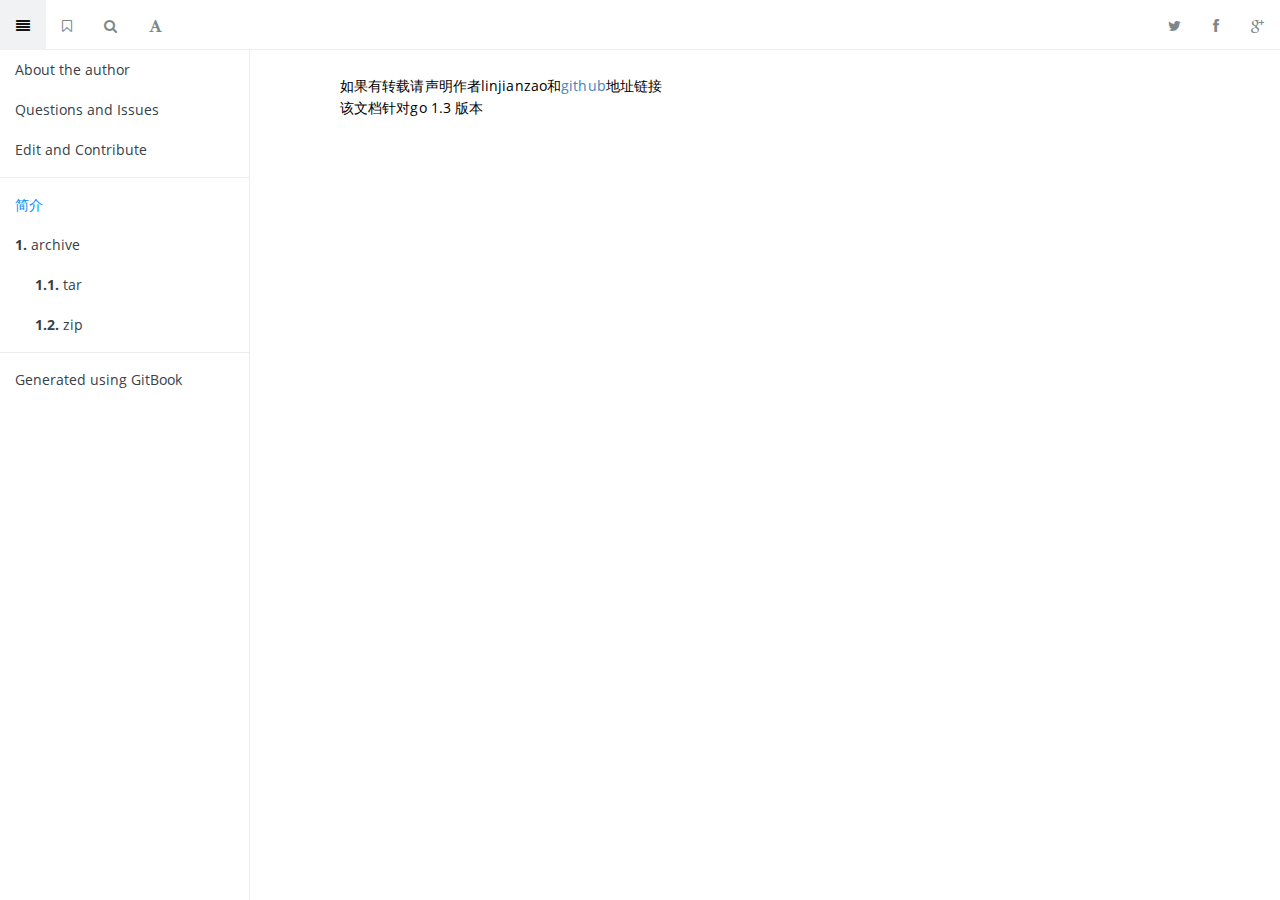
==== commit 18859b65: "zip package" ====
--- a/index.html
+++ b/index.html
@@ -32,7 +32,7 @@
 
 
         
-    <div class="book" data-github="goManual/goManual" data-level="0" data-basepath="." data-revision="1408369934849">
+    <div class="book" data-github="goManual/goManual" data-level="0" data-basepath="." data-revision="1408450340610">
     <div class="book-header">
     <!-- Actions Left -->
     <a href="#" class="btn pull-left toggle-summary" aria-label="Toggle summary"><i class="fa fa-align-justify"></i></a>
@@ -171,6 +171,22 @@
             
         </li>
     
+        
+        <li class="chapter " data-level="1.2" data-path="archive/zip.html">
+            
+                
+                    <a href="./archive/zip.html">
+                        <i class="fa fa-check"></i>
+                        
+                            <b>1.2.</b>
+                        
+                         zip
+                    </a>
+                
+            
+            
+        </li>
+    
 
             </ul>
             
@@ -198,9 +214,11 @@
     
         <a href="./index.html" title="简介" class="chapter done new-chapter" data-progress="0" style="left: 0%;"></a>
     
-        <a href="./archive/README.html" title="archive" class="chapter  new-chapter" data-progress="1" style="left: 50%;"></a>
-    
-        <a href="./archive/tar.html" title="tar" class="chapter  " data-progress="1.1" style="left: 100%;"></a>
+        <a href="./archive/README.html" title="archive" class="chapter  new-chapter" data-progress="1" style="left: 33.333333333333336%;"></a>
+    
+        <a href="./archive/tar.html" title="tar" class="chapter  " data-progress="1.1" style="left: 66.66666666666667%;"></a>
+    
+        <a href="./archive/zip.html" title="zip" class="chapter  " data-progress="1.2" style="left: 100%;"></a>
     
     </div>
 </div>
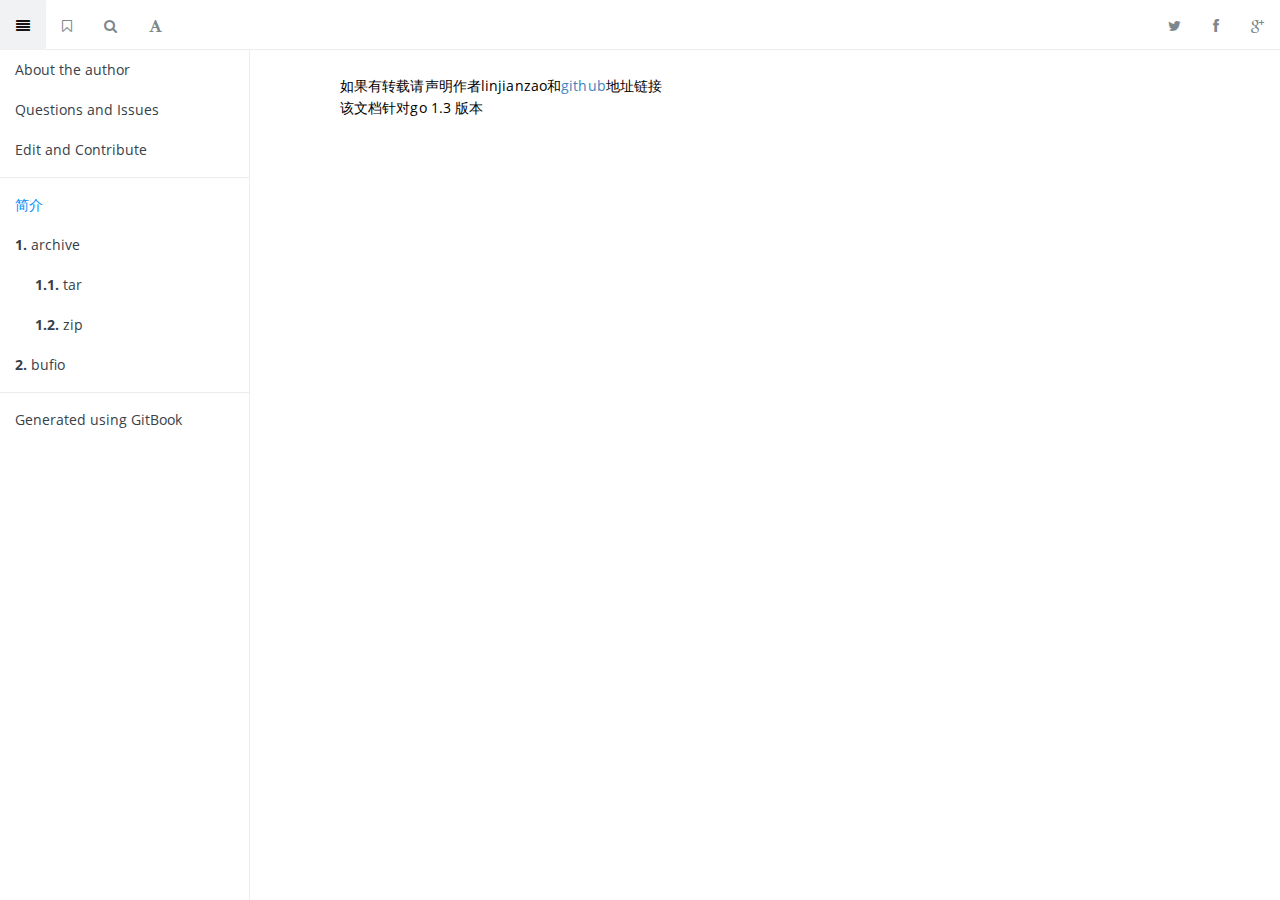
==== commit 93e031a8: "part of bufio" ====
--- a/index.html
+++ b/index.html
@@ -32,7 +32,7 @@
 
 
         
-    <div class="book" data-github="goManual/goManual" data-level="0" data-basepath="." data-revision="1408450340610">
+    <div class="book" data-github="goManual/goManual" data-level="0" data-basepath="." data-revision="1408456557227">
     <div class="book-header">
     <!-- Actions Left -->
     <a href="#" class="btn pull-left toggle-summary" aria-label="Toggle summary"><i class="fa fa-align-justify"></i></a>
@@ -192,6 +192,22 @@
             
         </li>
     
+        
+        <li class="chapter " data-level="2" data-path="bufio/README.html">
+            
+                
+                    <a href="./bufio/README.html">
+                        <i class="fa fa-check"></i>
+                        
+                            <b>2.</b>
+                        
+                         bufio
+                    </a>
+                
+            
+            
+        </li>
+    
 
 
         
@@ -214,11 +230,13 @@
     
         <a href="./index.html" title="简介" class="chapter done new-chapter" data-progress="0" style="left: 0%;"></a>
     
-        <a href="./archive/README.html" title="archive" class="chapter  new-chapter" data-progress="1" style="left: 33.333333333333336%;"></a>
-    
-        <a href="./archive/tar.html" title="tar" class="chapter  " data-progress="1.1" style="left: 66.66666666666667%;"></a>
-    
-        <a href="./archive/zip.html" title="zip" class="chapter  " data-progress="1.2" style="left: 100%;"></a>
+        <a href="./archive/README.html" title="archive" class="chapter  new-chapter" data-progress="1" style="left: 25%;"></a>
+    
+        <a href="./archive/tar.html" title="tar" class="chapter  " data-progress="1.1" style="left: 50%;"></a>
+    
+        <a href="./archive/zip.html" title="zip" class="chapter  " data-progress="1.2" style="left: 75%;"></a>
+    
+        <a href="./bufio/README.html" title="bufio" class="chapter  new-chapter" data-progress="2" style="left: 100%;"></a>
     
     </div>
 </div>
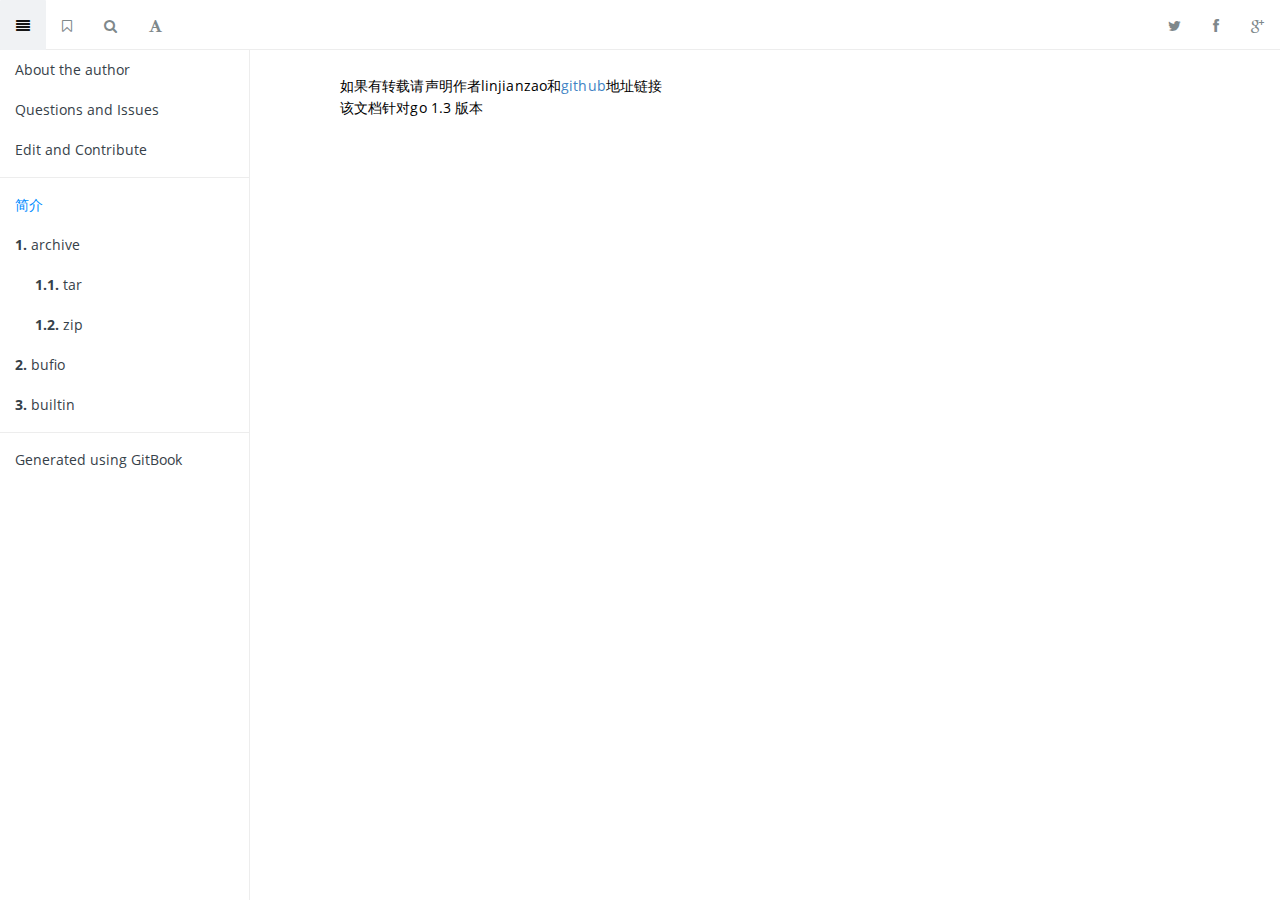
==== commit 0d56f9a7: "2" ====
--- a/index.html
+++ b/index.html
@@ -32,7 +32,7 @@
 
 
         
-    <div class="book" data-github="goManual/goManual" data-level="0" data-basepath="." data-revision="1408456557227">
+    <div class="book" data-github="goManual/goManual" data-level="0" data-basepath="." data-revision="1408542540390">
     <div class="book-header">
     <!-- Actions Left -->
     <a href="#" class="btn pull-left toggle-summary" aria-label="Toggle summary"><i class="fa fa-align-justify"></i></a>
@@ -208,6 +208,22 @@
             
         </li>
     
+        
+        <li class="chapter " data-level="3" data-path="builtin/README.html">
+            
+                
+                    <a href="./builtin/README.html">
+                        <i class="fa fa-check"></i>
+                        
+                            <b>3.</b>
+                        
+                         builtin
+                    </a>
+                
+            
+            
+        </li>
+    
 
 
         
@@ -230,13 +246,15 @@
     
         <a href="./index.html" title="简介" class="chapter done new-chapter" data-progress="0" style="left: 0%;"></a>
     
-        <a href="./archive/README.html" title="archive" class="chapter  new-chapter" data-progress="1" style="left: 25%;"></a>
-    
-        <a href="./archive/tar.html" title="tar" class="chapter  " data-progress="1.1" style="left: 50%;"></a>
-    
-        <a href="./archive/zip.html" title="zip" class="chapter  " data-progress="1.2" style="left: 75%;"></a>
-    
-        <a href="./bufio/README.html" title="bufio" class="chapter  new-chapter" data-progress="2" style="left: 100%;"></a>
+        <a href="./archive/README.html" title="archive" class="chapter  new-chapter" data-progress="1" style="left: 20%;"></a>
+    
+        <a href="./archive/tar.html" title="tar" class="chapter  " data-progress="1.1" style="left: 40%;"></a>
+    
+        <a href="./archive/zip.html" title="zip" class="chapter  " data-progress="1.2" style="left: 60%;"></a>
+    
+        <a href="./bufio/README.html" title="bufio" class="chapter  new-chapter" data-progress="2" style="left: 80%;"></a>
+    
+        <a href="./builtin/README.html" title="builtin" class="chapter  new-chapter" data-progress="3" style="left: 100%;"></a>
     
     </div>
 </div>
